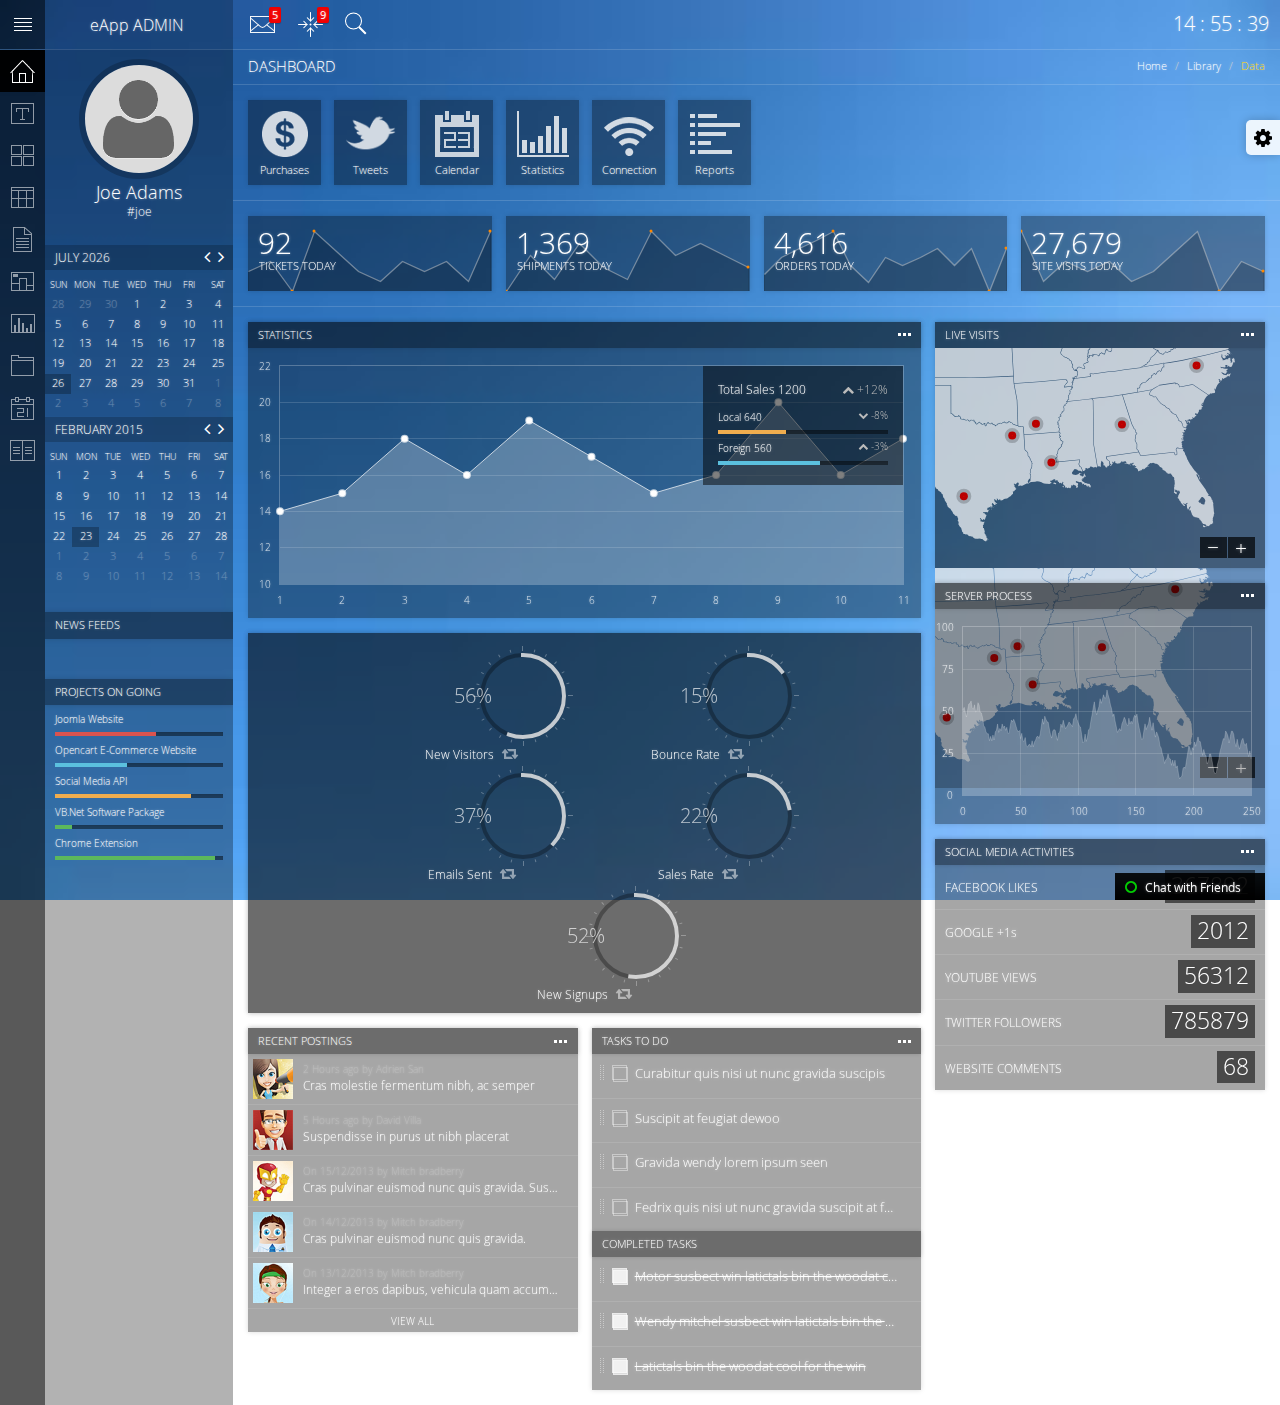
==== eApp.html @ 40629771 "adding all eApp files" ====
<!DOCTYPE html>
<html lang="en-us">

<head>
    <meta http-equiv="Content-Type" content="text/html; charset=UTF-8">
    <meta name="viewport" content="width=device-width, initial-scale=1.0, maximum-scale=1.0">
    <meta name="format-detection" content="telephone=no">
    <meta charset="UTF-8">
    <title>eInsurance</title>
    <link rel="shortcut icon" href="./favicon/favicon.ico">
    <!-- CSS -->
    <link href="css/bootstrap.min.css" rel="stylesheet">
    <link href="css/animate.min.css" rel="stylesheet">
    <link href="css/font-awesome.min.css" rel="stylesheet">
    <link href="css/form.css" rel="stylesheet">
    <link href="css/calendar.css" rel="stylesheet">
    <link href="css/style.css" rel="stylesheet">
    <link href="css/icons.css" rel="stylesheet">
    <link href="css/generics.css" rel="stylesheet">
</head>

<body id="skin-blur-blue2" gram_dict="true" style="">

    <header id="header" class="media">
        <a href="" id="menu-toggle"></a>
        <a class="logo pull-left" href="eApp.html">eApp ADMIN </a>

        <div class="media-body">
            <div class="media" id="top-menu">
                <div class="pull-left tm-icon">
                    <a data-drawer="messages" class="drawer-toggle" href="">
                        <i class="sa-top-message"></i>
                        <i class="n-count animated">5</i>
                        <span>Messages</span>
                    </a>
                </div>
                <div class="pull-left tm-icon">
                    <a data-drawer="notifications" class="drawer-toggle" href="">
                        <i class="sa-top-updates"></i>
                        <i class="n-count animated">9</i>
                        <span>Updates</span>
                    </a>
                </div>



                <div id="time" class="pull-right">
                    <span id="hours">14</span> :
                    <span id="min">55</span> :
                    <span id="sec">39</span>
                </div>

                <div class="media-body">
                    <input type="text" class="main-search">
                </div>
            </div>
        </div>
    </header>

    <div class="clearfix"></div>

    <section id="main" class="p-relative" role="main">
        <!-- a id="settings" href="index.html#changeSkin" data-toggle="modal"><i class="fa fa-gear"></i> Change Skin</a>
        <div class="modal fade" id="changeSkin" tabindex="-1" role="dialog" aria-hidden="true">
            <div class="modal-dialog modal-lg">
                <div class="modal-content">
                    <div class="modal-header">
                        <button type="button" class="close" data-dismiss="modal" aria-hidden="true">×</button>
                        <h4 class="modal-title">Change Template Skin</h4></div>
                    <div class="modal-body">
                        <div class="row template-skins">
                            <a data-skin="skin-blur-violate" class="col-sm-2 col-xs-4" href=""><img src="skin-violate.jpg" alt=""></a>
                            <a data-skin="skin-blur-lights" class="col-sm-2 col-xs-4" href=""><img src="skin-lights.jpg" alt=""></a>
                            <a data-skin="skin-blur-city" class="col-sm-2 col-xs-4" href=""><img src="skin-city.jpg" alt=""></a>
                            <a data-skin="skin-blur-greenish" class="col-sm-2 col-xs-4" href=""><img src="skin-greenish.jpg" alt=""></a>
                            <a data-skin="skin-blur-night" class="col-sm-2 col-xs-4" href=""><img src="skin-night.jpg" alt=""></a>
                            <a data-skin="skin-blur-blue" class="col-sm-2 col-xs-4" href=""><img src="skin-blue.jpg" alt=""></a>
                            <a data-skin="skin-blur-sunny" class="col-sm-2 col-xs-4" href=""><img src="skin-sunny.jpg" alt=""></a>
                            <a data-skin="skin-cloth" class="col-sm-2 col-xs-4" href=""><img src="skin-cloth.jpg" alt=""></a>
                            <a data-skin="skin-tectile" class="col-sm-2 col-xs-4" href=""><img src="skin-tectile.jpg" alt=""></a>
                            <a data-skin="skin-blur-chrome" class="col-sm-2 col-xs-4" href=""><img src="skin-chrome.jpg" alt=""></a>
                            <a data-skin="skin-blur-ocean" class="col-sm-2 col-xs-4" href=""><img src="skin-ocean.jpg" alt=""></a>
                            <a data-skin="skin-blur-sunset" class="col-sm-2 col-xs-4" href=""><img src="skin-sunset.jpg" alt=""></a>
                            <a data-skin="skin-blur-yellow" class="col-sm-2 col-xs-4" href=""><img src="skin-yellow.jpg" alt=""></a>
                            <a data-skin="skin-blur-kiwi" class="col-sm-2 col-xs-4" href=""><img src="skin-kiwi.jpg" alt=""></a>
                            <a data-skin="skin-blur-nexus" class="col-sm-2 col-xs-4" href=""><img src="skin-nexus.jpg" alt=""></a>
                            <a data-skin="skin-blur-hd" class="col-sm-2 col-xs-4" href=""><img src="skin-hd.jpg" alt=""></a>
                            <a data-skin="skin-blur-blue2" class="col-sm-2 col-xs-4" href=""><img src="skin-blue2.jpg" alt=""></a>
                            <a data-skin="skin-blur-multi" class="col-sm-2 col-xs-4" href=""><img src="skin-multi.jpg" alt=""></a>
                        </div>
                    </div>
                </div>
            </div>
        </div -->

        <!-- Sidebar -->
        <aside id="sidebar">

            <!-- Sidbar Widgets -->
            <div class="side-widgets overflow" tabindex="5000" style="overflow: hidden; outline: none;">
                <!-- Profile Menu -->
                <div class="text-center s-widget m-b-25 dropdown" id="profile-menu">
                    <a href="" data-toggle="dropdown">
                        <img class="profile-pic animated" src="./img/GenericUser.png" alt="">
                    </a>
                    <ul class="dropdown-menu profile-menu">
                        <li><a href="">My Profile</a> <i class="icon left"></i><i class="icon right"></i></li>
                        <li><a href="">Messages</a> <i class="icon left"></i><i class="icon right"></i></li>
                        <li><a href="">Settings</a> <i class="icon left"></i><i class="icon right"></i></li>
                        <li><a href="">Sign Out</a> <i class="icon left"></i><i class="icon right"></i></li>
                    </ul>
                    <h4 class="m-0">Joe Adams</h4> #joe
                </div>

                <!-- Calendar -->
                <div class="s-widget m-b-25">
                    <div id="sidebar-calendar" class="fc fc-ltr">
                        <table class="fc-header" style="width:100%">
                            <tbody>
                                <tr>
                                    <td class="fc-header-left"><span class="fc-header-title"><h2>February 2015</h2></span></td>
                                    <td class="fc-header-center"></td>
                                    <td class="fc-header-right"><span class="fc-button fc-button-prev fc-state-default fc-corner-left" unselectable="on"><span class="fc-text-arrow"><i class="fa fa-angle-left"></i></span></span><span class="fc-button fc-button-today fc-state-default fc-state-disabled" unselectable="on">Today</span><span class="fc-button fc-button-next fc-state-default fc-corner-right" unselectable="on"><span class="fc-text-arrow"><i class="fa fa-angle-right"></i></span></span>
                                    </td>
                                </tr>
                            </tbody>
                        </table>
                        <div class="fc-content" style="position: relative;">
                            <div class="fc-view block fc-view-month fc-grid" style="position:relative" unselectable="on">
                                <div class="fc-event-container" style="position:absolute;z-index:8;top:0;left:0"></div>
                                <table class="fc-border-separate" cellspacing="0">
                                    <thead>
                                        <tr class="fc-first fc-last">
                                            <th class="fc-day-header fc-sun fc-widget-header fc-first" style="width: 27px;">Sun</th>
                                            <th class="fc-day-header fc-mon fc-widget-header" style="width: 27px;">Mon</th>
                                            <th class="fc-day-header fc-tue fc-widget-header" style="width: 27px;">Tue</th>
                                            <th class="fc-day-header fc-wed fc-widget-header" style="width: 27px;">Wed</th>
                                            <th class="fc-day-header fc-thu fc-widget-header" style="width: 27px;">Thu</th>
                                            <th class="fc-day-header fc-fri fc-widget-header" style="width: 27px;">Fri</th>
                                            <th class="fc-day-header fc-sat fc-widget-header fc-last">Sat</th>
                                        </tr>
                                    </thead>
                                    <tbody>
                                        <tr class="fc-week fc-first">
                                            <td class="fc-day fc-sun fc-widget-content fc-past fc-first" data-date="2015-02-01">
                                                <div style="min-height: 20px;">
                                                    <div class="fc-day-number">1</div>
                                                    <div class="fc-day-content">
                                                        <div style="position: relative; height: 0px;">&nbsp;</div>
                                                    </div>
                                                </div>
                                            </td>
                                            <td class="fc-day fc-mon fc-widget-content fc-past" data-date="2015-02-02">
                                                <div>
                                                    <div class="fc-day-number">2</div>
                                                    <div class="fc-day-content">
                                                        <div style="position: relative; height: 0px;">&nbsp;</div>
                                                    </div>
                                                </div>
                                            </td>
                                            <td class="fc-day fc-tue fc-widget-content fc-past" data-date="2015-02-03">
                                                <div>
                                                    <div class="fc-day-number">3</div>
                                                    <div class="fc-day-content">
                                                        <div style="position: relative; height: 0px;">&nbsp;</div>
                                                    </div>
                                                </div>
                                            </td>
                                            <td class="fc-day fc-wed fc-widget-content fc-past" data-date="2015-02-04">
                                                <div>
                                                    <div class="fc-day-number">4</div>
                                                    <div class="fc-day-content">
                                                        <div style="position: relative; height: 0px;">&nbsp;</div>
                                                    </div>
                                                </div>
                                            </td>
                                            <td class="fc-day fc-thu fc-widget-content fc-past" data-date="2015-02-05">
                                                <div>
                                                    <div class="fc-day-number">5</div>
                                                    <div class="fc-day-content">
                                                        <div style="position: relative; height: 0px;">&nbsp;</div>
                                                    </div>
                                                </div>
                                            </td>
                                            <td class="fc-day fc-fri fc-widget-content fc-past" data-date="2015-02-06">
                                                <div>
                                                    <div class="fc-day-number">6</div>
                                                    <div class="fc-day-content">
                                                        <div style="position: relative; height: 0px;">&nbsp;</div>
                                                    </div>
                                                </div>
                                            </td>
                                            <td class="fc-day fc-sat fc-widget-content fc-past fc-last" data-date="2015-02-07">
                                                <div>
                                                    <div class="fc-day-number">7</div>
                                                    <div class="fc-day-content">
                                                        <div style="position: relative; height: 0px;">&nbsp;</div>
                                                    </div>
                                                </div>
                                            </td>
                                        </tr>
                                        <tr class="fc-week">
                                            <td class="fc-day fc-sun fc-widget-content fc-past fc-first" data-date="2015-02-08">
                                                <div style="min-height: 19px;">
                                                    <div class="fc-day-number">8</div>
                                                    <div class="fc-day-content">
                                                        <div style="position: relative; height: 0px;">&nbsp;</div>
                                                    </div>
                                                </div>
                                            </td>
                                            <td class="fc-day fc-mon fc-widget-content fc-past" data-date="2015-02-09">
                                                <div>
                                                    <div class="fc-day-number">9</div>
                                                    <div class="fc-day-content">
                                                        <div style="position: relative; height: 0px;">&nbsp;</div>
                                                    </div>
                                                </div>
                                            </td>
                                            <td class="fc-day fc-tue fc-widget-content fc-past" data-date="2015-02-10">
                                                <div>
                                                    <div class="fc-day-number">10</div>
                                                    <div class="fc-day-content">
                                                        <div style="position: relative; height: 0px;">&nbsp;</div>
                                                    </div>
                                                </div>
                                            </td>
                                            <td class="fc-day fc-wed fc-widget-content fc-past" data-date="2015-02-11">
                                                <div>
                                                    <div class="fc-day-number">11</div>
                                                    <div class="fc-day-content">
                                                        <div style="position: relative; height: 0px;">&nbsp;</div>
                                                    </div>
                                                </div>
                                            </td>
                                            <td class="fc-day fc-thu fc-widget-content fc-past" data-date="2015-02-12">
                                                <div>
                                                    <div class="fc-day-number">12</div>
                                                    <div class="fc-day-content">
                                                        <div style="position: relative; height: 0px;">&nbsp;</div>
                                                    </div>
                                                </div>
                                            </td>
                                            <td class="fc-day fc-fri fc-widget-content fc-past" data-date="2015-02-13">
                                                <div>
                                                    <div class="fc-day-number">13</div>
                                                    <div class="fc-day-content">
                                                        <div style="position: relative; height: 0px;">&nbsp;</div>
                                                    </div>
                                                </div>
                                            </td>
                                            <td class="fc-day fc-sat fc-widget-content fc-past fc-last" data-date="2015-02-14">
                                                <div>
                                                    <div class="fc-day-number">14</div>
                                                    <div class="fc-day-content">
                                                        <div style="position: relative; height: 0px;">&nbsp;</div>
                                                    </div>
                                                </div>
                                            </td>
                                        </tr>
                                        <tr class="fc-week">
                                            <td class="fc-day fc-sun fc-widget-content fc-past fc-first" data-date="2015-02-15">
                                                <div style="min-height: 19px;">
                                                    <div class="fc-day-number">15</div>
                                                    <div class="fc-day-content">
                                                        <div style="position: relative; height: 0px;">&nbsp;</div>
                                                    </div>
                                                </div>
                                            </td>
                                            <td class="fc-day fc-mon fc-widget-content fc-past" data-date="2015-02-16">
                                                <div>
                                                    <div class="fc-day-number">16</div>
                                                    <div class="fc-day-content">
                                                        <div style="position: relative; height: 0px;">&nbsp;</div>
                                                    </div>
                                                </div>
                                            </td>
                                            <td class="fc-day fc-tue fc-widget-content fc-past" data-date="2015-02-17">
                                                <div>
                                                    <div class="fc-day-number">17</div>
                                                    <div class="fc-day-content">
                                                        <div style="position: relative; height: 0px;">&nbsp;</div>
                                                    </div>
                                                </div>
                                            </td>
                                            <td class="fc-day fc-wed fc-widget-content fc-past" data-date="2015-02-18">
                                                <div>
                                                    <div class="fc-day-number">18</div>
                                                    <div class="fc-day-content">
                                                        <div style="position: relative; height: 0px;">&nbsp;</div>
                                                    </div>
                                                </div>
                                            </td>
                                            <td class="fc-day fc-thu fc-widget-content fc-past" data-date="2015-02-19">
                                                <div>
                                                    <div class="fc-day-number">19</div>
                                                    <div class="fc-day-content">
                                                        <div style="position: relative; height: 0px;">&nbsp;</div>
                                                    </div>
                                                </div>
                                            </td>
                                            <td class="fc-day fc-fri fc-widget-content fc-past" data-date="2015-02-20">
                                                <div>
                                                    <div class="fc-day-number">20</div>
                                                    <div class="fc-day-content">
                                                        <div style="position: relative; height: 0px;">&nbsp;</div>
                                                    </div>
                                                </div>
                                            </td>
                                            <td class="fc-day fc-sat fc-widget-content fc-past fc-last" data-date="2015-02-21">
                                                <div>
                                                    <div class="fc-day-number">21</div>
                                                    <div class="fc-day-content">
                                                        <div style="position: relative; height: 0px;">&nbsp;</div>
                                                    </div>
                                                </div>
                                            </td>
                                        </tr>
                                        <tr class="fc-week">
                                            <td class="fc-day fc-sun fc-widget-content fc-past fc-first" data-date="2015-02-22">
                                                <div style="min-height: 19px;">
                                                    <div class="fc-day-number">22</div>
                                                    <div class="fc-day-content">
                                                        <div style="position: relative; height: 0px;">&nbsp;</div>
                                                    </div>
                                                </div>
                                            </td>
                                            <td class="fc-day fc-mon fc-widget-content fc-today fc-state-highlight" data-date="2015-02-23">
                                                <div>
                                                    <div class="fc-day-number">23</div>
                                                    <div class="fc-day-content">
                                                        <div style="position: relative; height: 0px;">&nbsp;</div>
                                                    </div>
                                                </div>
                                            </td>
                                            <td class="fc-day fc-tue fc-widget-content fc-future" data-date="2015-02-24">
                                                <div>
                                                    <div class="fc-day-number">24</div>
                                                    <div class="fc-day-content">
                                                        <div style="position: relative; height: 0px;">&nbsp;</div>
                                                    </div>
                                                </div>
                                            </td>
                                            <td class="fc-day fc-wed fc-widget-content fc-future" data-date="2015-02-25">
                                                <div>
                                                    <div class="fc-day-number">25</div>
                                                    <div class="fc-day-content">
                                                        <div style="position: relative; height: 0px;">&nbsp;</div>
                                                    </div>
                                                </div>
                                            </td>
                                            <td class="fc-day fc-thu fc-widget-content fc-future" data-date="2015-02-26">
                                                <div>
                                                    <div class="fc-day-number">26</div>
                                                    <div class="fc-day-content">
                                                        <div style="position: relative; height: 0px;">&nbsp;</div>
                                                    </div>
                                                </div>
                                            </td>
                                            <td class="fc-day fc-fri fc-widget-content fc-future" data-date="2015-02-27">
                                                <div>
                                                    <div class="fc-day-number">27</div>
                                                    <div class="fc-day-content">
                                                        <div style="position: relative; height: 0px;">&nbsp;</div>
                                                    </div>
                                                </div>
                                            </td>
                                            <td class="fc-day fc-sat fc-widget-content fc-future fc-last" data-date="2015-02-28">
                                                <div>
                                                    <div class="fc-day-number">28</div>
                                                    <div class="fc-day-content">
                                                        <div style="position: relative; height: 0px;">&nbsp;</div>
                                                    </div>
                                                </div>
                                            </td>
                                        </tr>
                                        <tr class="fc-week">
                                            <td class="fc-day fc-sun fc-widget-content fc-other-month fc-future fc-first" data-date="2015-03-01">
                                                <div style="min-height: 19px;">
                                                    <div class="fc-day-number">1</div>
                                                    <div class="fc-day-content">
                                                        <div style="position: relative; height: 0px;">&nbsp;</div>
                                                    </div>
                                                </div>
                                            </td>
                                            <td class="fc-day fc-mon fc-widget-content fc-other-month fc-future" data-date="2015-03-02">
                                                <div>
                                                    <div class="fc-day-number">2</div>
                                                    <div class="fc-day-content">
                                                        <div style="position: relative; height: 0px;">&nbsp;</div>
                                                    </div>
                                                </div>
                                            </td>
                                            <td class="fc-day fc-tue fc-widget-content fc-other-month fc-future" data-date="2015-03-03">
                                                <div>
                                                    <div class="fc-day-number">3</div>
                                                    <div class="fc-day-content">
                                                        <div style="position: relative; height: 0px;">&nbsp;</div>
                                                    </div>
                                                </div>
                                            </td>
                                            <td class="fc-day fc-wed fc-widget-content fc-other-month fc-future" data-date="2015-03-04">
                                                <div>
                                                    <div class="fc-day-number">4</div>
                                                    <div class="fc-day-content">
                                                        <div style="position: relative; height: 0px;">&nbsp;</div>
                                                    </div>
                                                </div>
                                            </td>
                                            <td class="fc-day fc-thu fc-widget-content fc-other-month fc-future" data-date="2015-03-05">
                                                <div>
                                                    <div class="fc-day-number">5</div>
                                                    <div class="fc-day-content">
                                                        <div style="position: relative; height: 0px;">&nbsp;</div>
                                                    </div>
                                                </div>
                                            </td>
                                            <td class="fc-day fc-fri fc-widget-content fc-other-month fc-future" data-date="2015-03-06">
                                                <div>
                                                    <div class="fc-day-number">6</div>
                                                    <div class="fc-day-content">
                                                        <div style="position: relative; height: 0px;">&nbsp;</div>
                                                    </div>
                                                </div>
                                            </td>
                                            <td class="fc-day fc-sat fc-widget-content fc-other-month fc-future fc-last" data-date="2015-03-07">
                                                <div>
                                                    <div class="fc-day-number">7</div>
                                                    <div class="fc-day-content">
                                                        <div style="position: relative; height: 0px;">&nbsp;</div>
                                                    </div>
                                                </div>
                                            </td>
                                        </tr>
                                        <tr class="fc-week fc-last">
                                            <td class="fc-day fc-sun fc-widget-content fc-other-month fc-future fc-first" data-date="2015-03-08">
                                                <div style="min-height: 19px;">
                                                    <div class="fc-day-number">8</div>
                                                    <div class="fc-day-content">
                                                        <div style="position: relative; height: 0px;">&nbsp;</div>
                                                    </div>
                                                </div>
                                            </td>
                                            <td class="fc-day fc-mon fc-widget-content fc-other-month fc-future" data-date="2015-03-09">
                                                <div>
                                                    <div class="fc-day-number">9</div>
                                                    <div class="fc-day-content">
                                                        <div style="position: relative; height: 0px;">&nbsp;</div>
                                                    </div>
                                                </div>
                                            </td>
                                            <td class="fc-day fc-tue fc-widget-content fc-other-month fc-future" data-date="2015-03-10">
                                                <div>
                                                    <div class="fc-day-number">10</div>
                                                    <div class="fc-day-content">
                                                        <div style="position: relative; height: 0px;">&nbsp;</div>
                                                    </div>
                                                </div>
                                            </td>
                                            <td class="fc-day fc-wed fc-widget-content fc-other-month fc-future" data-date="2015-03-11">
                                                <div>
                                                    <div class="fc-day-number">11</div>
                                                    <div class="fc-day-content">
                                                        <div style="position: relative; height: 0px;">&nbsp;</div>
                                                    </div>
                                                </div>
                                            </td>
                                            <td class="fc-day fc-thu fc-widget-content fc-other-month fc-future" data-date="2015-03-12">
                                                <div>
                                                    <div class="fc-day-number">12</div>
                                                    <div class="fc-day-content">
                                                        <div style="position: relative; height: 0px;">&nbsp;</div>
                                                    </div>
                                                </div>
                                            </td>
                                            <td class="fc-day fc-fri fc-widget-content fc-other-month fc-future" data-date="2015-03-13">
                                                <div>
                                                    <div class="fc-day-number">13</div>
                                                    <div class="fc-day-content">
                                                        <div style="position: relative; height: 0px;">&nbsp;</div>
                                                    </div>
                                                </div>
                                            </td>
                                            <td class="fc-day fc-sat fc-widget-content fc-other-month fc-future fc-last" data-date="2015-03-14">
                                                <div>
                                                    <div class="fc-day-number">14</div>
                                                    <div class="fc-day-content">
                                                        <div style="position: relative; height: 0px;">&nbsp;</div>
                                                    </div>
                                                </div>
                                            </td>
                                        </tr>
                                    </tbody>
                                </table>
                            </div>
                        </div>
                    </div>
                </div>

                <!-- Feeds -->
                <div class="s-widget m-b-25">
                    <h2 class="tile-title">
                           News Feeds
                        </h2>

                    <div class="s-widget-body">
                        <div id="news-feed">
                            <ul class="feedEkList list-unstyled">
                                <li class="m-b-10"><span class="itemTitle"><a href="#" target="_blank">Human rights official insists he is not racist</a></span><small class="itemDate text-muted m-l-10">2/23/2015</small></li>
                                <li class="m-b-10"><span class="itemTitle"><a href="http://edition.cnn.com/2015/02/19/opinion/oneill-soccer-fans-bad-rap/index.html" target="_blank">Opinion: Not all soccer fans are racist</a></span><small class="itemDate text-muted m-l-10">2/23/2015</small></li>
                                <li class="m-b-10"><span class="itemTitle"><a href="http://edition.cnn.com/2015/02/23/europe/uk-syria-missing-girls/index.html" target="_blank">Police fear UK girls are on way to join ISIS</a></span><small class="itemDate text-muted m-l-10">2/23/2015</small></li>
                                <li class="m-b-10"><span class="itemTitle"><a href="http://edition.cnn.com/2015/02/23/middleeast/isis-crisis/index.html" target="_blank">El-Sisi: We need an Arab coalition against ISIS</a></span><small class="itemDate text-muted m-l-10">2/23/2015</small></li>
                            </ul>
                        </div>
                    </div>
                </div>

                <!-- Projects -->
                <div class="s-widget m-b-25">
                    <h2 class="tile-title">
                            Projects on going
                        </h2>

                    <div class="s-widget-body">
                        <div class="side-border">
                            <small>Joomla Website</small>
                            <div class="progress progress-small">
                                <a href="index.html#" data-toggle="tooltip" title="" class="progress-bar tooltips progress-bar-danger" style="width: 60%;" data-original-title="60%">
                                    <span class="sr-only">60% Complete</span>
                                </a>
                            </div>
                        </div>
                        <div class="side-border">
                            <small>Opencart E-Commerce Website</small>
                            <div class="progress progress-small">
                                <a href="index.html#" data-toggle="tooltip" title="" class="tooltips progress-bar progress-bar-info" style="width: 43%;" data-original-title="43%">
                                    <span class="sr-only">43% Complete</span>
                                </a>
                            </div>
                        </div>
                        <div class="side-border">
                            <small>Social Media API</small>
                            <div class="progress progress-small">
                                <a href="index.html#" data-toggle="tooltip" title="" class="tooltips progress-bar progress-bar-warning" style="width: 81%;" data-original-title="81%">
                                    <span class="sr-only">81% Complete</span>
                                </a>
                            </div>
                        </div>
                        <div class="side-border">
                            <small>VB.Net Software Package</small>
                            <div class="progress progress-small">
                                <a href="index.html#" data-toggle="tooltip" title="" class="tooltips progress-bar progress-bar-success" style="width: 10%;" data-original-title="10%">
                                    <span class="sr-only">10% Complete</span>
                                </a>
                            </div>
                        </div>
                        <div class="side-border">
                            <small>Chrome Extension</small>
                            <div class="progress progress-small">
                                <a href="index.html#" data-toggle="tooltip" title="" class="tooltips progress-bar progress-bar-success" style="width: 95%;" data-original-title="95%">
                                    <span class="sr-only">95% Complete</span>
                                </a>
                            </div>
                        </div>
                    </div>
                </div>
            </div>

            <!-- Side Menu -->
            <ul class="list-unstyled side-menu">
                <li class="active">
                    <a class="sa-side-home" href="eApp.html">
                        <span class="menu-item">Dashboard</span>
                    </a>
                </li>
                <li>
                    <a class="sa-side-typography" href="#">
                        <span class="menu-item">Typography</span>
                    </a>
                </li>
                <li>
                    <a class="sa-side-widget" href="#">
                        <span class="menu-item">Widgets</span>
                    </a>
                </li>
                <li>
                    <a class="sa-side-table" href="#">
                        <span class="menu-item">Tables</span>
                    </a>
                </li>
                <li class="dropdown">
                    <a class="sa-side-form" href="">
                        <span class="menu-item">Form</span>
                    </a>
                    <ul class="list-unstyled menu-item">
                        <li><a href="#">Basic Form Elements</a></li>
                        <li><a href="#">Form Components</a></li>
                        <li><a href="#">Form Examples</a></li>
                        <li><a href="#">Form Validation</a></li>
                    </ul>
                </li>

                <li class="dropdown">
                    <a class="sa-side-photos" href="">
                        <span class="menu-item">PHOTO GALLERY</span>
                    </a>
                    <ul class="list-unstyled menu-item">

                        <li><a href="#">Photo Gallery</a></li>
                    </ul>
                </li>
                <li>
                    <a class="sa-side-chart" href="#">
                        <span class="menu-item">Charts</span>
                    </a>
                </li>
                <li>
                    <a class="sa-side-folder" href="#">
                        <span class="menu-item">File Manager</span>
                    </a>
                </li>
                <li>
                    <a class="sa-side-calendar" href="#">
                        <span class="menu-item">Calendar</span>
                    </a>
                </li>
                <li class="dropdown">
                    <a class="sa-side-page" href="">
                        <span class="menu-item">Pages</span>
                    </a>
                    <ul class="list-unstyled menu-item">
                        <li><a href="interview.html">Interview Page</a></li>
                        <li><a href="login.html">Login</a></li>
                        <li><a href="404.html">404 Error</a></li>
                    </ul>
                </li>
            </ul>

        </aside>

        <!-- Content -->
        <section id="content" class="container">

            <!-- Messages Drawer -->
            <div id="messages" class="tile drawer animated">
                <div class="listview narrow">
                    <div class="media">
                        <a href="">Send a New Message</a>
                        <span class="drawer-close">×</span>

                    </div>
                    <div class="overflow" style="height: 254px; overflow: hidden; outline: none;" tabindex="5001">
                        <div class="media">
                            <div class="pull-left">
                                <img width="40" src="./img/1.jpg" alt="">
                            </div>
                            <div class="media-body">
                                <small class="text-muted">Nadin Jackson - 2 Hours ago</small>
                                <br>
                                <a class="t-overflow" href="">Mauris consectetur urna nec tempor adipiscing. Proin sit amet nisi ligula. Sed eu adipiscing lectus</a>
                            </div>
                        </div>
                        <div class="media">
                            <div class="pull-left">
                                <img width="40" src="./img/2.jpg" alt="">
                            </div>
                            <div class="media-body">
                                <small class="text-muted">David Villa - 5 Hours ago</small>
                                <br>
                                <a class="t-overflow" href="">Suspendisse in purus ut nibh placerat Cras pulvinar euismod nunc quis gravida. Suspendisse pharetra</a>
                            </div>
                        </div>
                        <div class="media">
                            <div class="pull-left">
                                <img width="40" src="./img/3.jpg" alt="">
                            </div>
                            <div class="media-body">
                                <small class="text-muted">Harris worgon - On 15/12/2013</small>
                                <br>
                                <a class="t-overflow" href="">Maecenas venenatis enim condimentum ultrices fringilla. Nulla eget libero rhoncus, bibendum diam eleifend, vulputate mi. Fusce non nibh pulvinar, ornare turpis id</a>
                            </div>
                        </div>
                        <div class="media">
                            <div class="pull-left">
                                <img width="40" src="./img/4.jpg" alt="">
                            </div>
                            <div class="media-body">
                                <small class="text-muted">Mitch Bradberry - On 14/12/2013</small>
                                <br>
                                <a class="t-overflow" href="">Phasellus interdum felis enim, eu bibendum ipsum tristique vitae. Phasellus feugiat massa orci, sed viverra felis aliquet quis. Curabitur vel blandit odio. Vestibulum sagittis quis sem sit amet tristique.</a>
                            </div>
                        </div>
                        <div class="media">
                            <div class="pull-left">
                                <img width="40" src="./img/1.jpg" alt="">
                            </div>
                            <div class="media-body">
                                <small class="text-muted">Nadin Jackson - On 15/12/2013</small>
                                <br>
                                <a class="t-overflow" href="">Ipsum wintoo consectetur urna nec tempor adipiscing. Proin sit amet nisi ligula. Sed eu adipiscing lectus</a>
                            </div>
                        </div>
                        <div class="media">
                            <div class="pull-left">
                                <img width="40" src="./img/2.jpg" alt="">
                            </div>
                            <div class="media-body">
                                <small class="text-muted">David Villa - On 16/12/2013</small>
                                <br>
                                <a class="t-overflow" href="">Suspendisse in purus ut nibh placerat Cras pulvinar euismod nunc quis gravida. Suspendisse pharetra</a>
                            </div>
                        </div>
                        <div class="media">
                            <div class="pull-left">
                                <img width="40" src="./img/3.jpg" alt="">
                            </div>
                            <div class="media-body">
                                <small class="text-muted">Harris worgon - On 17/12/2013</small>
                                <br>
                                <a class="t-overflow" href="">Maecenas venenatis enim condimentum ultrices fringilla. Nulla eget libero rhoncus, bibendum diam eleifend, vulputate mi. Fusce non nibh pulvinar, ornare turpis id</a>
                            </div>
                        </div>
                        <div class="media">
                            <div class="pull-left">
                                <img width="40" src="./img/4.jpg" alt="">
                            </div>
                            <div class="media-body">
                                <small class="text-muted">Mitch Bradberry - On 18/12/2013</small>
                                <br>
                                <a class="t-overflow" href="">Phasellus interdum felis enim, eu bibendum ipsum tristique vitae. Phasellus feugiat massa orci, sed viverra felis aliquet quis. Curabitur vel blandit odio. Vestibulum sagittis quis sem sit amet tristique.</a>
                            </div>
                        </div>
                        <div class="media">
                            <div class="pull-left">
                                <img width="40" src="./img/5.jpg" alt="">
                            </div>
                            <div class="media-body">
                                <small class="text-muted">Wendy Mitchell - On 19/12/2013</small>
                                <br>
                                <a class="t-overflow" href="">Integer a eros dapibus, vehicula quam accumsan, tincidunt purus</a>
                            </div>
                        </div>
                    </div>
                    <div class="media text-center whiter l-100">
                        <a href=""><small>VIEW ALL</small></a>
                    </div>
                </div>
            </div>

            <!-- Notification Drawer -->
            <div id="notifications" class="tile drawer animated">
                <div class="listview narrow">
                    <div class="media">
                        <a href="">Notification Settings</a>
                        <span class="drawer-close">×</span>
                    </div>
                    <div class="overflow" style="height: 254px; overflow: hidden; outline: none;" tabindex="5002">
                        <div class="media">
                            <div class="pull-left">
                                <img width="40" src="./img/1.jpg" alt="">
                            </div>
                            <div class="media-body">
                                <small class="text-muted">Nadin Jackson - 2 Hours ago</small>
                                <br>
                                <a class="t-overflow" href="">Mauris consectetur urna nec tempor adipiscing. Proin sit amet nisi ligula. Sed eu adipiscing lectus</a>
                            </div>
                        </div>
                        <div class="media">
                            <div class="pull-left">
                                <img width="40" src="./img/2.jpg" alt="">
                            </div>
                            <div class="media-body">
                                <small class="text-muted">David Villa - 5 Hours ago</small>
                                <br>
                                <a class="t-overflow" href="">Suspendisse in purus ut nibh placerat Cras pulvinar euismod nunc quis gravida. Suspendisse pharetra</a>
                            </div>
                        </div>
                        <div class="media">
                            <div class="pull-left">
                                <img width="40" src="./img/3.jpg" alt="">
                            </div>
                            <div class="media-body">
                                <small class="text-muted">Harris worgon - On 15/12/2013</small>
                                <br>
                                <a class="t-overflow" href="">Maecenas venenatis enim condimentum ultrices fringilla. Nulla eget libero rhoncus, bibendum diam eleifend, vulputate mi. Fusce non nibh pulvinar, ornare turpis id</a>
                            </div>
                        </div>
                        <div class="media">
                            <div class="pull-left">
                                <img width="40" src="./img/4.jpg" alt="">
                            </div>
                            <div class="media-body">
                                <small class="text-muted">Mitch Bradberry - On 14/12/2013</small>
                                <br>
                                <a class="t-overflow" href="">Phasellus interdum felis enim, eu bibendum ipsum tristique vitae. Phasellus feugiat massa orci, sed viverra felis aliquet quis. Curabitur vel blandit odio. Vestibulum sagittis quis sem sit amet tristique.</a>
                            </div>
                        </div>
                        <div class="media">
                            <div class="pull-left">
                                <img width="40" src="./img/1.jpg" alt="">
                            </div>
                            <div class="media-body">
                                <small class="text-muted">Nadin Jackson - On 15/12/2013</small>
                                <br>
                                <a class="t-overflow" href="">Ipsum wintoo consectetur urna nec tempor adipiscing. Proin sit amet nisi ligula. Sed eu adipiscing lectus</a>
                            </div>
                        </div>
                        <div class="media">
                            <div class="pull-left">
                                <img width="40" src="./img/2.jpg" alt="">
                            </div>
                            <div class="media-body">
                                <small class="text-muted">David Villa - On 16/12/2013</small>
                                <br>
                                <a class="t-overflow" href="">Suspendisse in purus ut nibh placerat Cras pulvinar euismod nunc quis gravida. Suspendisse pharetra</a>
                            </div>
                        </div>
                    </div>
                    <div class="media text-center whiter l-100">
                        <a href=""><small>VIEW ALL</small></a>
                    </div>
                </div>
            </div>

            <!-- Breadcrumb -->
            <ol class="breadcrumb hidden-xs">
                <li><a href="eApp.html#">Home</a></li>
                <li><a href="eApp.html#">Library</a></li>
                <li class="active">Data</li>
            </ol>

            <h4 class="page-title">DASHBOARD</h4>

            <!-- Shortcuts -->
            <div class="block-area shortcut-area">
                <a class="shortcut tile" href="">
                    <img src="./img/money.png" alt="">
                    <small class="t-overflow">Purchases</small>
                </a>
                <a class="shortcut tile" href="">
                    <img src="./img/twitter.png" alt="">
                    <small class="t-overflow">Tweets</small>
                </a>
                <a class="shortcut tile" href="">
                    <img src="./img/calendar1.png" alt="">
                    <small class="t-overflow">Calendar</small>
                </a>
                <a class="shortcut tile" href="">
                    <img src="./img/stats.png" alt="">
                    <small class="t-overflow">Statistics</small>
                </a>
                <a class="shortcut tile" href="">
                    <img src="./img/connections.png" alt="">
                    <small class="t-overflow">Connection</small>
                </a>
                <a class="shortcut tile" href="">
                    <img src="./img/reports.png" alt="">
                    <small class="t-overflow">Reports</small>
                </a>
            </div>

            <hr class="whiter">

            <!-- Quick Stats -->
            <div class="block-area">
                <div class="row">
                    <div class="col-md-3 col-xs-6">
                        <div class="tile quick-stats">
                            <div id="stats-line-2" class="pull-left">
                                <canvas width="264" height="65" style="display: inline-block; width: 264px; height: 65px; vertical-align: top;"></canvas>
                            </div>
                            <div class="data">
                                <h2 data-value="98">98</h2>
                                <small>Tickets Today</small>
                            </div>
                        </div>
                    </div>

                    <div class="col-md-3 col-xs-6">
                        <div class="tile quick-stats media">
                            <div id="stats-line-3" class="pull-left">
                                <canvas width="264" height="65" style="display: inline-block; width: 264px; height: 65px; vertical-align: top;"></canvas>
                            </div>
                            <div class="media-body">
                                <h2 data-value="1452">1,451</h2>
                                <small>Shipments today</small>
                            </div>
                        </div>
                    </div>

                    <div class="col-md-3 col-xs-6">
                        <div class="tile quick-stats media">

                            <div id="stats-line-4" class="pull-left">
                                <canvas width="264" height="65" style="display: inline-block; width: 264px; height: 65px; vertical-align: top;"></canvas>
                            </div>

                            <div class="media-body">
                                <h2 data-value="4896">4,894</h2>
                                <small>Orders today</small>
                            </div>
                        </div>
                    </div>

                    <div class="col-md-3 col-xs-6">
                        <div class="tile quick-stats media">
                            <div id="stats-line" class="pull-left">
                                <canvas width="264" height="65" style="display: inline-block; width: 264px; height: 65px; vertical-align: top;"></canvas>
                            </div>
                            <div class="media-body">
                                <h2 data-value="29356">29,342</h2>
                                <small>Site visits today</small>
                            </div>
                        </div>
                    </div>

                </div>

            </div>

            <hr class="whiter">

            <!-- Main Widgets -->

            <div class="block-area">
                <div class="row">
                    <div class="col-md-8">
                        <!-- Main Chart -->
                        <div class="tile">
                            <h2 class="tile-title">Statistics</h2>
                            <div class="tile-config dropdown">
                                <a data-toggle="dropdown" href="" class="tile-menu"></a>
                                <ul class="dropdown-menu pull-right text-right">
                                    <li><a class="tile-info-toggle" href="">Chart Information</a></li>
                                    <li><a href="">Refresh</a></li>
                                    <li><a href="">Settings</a></li>
                                </ul>
                            </div>
                            <div class="p-10">
                                <div id="line-chart" class="main-chart" style="height: 250px; padding: 0px; position: relative;">
                                    <canvas class="flot-base" width="699" height="250" style="direction: ltr; position: absolute; left: 0px; top: 0px; width: 699px; height: 250px;"></canvas>
                                    <div class="flot-text" style="position: absolute; top: 0px; left: 0px; bottom: 0px; right: 0px; font-size: smaller; color: rgb(84, 84, 84);">
                                        <div class="flot-x-axis flot-x1-axis xAxis x1Axis" style="position: absolute; top: 0px; left: 0px; bottom: 0px; right: 0px; display: block;">
                                            <div style="position: absolute; max-width: 63px; top: 236px; font-style: normal; font-variant: normal; font-weight: 400; font-stretch: normal; font-size: 10px; line-height: 13px; font-family: open-sans-light, sans-serif; color: rgba(255, 255, 255, 0.8); left: 19px; text-align: center;">1</div>
                                            <div style="position: absolute; max-width: 63px; top: 236px; font-style: normal; font-variant: normal; font-weight: 400; font-stretch: normal; font-size: 10px; line-height: 13px; font-family: open-sans-light, sans-serif; color: rgba(255, 255, 255, 0.8); left: 86px; text-align: center;">2</div>
                                            <div style="position: absolute; max-width: 63px; top: 236px; font-style: normal; font-variant: normal; font-weight: 400; font-stretch: normal; font-size: 10px; line-height: 13px; font-family: open-sans-light, sans-serif; color: rgba(255, 255, 255, 0.8); left: 153px; text-align: center;">3</div>
                                            <div style="position: absolute; max-width: 63px; top: 236px; font-style: normal; font-variant: normal; font-weight: 400; font-stretch: normal; font-size: 10px; line-height: 13px; font-family: open-sans-light, sans-serif; color: rgba(255, 255, 255, 0.8); left: 220px; text-align: center;">4</div>
                                            <div style="position: absolute; max-width: 63px; top: 236px; font-style: normal; font-variant: normal; font-weight: 400; font-stretch: normal; font-size: 10px; line-height: 13px; font-family: open-sans-light, sans-serif; color: rgba(255, 255, 255, 0.8); left: 287px; text-align: center;">5</div>
                                            <div style="position: absolute; max-width: 63px; top: 236px; font-style: normal; font-variant: normal; font-weight: 400; font-stretch: normal; font-size: 10px; line-height: 13px; font-family: open-sans-light, sans-serif; color: rgba(255, 255, 255, 0.8); left: 354px; text-align: center;">6</div>
                                            <div style="position: absolute; max-width: 63px; top: 236px; font-style: normal; font-variant: normal; font-weight: 400; font-stretch: normal; font-size: 10px; line-height: 13px; font-family: open-sans-light, sans-serif; color: rgba(255, 255, 255, 0.8); left: 420px; text-align: center;">7</div>
                                            <div style="position: absolute; max-width: 63px; top: 236px; font-style: normal; font-variant: normal; font-weight: 400; font-stretch: normal; font-size: 10px; line-height: 13px; font-family: open-sans-light, sans-serif; color: rgba(255, 255, 255, 0.8); left: 487px; text-align: center;">8</div>
                                            <div style="position: absolute; max-width: 63px; top: 236px; font-style: normal; font-variant: normal; font-weight: 400; font-stretch: normal; font-size: 10px; line-height: 13px; font-family: open-sans-light, sans-serif; color: rgba(255, 255, 255, 0.8); left: 554px; text-align: center;">9</div>
                                            <div style="position: absolute; max-width: 63px; top: 236px; font-style: normal; font-variant: normal; font-weight: 400; font-stretch: normal; font-size: 10px; line-height: 13px; font-family: open-sans-light, sans-serif; color: rgba(255, 255, 255, 0.8); left: 619px; text-align: center;">10</div>
                                            <div style="position: absolute; max-width: 63px; top: 236px; font-style: normal; font-variant: normal; font-weight: 400; font-stretch: normal; font-size: 10px; line-height: 13px; font-family: open-sans-light, sans-serif; color: rgba(255, 255, 255, 0.8); left: 686px; text-align: center;">11</div>
                                        </div>
                                        <div class="flot-y-axis flot-y1-axis yAxis y1Axis" style="position: absolute; top: 0px; left: 0px; bottom: 0px; right: 0px; display: block;">
                                            <div style="position: absolute; top: 220px; font-style: normal; font-variant: normal; font-weight: 400; font-stretch: normal; font-size: 10px; line-height: 13px; font-family: open-sans-light, sans-serif; color: rgba(255, 255, 255, 0.8); left: 1px; text-align: right;">10</div>
                                            <div style="position: absolute; top: 183px; font-style: normal; font-variant: normal; font-weight: 400; font-stretch: normal; font-size: 10px; line-height: 13px; font-family: open-sans-light, sans-serif; color: rgba(255, 255, 255, 0.8); left: 1px; text-align: right;">12</div>
                                            <div style="position: absolute; top: 147px; font-style: normal; font-variant: normal; font-weight: 400; font-stretch: normal; font-size: 10px; line-height: 13px; font-family: open-sans-light, sans-serif; color: rgba(255, 255, 255, 0.8); left: 1px; text-align: right;">14</div>
                                            <div style="position: absolute; top: 111px; font-style: normal; font-variant: normal; font-weight: 400; font-stretch: normal; font-size: 10px; line-height: 13px; font-family: open-sans-light, sans-serif; color: rgba(255, 255, 255, 0.8); left: 1px; text-align: right;">16</div>
                                            <div style="position: absolute; top: 74px; font-style: normal; font-variant: normal; font-weight: 400; font-stretch: normal; font-size: 10px; line-height: 13px; font-family: open-sans-light, sans-serif; color: rgba(255, 255, 255, 0.8); left: 1px; text-align: right;">18</div>
                                            <div style="position: absolute; top: 38px; font-style: normal; font-variant: normal; font-weight: 400; font-stretch: normal; font-size: 10px; line-height: 13px; font-family: open-sans-light, sans-serif; color: rgba(255, 255, 255, 0.8); left: 1px; text-align: right;">20</div>
                                            <div style="position: absolute; top: 2px; font-style: normal; font-variant: normal; font-weight: 400; font-stretch: normal; font-size: 10px; line-height: 13px; font-family: open-sans-light, sans-serif; color: rgba(255, 255, 255, 0.8); left: 1px; text-align: right;">22</div>
                                        </div>
                                    </div>
                                    <canvas class="flot-overlay" width="699" height="250" style="direction: ltr; position: absolute; left: 0px; top: 0px; width: 699px; height: 250px;"></canvas>
                                </div>

                                <div class="chart-info">
                                    <ul class="list-unstyled">
                                        <li class="m-b-10">
                                            Total Sales 1200
                                            <span class="pull-right text-muted t-s-0">
                                                    <i class="fa fa-chevron-up"></i>
                                                    +12%
                                                </span>
                                        </li>
                                        <li>
                                            <small>
                                                    Local 640
                                                    <span class="pull-right text-muted t-s-0"><i class="fa m-l-15 fa-chevron-down"></i> -8%</span>
                                                </small>
                                            <div class="progress progress-small">
                                                <div class="progress-bar progress-bar-warning" role="progressbar" aria-valuenow="40" aria-valuemin="0" aria-valuemax="100" style="width: 40%"></div>
                                            </div>
                                        </li>
                                        <li>
                                            <small>
                                                    Foreign 560
                                                    <span class="pull-right text-muted t-s-0">
                                                        <i class="fa m-l-15 fa-chevron-up"></i>
                                                        -3%
                                                    </span>
                                                </small>
                                            <div class="progress progress-small">
                                                <div class="progress-bar progress-bar-info" role="progressbar" aria-valuenow="40" aria-valuemin="0" aria-valuemax="100" style="width: 60%"></div>
                                            </div>
                                        </li>
                                    </ul>
                                </div>
                            </div>
                        </div>

                        <!-- Pies -->
                        <div class="tile text-center">
                            <div class="tile-dark p-10">
                                <div class="pie-chart-tiny" data-percent="86">
                                    <span class="percent">86</span>
                                    <span class="pie-title">New Visitors <i class="m-l-5 fa fa-retweet"></i></span>
                                    <canvas height="100" width="100"></canvas>
                                </div>
                                <div class="pie-chart-tiny" data-percent="23">
                                    <span class="percent">23</span>
                                    <span class="pie-title">Bounce Rate <i class="m-l-5 fa fa-retweet"></i></span>
                                    <canvas height="100" width="100"></canvas>
                                </div>
                                <div class="pie-chart-tiny" data-percent="57">
                                    <span class="percent">57</span>
                                    <span class="pie-title">Emails Sent <i class="m-l-5 fa fa-retweet"></i></span>
                                    <canvas height="100" width="100"></canvas>
                                </div>
                                <div class="pie-chart-tiny" data-percent="34">
                                    <span class="percent">34</span>
                                    <span class="pie-title">Sales Rate <i class="m-l-5 fa fa-retweet"></i></span>
                                    <canvas height="100" width="100"></canvas>
                                </div>
                                <div class="pie-chart-tiny" data-percent="81">
                                    <span class="percent">81</span>
                                    <span class="pie-title">New Signups <i class="m-l-5 fa fa-retweet"></i></span>
                                    <canvas height="100" width="100"></canvas>
                                </div>
                            </div>
                        </div>

                        <!--  Recent Postings -->
                        <div class="row">
                            <div class="col-md-6">
                                <div class="tile">
                                    <h2 class="tile-title">Recent Postings</h2>
                                    <div class="tile-config dropdown">
                                        <a data-toggle="dropdown" href="" class="tile-menu"></a>
                                        <ul class="dropdown-menu animated pull-right text-right">
                                            <li><a href="">Refresh</a></li>
                                            <li><a href="">Settings</a></li>
                                        </ul>
                                    </div>

                                    <div class="listview narrow">
                                        <div class="media p-l-5">
                                            <div class="pull-left">
                                                <img width="40" src="./img/1.jpg" alt="">
                                            </div>
                                            <div class="media-body">
                                                <small class="text-muted">2 Hours ago by Adrien San</small>
                                                <br>
                                                <a class="t-overflow" href="">Cras molestie fermentum nibh, ac semper</a>

                                            </div>
                                        </div>
                                        <div class="media p-l-5">
                                            <div class="pull-left">
                                                <img width="40" src="./img/2.jpg" alt="">
                                            </div>
                                            <div class="media-body">
                                                <small class="text-muted">5 Hours ago by David Villa</small>
                                                <br>
                                                <a class="t-overflow" href="">Suspendisse in purus ut nibh placerat</a>

                                            </div>
                                        </div>
                                        <div class="media p-l-5">
                                            <div class="pull-left">
                                                <img width="40" src="./img/3.jpg" alt="">
                                            </div>
                                            <div class="media-body">
                                                <small class="text-muted">On 15/12/2013 by Mitch bradberry</small>
                                                <br>
                                                <a class="t-overflow" href="">Cras pulvinar euismod nunc quis gravida. Suspendisse pharetra</a>

                                            </div>
                                        </div>
                                        <div class="media p-l-5">
                                            <div class="pull-left">
                                                <img width="40" src="./img/4.jpg" alt="">
                                            </div>
                                            <div class="media-body">
                                                <small class="text-muted">On 14/12/2013 by Mitch bradberry</small>
                                                <br>
                                                <a class="t-overflow" href="">Cras pulvinar euismod nunc quis gravida. </a>

                                            </div>
                                        </div>
                                        <div class="media p-l-5">
                                            <div class="pull-left">
                                                <img width="40" src="./img/5.jpg" alt="">
                                            </div>
                                            <div class="media-body">
                                                <small class="text-muted">On 13/12/2013 by Mitch bradberry</small>
                                                <br>
                                                <a class="t-overflow" href="">Integer a eros dapibus, vehicula quam accumsan, tincidunt purus</a>

                                            </div>
                                        </div>
                                        <div class="media p-5 text-center l-100">
                                            <a href=""><small>VIEW ALL</small></a>
                                        </div>
                                    </div>
                                </div>
                            </div>

                            <!-- Tasks to do -->
                            <div class="col-md-6">
                                <div class="tile">
                                    <h2 class="tile-title">Tasks to do</h2>
                                    <div class="tile-config dropdown">
                                        <a data-toggle="dropdown" href="" class="tile-menu"></a>
                                        <ul class="dropdown-menu pull-right text-right">
                                            <li id="todo-add"><a href="">Add New</a></li>
                                            <li id="todo-refresh"><a href="">Refresh</a></li>
                                            <li id="todo-clear"><a href="">Clear All</a></li>
                                        </ul>
                                    </div>

                                    <div class="listview todo-list sortable ui-sortable">
                                        <div class="media">
                                            <div class="checkbox m-0">
                                                <label class="t-overflow">
                                                    <div class="icheckbox_minimal" aria-checked="false" aria-disabled="false" style="position: relative;">
                                                        <input type="checkbox" style="position: absolute; top: -20%; left: -20%; display: block; width: 140%; height: 140%; margin: 0px; padding: 0px; border: 0px; opacity: 0; background: rgb(255, 255, 255);"><ins class="iCheck-helper" style="position: absolute; top: -20%; left: -20%; display: block; width: 140%; height: 140%; margin: 0px; padding: 0px; border: 0px; opacity: 0; background: rgb(255, 255, 255);"></ins></div>
                                                    Curabitur quis nisi ut nunc gravida suscipis
                                                </label>
                                            </div>
                                        </div>
                                        <div class="media">
                                            <div class="checkbox m-0">
                                                <label class="t-overflow">
                                                    <div class="icheckbox_minimal" aria-checked="false" aria-disabled="false" style="position: relative;">
                                                        <input type="checkbox" style="position: absolute; top: -20%; left: -20%; display: block; width: 140%; height: 140%; margin: 0px; padding: 0px; border: 0px; opacity: 0; background: rgb(255, 255, 255);"><ins class="iCheck-helper" style="position: absolute; top: -20%; left: -20%; display: block; width: 140%; height: 140%; margin: 0px; padding: 0px; border: 0px; opacity: 0; background: rgb(255, 255, 255);"></ins></div>
                                                    Suscipit at feugiat dewoo
                                                </label>
                                            </div>

                                        </div>
                                        <div class="media">
                                            <div class="checkbox m-0">
                                                <label class="t-overflow">
                                                    <div class="icheckbox_minimal" aria-checked="false" aria-disabled="false" style="position: relative;">
                                                        <input type="checkbox" style="position: absolute; top: -20%; left: -20%; display: block; width: 140%; height: 140%; margin: 0px; padding: 0px; border: 0px; opacity: 0; background: rgb(255, 255, 255);"><ins class="iCheck-helper" style="position: absolute; top: -20%; left: -20%; display: block; width: 140%; height: 140%; margin: 0px; padding: 0px; border: 0px; opacity: 0; background: rgb(255, 255, 255);"></ins></div>
                                                    Gravida wendy lorem ipsum seen
                                                </label>
                                            </div>

                                        </div>
                                        <div class="media">
                                            <div class="checkbox m-0">
                                                <label class="t-overflow">
                                                    <div class="icheckbox_minimal" aria-checked="false" aria-disabled="false" style="position: relative;">
                                                        <input type="checkbox" style="position: absolute; top: -20%; left: -20%; display: block; width: 140%; height: 140%; margin: 0px; padding: 0px; border: 0px; opacity: 0; background: rgb(255, 255, 255);"><ins class="iCheck-helper" style="position: absolute; top: -20%; left: -20%; display: block; width: 140%; height: 140%; margin: 0px; padding: 0px; border: 0px; opacity: 0; background: rgb(255, 255, 255);"></ins></div>
                                                    Fedrix quis nisi ut nunc gravida suscipit at feugiat purus
                                                </label>
                                            </div>

                                        </div>
                                    </div>

                                    <h2 class="tile-title">Completed Tasks</h2>

                                    <div class="listview todo-list sortable ui-sortable">
                                        <div class="media">
                                            <div class="checkbox m-0">
                                                <label class="t-overflow" style="text-decoration: line-through;">
                                                    <div class="icheckbox_minimal checked" aria-checked="false" aria-disabled="false" style="position: relative;">
                                                        <input type="checkbox" checked="checked" style="position: absolute; top: -20%; left: -20%; display: block; width: 140%; height: 140%; margin: 0px; padding: 0px; border: 0px; opacity: 0; background: rgb(255, 255, 255);"><ins class="iCheck-helper" style="position: absolute; top: -20%; left: -20%; display: block; width: 140%; height: 140%; margin: 0px; padding: 0px; border: 0px; opacity: 0; background: rgb(255, 255, 255);"></ins></div>
                                                    Motor susbect win latictals bin the woodat cool
                                                </label>
                                            </div>

                                        </div>
                                        <div class="media">
                                            <div class="checkbox m-0">
                                                <label class="t-overflow" style="text-decoration: line-through;">
                                                    <div class="icheckbox_minimal checked" aria-checked="false" aria-disabled="false" style="position: relative;">
                                                        <input type="checkbox" checked="checked" style="position: absolute; top: -20%; left: -20%; display: block; width: 140%; height: 140%; margin: 0px; padding: 0px; border: 0px; opacity: 0; background: rgb(255, 255, 255);"><ins class="iCheck-helper" style="position: absolute; top: -20%; left: -20%; display: block; width: 140%; height: 140%; margin: 0px; padding: 0px; border: 0px; opacity: 0; background: rgb(255, 255, 255);"></ins></div>
                                                    Wendy mitchel susbect win latictals bin the woodat cool
                                                </label>
                                            </div>

                                        </div>
                                        <div class="media">
                                            <div class="checkbox m-0">
                                                <label class="t-overflow" style="text-decoration: line-through;">
                                                    <div class="icheckbox_minimal checked" aria-checked="false" aria-disabled="false" style="position: relative;">
                                                        <input type="checkbox" checked="checked" style="position: absolute; top: -20%; left: -20%; display: block; width: 140%; height: 140%; margin: 0px; padding: 0px; border: 0px; opacity: 0; background: rgb(255, 255, 255);"><ins class="iCheck-helper" style="position: absolute; top: -20%; left: -20%; display: block; width: 140%; height: 140%; margin: 0px; padding: 0px; border: 0px; opacity: 0; background: rgb(255, 255, 255);"></ins></div>
                                                    Latictals bin the woodat cool for the win
                                                </label>
                                            </div>

                                        </div>
                                    </div>
                                </div>
                            </div>
                        </div>
                        <div class="clearfix"></div>
                    </div>

                    <div class="col-md-4">
                        <!-- USA Map -->
                        <div class="tile">
                            <h2 class="tile-title">Live Visits</h2>
                            <div class="tile-config dropdown">
                                <a data-toggle="dropdown" href="" class="tile-menu"></a>
                                <ul class="dropdown-menu pull-right text-right">
                                    <li><a href="">Refresh</a></li>
                                    <li><a href="">Settings</a></li>
                                </ul>
                            </div>

                            <div id="usa-map">
                                <div class="jvectormap-container" style="width: 100%; height: 100%; position: relative; overflow: hidden; background-color: rgba(0, 0, 0, 0.247059);">
                                    <svg width="353" height="220">
                                        <g transform="scale(0.6722606256727391) translate(-374.9060312036739, -261.8032252355621)">
                                            <path d="M682.42,290.04l1.61,-0.93l1.65,-0.48l1.12,-0.95l3.57,-1.69l0.74,-2.33l0.82,-0.19l2.32,-1.54l0.05,-1.81l2.04,-1.86l-0.13,-1.58l0.26,-0.42l5.0,-4.09l4.76,-6.0l0.09,0.63l0.96,0.54l0.33,1.37l1.32,0.74l0.71,0.81l1.46,0.09l0.79,0.65l1.3,0.48l1.41,-0.09l0.79,-0.41l0.76,-1.22l1.17,-0.57l0.53,-1.38l2.72,1.49l1.42,-1.1l2.25,-0.99l0.76,0.06l1.08,-0.97l0.33,-0.82l-0.48,-0.96l0.23,-0.42l1.9,0.58l3.26,-2.62l0.3,-0.1l0.51,0.73l0.66,-0.07l2.38,-2.34l0.17,-0.85l-0.49,-0.51l0.99,-1.12l0.1,-0.6l-0.28,-0.51l-1.0,-0.46l0.71,-3.03l2.6,-4.8l0.55,-2.15l-0.01,-1.91l1.61,-2.55l-0.22,-0.94l0.24,-0.84l0.5,-0.48l0.39,-1.7l-0.0,-3.18l1.23,0.19l1.18,1.73l3.8,0.43l0.59,-0.28l1.05,-2.52l0.2,-2.36l0.71,-1.05l-0.04,-1.61l0.76,-2.31l1.78,0.75l0.65,-0.17l1.3,-3.3l0.57,0.05l0.59,-0.39l0.52,-1.2l0.81,-0.68l0.44,-1.8l1.38,-2.43l-0.35,-2.57l0.54,-1.76l-0.3,-2.01l9.18,4.58l0.59,-0.29l0.63,-4.0l2.6,-0.07l0.63,0.57l1.05,0.23l-0.5,1.74l0.6,0.88l1.61,0.85l2.52,-0.04l1.03,1.18l1.64,0.12l1.94,1.52l0.57,2.53l-0.94,0.78l-0.45,0.02l-0.3,0.43l0.13,0.71l-0.61,-0.05l-0.49,0.59l-0.37,2.5l0.07,2.29l-0.43,0.25l0.01,0.6l1.05,0.77l-0.36,0.14l-0.17,0.6l0.44,0.3l1.64,-0.08l1.38,-0.61l1.77,-1.61l0.39,0.58l-0.58,0.35l0.02,0.58l1.9,1.07l0.64,1.08l1.69,0.35l1.37,-0.11l0.95,0.49l0.82,-0.65l1.05,-0.08l0.33,0.56l1.26,0.63l-0.1,0.55l0.36,0.55l0.94,-0.23l0.41,0.56l3.96,0.88l0.25,1.12l-0.85,-0.41l-0.57,0.44l0.89,1.74l-0.35,0.57l0.62,0.78l-0.44,0.89l0.24,0.59l-1.36,-0.36l-0.59,-0.72l-0.67,0.18l-0.1,0.43l-2.44,-2.3l-0.56,0.05l-0.38,-0.56l-0.52,0.32l-1.36,-1.51l-1.23,-0.43l-2.86,-2.72l-1.34,-0.12l-1.11,-0.81l-1.17,0.05l-0.39,0.52l0.47,0.71l1.1,-0.01l0.63,0.68l1.33,0.07l0.6,0.43l0.62,1.4l1.46,1.11l1.13,0.34l1.53,1.8l2.55,0.94l1.4,1.89l2.14,-0.02l0.56,0.41l0.72,0.06l-0.61,0.7l0.3,0.49l2.03,0.34l0.26,0.72l0.55,0.1l0.13,1.67l-1.0,-0.75l-0.39,0.21l-1.13,-1.0l-0.58,0.29l0.1,0.82l-0.31,0.68l0.7,0.7l-0.18,0.6l1.12,0.32l-0.86,0.44l-2.12,-0.73l-1.39,-1.38l-0.83,-0.32l-2.23,-1.87l-0.58,0.11l-0.22,0.53l0.26,0.81l0.64,0.21l3.81,3.15l2.69,1.12l1.28,-0.33l0.45,1.07l1.27,0.26l-0.44,0.67l0.3,0.56l0.93,-0.19l0.0,1.24l-0.92,0.41l-0.57,0.73l-0.71,-0.93l-3.2,-1.58l-0.29,-1.16l-0.59,-0.59l-0.87,-0.11l-1.2,0.67l-1.71,-0.44l-0.36,-1.15l-0.71,-0.05l-0.05,1.32l-0.33,0.41l-1.43,-1.32l-0.51,0.09l-0.48,0.57l-0.65,-0.4l-0.99,0.45l-2.23,-0.1l-0.37,0.94l0.34,0.46l1.9,0.22l1.4,-0.31l0.85,0.24l0.56,-0.69l0.63,0.88l1.34,0.43l1.95,-0.31l1.5,0.71l0.67,-0.63l0.94,2.47l3.16,1.23l0.37,0.91l-0.57,1.03l0.56,0.44l1.72,-1.32l0.88,-0.02l0.83,0.65l0.8,-0.26l-0.61,-0.9l-0.2,-1.17l3.78,0.08l1.13,-0.44l1.89,3.23l-0.46,0.71l0.65,3.09l-1.19,-0.58l-0.02,0.88l-30.95,7.83l-37.19,8.41l-19.52,3.35l-7.08,0.85l-0.46,-0.26l-4.24,0.64l-0.82,0.62l-28.2,5.01ZM781.15,223.32l0.14,0.09l-0.06,0.07l-0.01,-0.03l-0.07,-0.12ZM808.05,244.59l0.53,-1.14l-0.26,-0.54l-0.36,-0.08l0.58,-0.98l-0.39,-0.71l-0.03,-0.49l0.44,-0.35l-0.17,-0.73l0.62,-0.3l0.23,-0.6l0.14,-2.33l1.01,-0.39l-0.12,-0.9l0.48,-0.14l-0.26,-1.53l-0.79,-0.4l0.87,-0.57l0.1,-1.03l2.69,-1.11l0.36,2.48l-1.08,4.2l-0.22,2.38l0.33,1.09l-0.34,0.97l-0.6,-0.79l-0.81,0.15l-0.39,0.95l0.27,0.37l-0.65,0.46l-0.3,0.85l0.17,1.05l-0.31,1.46l0.38,2.47l-0.6,0.6l0.07,1.33l-1.37,-1.9l0.23,-0.94l-0.33,-1.57l0.28,-0.97l-0.38,-0.3Z" data-code="US-VA" fill="rgba(255,2552,255,0.7)" fill-opacity="1" stroke="none" stroke-width="0" stroke-opacity="1" fill-rule="evenodd" class="jvectormap-region jvectormap-element"></path>
                                            <path d="M716.46,159.99l0.63,-0.19l4.3,-3.73l1.13,5.2l0.48,0.31l34.84,-7.93l34.28,-8.64l1.42,0.58l0.71,1.39l0.64,0.13l0.77,-0.33l1.24,0.59l0.14,0.85l0.81,0.41l-0.16,0.58l0.89,2.69l1.9,2.07l2.12,0.75l2.21,-0.2l0.72,0.79l-0.89,0.87l-0.73,1.49l-0.17,2.25l-1.41,3.35l-1.37,1.58l0.04,0.79l1.79,1.72l-0.31,1.65l-0.84,0.43l-0.22,0.66l0.14,1.48l1.04,2.87l0.52,0.25l1.2,-0.18l1.18,2.39l0.95,0.58l0.66,-0.26l0.6,0.9l4.23,2.75l0.12,0.41l-1.29,0.93l-3.71,4.22l-0.23,0.76l0.17,0.9l-1.36,1.13l-0.84,0.15l-1.33,1.08l-0.33,0.66l-1.72,-0.12l-2.03,0.84l-1.15,1.37l-0.41,1.39l-37.23,9.21l-39.1,8.66l-10.03,-48.21l1.92,-1.22l3.08,-3.04Z" data-code="US-PA" fill="rgba(255,2552,255,0.7)" fill-opacity="1" stroke="none" stroke-width="0" stroke-opacity="1" fill-rule="evenodd" class="jvectormap-region jvectormap-element"></path>
                                            <path d="M571.72,341.09l0.86,-0.84l0.29,-1.37l1.0,0.04l0.65,-0.79l-0.99,-4.89l1.41,-1.93l0.06,-1.32l1.18,-0.46l0.36,-0.48l-0.63,-1.31l0.53,-0.65l0.05,-0.56l-0.89,-1.33l2.55,-1.57l1.09,-1.13l-0.14,-0.84l-0.85,-0.53l0.14,-0.19l0.34,-0.16l0.85,0.37l0.46,-0.33l-0.27,-1.31l-0.85,-0.9l0.06,-0.71l0.51,-1.43l1.0,-1.11l-1.35,-2.06l1.37,-0.21l0.61,-0.55l-0.13,-0.64l-1.17,-0.82l0.82,-0.15l0.58,-0.54l0.13,-0.69l-0.59,-1.38l0.02,-0.36l0.37,0.53l0.47,0.08l0.58,-0.29l0.6,-0.86l23.67,-2.81l0.35,-0.41l-0.1,-1.35l-0.84,-2.39l2.98,-0.08l0.82,0.58l22.79,-3.55l7.64,-0.46l7.5,-0.86l8.82,-1.42l24.01,-3.1l1.11,-0.6l29.3,-5.2l0.73,-0.6l3.56,-0.54l-0.4,1.44l0.43,0.85l-0.4,2.0l0.36,0.82l-1.15,-0.03l-1.71,1.79l-1.21,3.89l-0.55,0.7l-0.56,0.08l-0.63,-0.74l-1.44,-0.02l-2.66,1.73l-1.42,2.73l-0.96,0.89l-0.34,-0.34l-0.13,-1.05l-0.73,-0.54l-0.53,0.15l-2.3,1.81l-0.29,1.32l-0.93,-0.24l-0.9,0.48l-0.16,0.77l0.32,0.73l-0.85,2.18l-1.29,0.06l-1.75,1.14l-1.28,1.24l-0.61,1.06l-0.78,0.27l-2.28,2.46l-4.04,0.78l-2.58,1.7l-0.49,1.09l-0.88,0.55l-0.55,0.81l-0.18,2.88l-0.35,0.6l-1.65,0.52l-0.89,-0.16l-1.06,1.14l0.21,5.24l-20.21,3.32l-21.62,3.04l-25.56,2.95l-0.34,0.31l-7.39,0.9l-28.73,3.17Z" data-code="US-TN" fill="rgba(255,2552,255,0.7)" fill-opacity="1" stroke="none" stroke-width="0" stroke-opacity="1" fill-rule="evenodd" class="jvectormap-region jvectormap-element"></path>
                                            <path d="M132.38,121.39l-0.34,-0.44l0.08,-1.99l0.53,-1.74l1.42,-1.22l2.11,-3.59l1.68,-0.92l1.39,-1.53l1.08,-2.15l0.05,-1.22l2.21,-2.41l1.43,-2.7l0.37,-1.37l2.04,-2.26l1.89,-2.81l0.03,-1.01l-0.79,-2.95l-2.13,-1.94l-0.87,-0.36l-0.85,-1.61l-0.41,-3.02l-0.59,-1.19l0.94,-1.19l-0.12,-2.35l-1.04,-2.69l0.46,-0.98l9.67,-54.45l13.39,2.35l-3.54,20.72l1.29,2.89l1.0,1.27l0.27,1.55l1.17,1.76l-0.12,0.83l0.39,1.14l-0.99,0.95l0.83,1.76l-0.83,0.11l-0.28,0.71l1.93,1.68l1.03,2.04l2.24,1.22l0.54,1.58l1.09,1.33l1.49,2.79l0.08,0.68l1.64,1.81l0.01,1.88l1.79,1.71l-0.07,1.35l0.74,0.19l0.9,-0.58l0.36,0.46l-0.36,0.55l0.07,0.54l1.11,0.96l1.61,0.15l1.81,-0.36l-0.63,2.61l-0.99,0.54l0.25,1.14l-1.83,3.73l0.06,1.72l-0.81,0.07l-0.37,0.54l0.6,1.33l-0.62,0.9l-0.03,1.16l0.97,0.93l-0.37,0.81l0.28,1.01l-1.57,0.43l-1.21,1.41l0.1,1.11l0.46,0.77l-0.13,0.74l-0.83,0.77l-0.2,1.52l1.48,0.63l1.38,1.79l0.78,0.27l1.08,-0.35l0.56,-0.8l1.85,-0.41l1.21,-1.28l0.81,-0.29l0.15,-0.76l0.78,0.81l0.23,0.71l1.06,0.64l-0.42,1.23l0.73,0.95l-0.34,1.38l0.57,1.34l-0.21,1.61l1.54,2.64l0.31,1.73l0.82,0.37l0.67,2.08l-0.18,0.98l-0.76,0.64l0.51,1.9l1.24,1.16l0.3,0.79l0.81,0.08l0.86,-0.37l1.04,0.93l1.06,2.79l-0.5,0.81l0.89,1.83l-0.28,0.6l0.11,0.98l2.29,2.41l0.97,-0.14l-0.01,-1.14l1.07,-0.89l0.93,-0.22l4.53,1.62l0.69,-0.32l0.67,-1.35l1.19,-0.39l2.25,0.93l3.3,-0.1l0.96,0.88l2.29,-0.58l3.23,0.78l0.45,-0.49l-0.67,-0.76l0.26,-1.06l0.74,-0.48l-0.07,-0.96l1.23,-0.51l0.48,0.37l1.07,2.11l0.12,1.11l1.36,1.95l0.73,0.45l-6.27,53.86l-47.48,-6.32l-46.97,-7.73l6.88,-39.17l1.12,-1.18l1.07,-2.67l-0.21,-1.75l0.74,-0.15l0.77,-1.62l-0.9,-1.27l-0.18,-1.2l-1.24,-0.08l-0.64,-0.81l-0.88,0.29Z" data-code="US-ID" fill="rgba(255,2552,255,0.7)" fill-opacity="1" stroke="none" stroke-width="0" stroke-opacity="1" fill-rule="evenodd" class="jvectormap-region jvectormap-element"></path>
                                            <path d="M139.36,329.2l-12.7,-16.93l-36.59,-51.1l-25.35,-34.52l13.7,-64.19l46.89,9.24l46.99,7.74l-18.72,125.83l-0.9,1.16l-0.99,2.19l-0.44,0.17l-1.34,-0.22l-0.98,-2.24l-0.7,-0.63l-1.41,0.22l-1.95,-1.02l-1.6,0.23l-1.78,0.96l-0.76,2.48l0.88,2.59l-0.6,0.97l-0.24,1.31l0.38,3.12l-0.76,2.54l0.77,3.71l-0.13,3.07l-0.3,1.07l-1.04,0.31l-0.12,0.51l0.32,0.8l-0.52,0.62Z" data-code="US-NV" fill="rgba(255,2552,255,0.7)" fill-opacity="1" stroke="none" stroke-width="0" stroke-opacity="1" fill-rule="evenodd" class="jvectormap-region jvectormap-element"></path>
                                            <path d="M276.16,412.59l33.07,1.99l32.79,1.35l0.41,-0.39l3.6,-98.71l25.86,0.61l26.29,0.22l0.05,42.09l0.44,0.4l1.02,-0.13l0.78,0.28l3.74,3.82l1.66,0.21l0.88,-0.58l2.49,0.64l0.6,-0.68l0.11,-1.05l0.6,0.76l0.92,0.22l0.38,0.93l0.77,0.78l-0.01,1.64l0.52,0.83l2.85,0.42l1.25,-0.2l1.38,0.89l2.78,0.69l1.82,-0.56l0.63,0.1l1.89,1.8l1.4,-0.11l1.25,-1.43l2.43,0.26l1.67,-0.46l0.1,2.28l0.91,0.67l1.62,0.4l-0.04,2.09l1.56,0.79l1.82,-0.66l1.57,-1.68l1.02,-0.65l0.41,0.19l0.45,1.64l2.01,0.2l0.24,1.05l0.72,0.48l1.47,-0.21l0.88,-0.93l0.39,0.33l0.59,-0.08l0.61,-0.99l0.26,0.41l-0.45,1.23l0.14,0.76l0.67,1.14l0.78,0.42l0.57,-0.04l0.6,-0.5l0.68,-2.36l0.91,-0.65l0.35,-1.54l0.57,-0.14l0.4,0.14l0.29,0.99l0.57,0.64l1.21,0.02l0.83,0.5l1.26,-0.2l0.68,-1.34l0.48,0.15l-0.13,0.7l0.49,0.69l1.21,0.45l0.49,0.72l1.52,-0.05l1.49,1.74l0.52,0.02l0.63,-0.62l0.08,-0.71l1.49,-0.1l0.93,-1.43l1.88,-0.41l1.66,-1.13l1.52,0.83l1.51,-0.22l0.29,-0.83l2.29,-0.73l0.53,-0.55l0.5,0.32l0.38,0.88l1.82,0.42l1.69,-0.06l1.86,-1.14l0.41,-1.05l1.06,0.31l2.24,1.56l1.16,0.17l1.79,2.08l2.14,0.41l1.04,0.92l0.76,-0.11l2.48,0.85l1.04,0.04l0.37,0.79l1.38,0.97l1.45,-0.12l0.39,-0.72l0.8,0.36l0.88,-0.4l0.92,0.35l0.76,-0.15l0.64,0.36l2.23,34.03l1.51,1.67l1.3,0.82l1.25,1.87l0.57,1.63l-0.1,2.64l1.0,1.21l0.85,0.4l-0.12,0.85l0.75,0.54l0.28,0.87l0.65,0.7l-0.19,1.17l1.0,1.02l0.59,1.63l0.5,0.34l0.55,-0.1l-0.16,1.71l0.81,1.22l-0.64,0.25l-0.35,0.68l0.77,1.27l-0.55,0.89l0.19,1.39l-0.75,2.69l-0.74,0.85l-0.36,1.54l-0.79,1.13l0.64,2.0l-0.83,2.28l0.17,1.07l0.83,1.2l-0.19,1.01l0.49,1.6l-0.24,1.41l-1.13,1.67l-1.02,0.2l-1.76,3.37l-0.04,1.06l1.79,2.37l-3.43,0.08l-7.37,3.78l-0.02,-0.43l-2.19,-0.46l-3.24,1.07l1.09,-3.51l-0.3,-1.21l-0.8,-0.76l-0.62,-0.07l-1.52,0.85l-0.99,2.0l-1.56,-0.96l-1.64,0.12l-0.07,0.63l0.89,0.62l0.0,1.06l0.56,0.39l-0.47,0.69l0.07,1.02l1.63,0.64l-0.62,0.71l0.49,0.97l0.91,0.23l0.28,0.37l-0.4,1.25l-0.45,-0.12l-0.97,0.81l-1.72,2.25l-1.18,-0.4l-0.49,0.12l0.32,1.0l0.08,2.55l-1.85,1.49l-1.91,2.11l-0.96,0.37l-4.1,2.9l-3.3,0.45l-2.54,1.06l-0.2,1.12l-0.75,-0.34l-2.04,0.89l-0.33,-0.34l-1.11,0.18l0.43,-0.87l-0.52,-0.6l-1.43,0.22l-1.22,1.08l-0.6,-0.62l-0.11,-1.2l-1.38,-0.81l-0.5,0.44l0.65,1.44l0.01,1.12l-0.71,0.09l-0.54,-0.44l-0.75,-0.0l-0.55,-1.34l-1.46,-0.37l-0.58,0.39l0.04,0.54l0.94,1.7l0.03,1.24l0.58,0.37l0.36,-0.16l1.13,0.78l-0.75,0.37l-0.27,0.54l0.15,0.36l0.7,0.23l1.08,-0.54l0.96,0.6l-4.27,2.42l-0.57,-0.13l-0.37,-1.44l-0.5,-0.18l-1.13,-1.46l-0.49,-0.03l-0.48,0.51l0.1,0.63l-0.62,0.34l-0.05,0.51l1.18,1.61l-0.31,1.04l0.33,0.85l-1.66,1.79l-0.37,0.2l0.37,-0.64l-0.18,-0.72l0.25,-0.73l-0.46,-0.67l-0.52,0.17l-0.71,1.1l0.26,0.72l-0.39,0.95l-0.07,-1.13l-0.52,-0.55l-1.95,1.29l-0.78,-0.33l-0.7,0.52l0.07,0.75l-0.81,0.99l0.02,0.49l1.25,0.64l0.03,0.56l0.78,0.28l0.7,-1.41l0.86,-0.41l0.01,0.62l-2.82,4.36l-1.23,-1.0l-1.36,0.38l-0.32,-0.34l-2.4,0.39l-0.46,-0.31l-0.65,0.16l-0.18,0.58l0.41,0.61l0.55,0.38l1.53,0.03l-0.01,0.91l0.55,0.64l2.07,1.03l-2.7,7.63l-0.2,0.1l-0.38,-0.54l-0.34,0.1l0.18,-0.76l-0.57,-0.43l-2.35,1.95l-1.72,-2.36l-1.19,-0.91l-0.61,0.4l0.09,0.52l1.44,2.0l-0.11,0.82l-0.93,-0.09l-0.33,0.63l0.51,0.56l1.88,0.07l2.14,0.72l2.08,-0.72l-0.43,1.75l0.24,0.77l-0.98,0.7l0.37,1.59l-1.12,0.14l-0.43,0.41l0.4,2.11l-0.33,1.6l0.45,0.64l0.84,0.24l0.87,2.86l0.71,2.81l-0.91,0.82l0.62,0.49l-0.08,1.28l0.72,0.3l0.18,0.61l0.58,0.29l0.4,1.79l0.68,0.31l0.45,3.22l1.46,0.62l-0.52,1.1l0.31,1.07l-0.63,0.77l-0.84,-0.05l-0.53,0.44l0.08,1.31l-0.49,-0.33l-0.49,0.25l-0.39,-0.67l-1.49,-0.45l-2.92,-2.53l-2.2,-0.18l-0.81,-0.51l-4.2,0.09l-0.9,0.42l-0.78,-0.63l-1.06,0.25l-1.25,-0.2l-1.45,-0.7l-0.72,-0.97l-0.6,-0.14l-0.21,-0.72l-1.17,-0.49l-0.99,-0.02l-1.98,-0.87l-1.45,0.39l-0.83,-1.09l-0.6,-0.21l-1.43,-1.38l-1.96,0.01l-1.47,-0.64l-0.86,0.12l-1.62,-0.41l0.28,-1.26l-0.54,-1.01l-0.96,-0.35l-1.65,-6.03l-2.77,-3.02l-0.29,-1.12l-1.08,-0.75l0.35,-0.77l-0.24,-0.76l0.34,-2.18l-0.45,-0.96l-1.04,-1.01l0.65,-1.99l0.05,-1.19l-0.18,-0.7l-0.54,-0.33l-0.15,-1.81l-1.85,-1.44l-0.85,0.21l-0.29,-0.41l-0.81,-0.11l-0.74,-1.31l-2.22,-1.71l0.01,-0.69l-0.51,-0.58l0.12,-0.86l-0.97,-0.92l-0.08,-0.75l-1.12,-0.61l-1.3,-2.88l-2.66,-1.48l-0.38,-0.91l-1.13,-0.59l-0.06,-1.16l-0.82,-1.19l-0.59,-1.95l0.41,-0.22l-0.04,-0.73l-1.03,-0.49l-0.26,-1.29l-0.81,-0.57l-0.94,-1.74l-0.61,-2.38l-1.85,-2.36l-0.87,-4.24l-1.81,-1.34l0.05,-0.7l-0.75,-1.21l-3.96,-2.67l-0.71,-1.86l-1.82,-0.62l-1.44,-0.99l-0.01,-1.63l-0.6,-0.39l-0.88,0.24l-0.12,-0.77l-0.98,-0.33l-0.8,-2.08l-0.57,-0.47l-0.46,0.12l-0.46,-0.44l-0.86,0.27l-0.14,-0.6l-0.44,-0.31l-0.47,0.15l-0.25,0.61l-1.05,0.16l-2.89,-0.47l-0.39,-0.38l-1.48,-0.03l-0.79,0.29l-0.77,-0.44l-2.67,0.27l-3.92,-2.08l-1.35,0.86l-0.64,1.61l-1.98,-0.17l-0.52,0.44l-0.49,-0.17l-1.05,0.49l-1.33,0.14l-3.22,6.4l-0.18,1.77l-0.76,0.67l-0.38,1.8l0.35,0.59l-1.99,1.01l-0.72,1.3l-1.11,0.65l-1.12,2.0l-2.67,-0.46l-1.04,-0.87l-0.55,0.3l-1.69,-1.21l-1.31,-1.63l-2.9,-0.85l-1.15,-0.95l-0.02,-0.67l-0.42,-0.41l-2.75,-0.51l-2.28,-1.03l-1.89,-1.75l-0.91,-1.53l-0.96,-0.91l-1.53,-0.29l-1.77,-1.26l-0.22,-0.56l-1.31,-1.18l-0.65,-2.68l-0.86,-1.01l-0.24,-1.1l-0.76,-1.28l-0.26,-2.34l0.52,-3.05l-3.01,-5.07l-0.06,-1.94l-1.26,-2.51l-0.99,-0.44l-0.43,-1.24l-1.43,-0.81l-2.15,-2.18l-1.02,-0.1l-2.01,-1.25l-3.18,-3.35l-0.59,-1.55l-3.13,-2.55l-1.59,-2.45l-1.19,-0.95l-0.61,-1.05l-4.42,-2.6l-1.19,-2.19l-1.21,-3.23l-1.37,-1.08l-1.12,-0.08l-1.75,-1.67l-0.79,-3.05ZM502.09,468.18l-0.33,0.17l0.18,-0.16l0.15,-0.02ZM498.69,470.85l-0.09,0.12l-0.04,0.02l0.13,-0.14ZM497.79,472.33l0.15,0.05l-0.2,0.18l0.04,-0.11l0.01,-0.12ZM497.02,473.23l-0.13,0.12l0.03,-0.09l0.09,-0.03ZM467.54,489.19l0.03,0.02l-0.02,0.01l-0.0,-0.03ZM453.94,547.19l0.75,-0.5l0.25,-0.68l0.11,1.08l-1.1,0.1ZM460.89,499.8l-0.14,-0.59l1.22,-0.36l-0.28,0.33l-0.79,0.63ZM463.51,497.84l0.1,-0.23l1.27,-0.88l-0.92,0.85l-0.45,0.26ZM465.8,496.12l0.28,-0.24l0.47,-0.04l-0.25,0.13l-0.5,0.15ZM457.96,502.92l0.71,-1.64l0.64,-0.71l-0.02,0.75l-1.33,1.6ZM451.06,515.13l0.06,-0.22l0.07,-0.15l-0.13,0.37ZM451.5,513.91l0.16,-0.35l0.02,-0.02l-0.18,0.37ZM452.44,511.95l-0.01,-0.04l0.05,-0.04l-0.04,0.08Z" data-code="US-TX" fill="rgba(255,2552,255,0.7)" fill-opacity="1" stroke="none" stroke-width="0" stroke-opacity="1" fill-rule="evenodd" class="jvectormap-region jvectormap-element"></path>
                                            <path d="M829.94,105.42l0.2,-1.33l-1.43,-5.38l0.53,-1.45l-0.28,-2.22l1.0,-1.86l-0.13,-2.3l0.64,-2.28l-0.44,-0.62l0.29,-2.31l-0.93,-3.8l0.08,-0.7l0.3,-0.45l1.83,-0.8l0.7,-1.39l1.43,-1.62l0.74,-1.8l-0.25,-1.13l0.52,-0.62l-2.34,-3.49l0.87,-3.26l-0.11,-0.78l-0.81,-1.29l0.27,-0.59l-0.23,-0.7l0.48,-3.2l-0.36,-0.82l0.91,-1.49l2.44,0.33l0.65,-0.88l13.0,34.89l0.84,3.65l2.6,2.21l0.88,0.34l0.36,1.6l1.72,1.31l0.0,0.35l0.77,0.23l-0.06,0.58l-0.46,3.09l-1.57,0.24l-1.32,1.19l-0.51,0.94l-0.96,0.37l-0.5,1.68l-1.1,1.44l-17.61,4.74l-1.7,-1.43l-0.41,-0.89l-0.1,-2.0l0.54,-0.59l0.03,-0.52l-1.02,-5.18Z" data-code="US-NH" fill="rgba(255,2552,255,0.7)" fill-opacity="1" stroke="none" stroke-width="0" stroke-opacity="1" fill-rule="evenodd" class="jvectormap-region jvectormap-element"></path>
                                            <path d="M821.38,166.44l0.69,-2.05l0.62,-0.02l0.55,-0.75l0.76,0.15l0.54,-0.41l-0.04,-0.31l0.57,-0.03l0.28,-0.66l0.66,-0.02l0.2,-0.55l-0.42,-0.83l0.22,-0.53l0.61,-0.37l1.34,0.22l0.54,-0.59l1.45,-0.18l0.21,-0.8l1.85,0.02l1.08,-0.91l0.11,-0.78l0.62,0.24l0.43,-0.61l4.83,-1.29l2.26,-1.3l1.99,-2.91l-0.2,1.16l-0.98,0.86l-1.22,2.31l0.55,0.46l1.6,-0.35l0.28,0.63l-0.43,0.49l-1.37,0.87l-0.51,-0.07l-2.26,0.92l-0.08,0.93l-0.87,-0.0l-2.73,1.72l-1.01,0.15l-0.17,0.8l-1.24,0.09l-2.24,1.91l-4.44,2.17l-0.2,0.71l-0.29,0.08l-0.45,-0.83l-1.41,-0.06l-0.73,0.42l-0.42,0.8l0.23,0.32l-0.92,0.69l-0.76,-0.84l0.32,-1.05ZM828.05,159.06l-0.02,-0.01l0.02,-0.06l-0.01,0.08ZM845.16,149.05l0.06,-0.06l0.18,-0.06l-0.11,0.19l-0.13,-0.07ZM844.3,154.94l0.1,-0.89l0.74,-1.16l1.65,-1.52l1.01,0.31l0.05,-0.82l0.79,0.67l-3.36,3.21l-0.67,0.45l-0.31,-0.25ZM850.39,150.14l0.02,-0.03l0.07,-0.07l-0.09,0.1ZM722.09,155.56l3.76,-3.85l1.27,-2.19l1.76,-1.86l1.16,-0.78l1.28,-3.35l1.56,-1.3l0.53,-0.83l-0.21,-1.83l-1.61,-2.42l0.43,-1.13l-0.17,-0.78l-0.83,-0.53l-2.11,-0.0l0.04,-0.99l-0.57,-2.22l4.99,-2.94l4.49,-1.8l2.38,-0.19l1.84,-0.74l5.64,-0.24l3.13,1.25l3.16,-1.68l5.49,-1.06l0.58,0.45l0.68,-0.2l0.12,-0.98l1.45,-0.72l1.03,-0.93l0.75,-0.2l0.69,-2.05l1.87,-1.76l0.79,-1.26l1.12,0.03l1.13,-0.52l1.07,-1.63l-0.46,-0.7l0.36,-1.2l-0.25,-0.51l-0.64,0.02l-0.17,-1.17l-0.94,-1.59l-1.01,-0.62l0.12,-0.18l0.59,0.39l0.53,-0.27l0.75,-1.44l-0.01,-0.91l0.81,-0.65l-0.01,-0.97l-0.93,-0.19l-0.6,0.7l-0.28,0.12l0.56,-1.3l-0.81,-0.62l-1.26,0.05l-0.87,0.77l-0.92,-0.41l-0.06,-0.29l2.05,-2.5l1.78,-1.47l1.67,-2.64l0.7,-0.56l0.11,-0.59l0.78,-0.95l0.07,-0.56l-0.5,-0.95l0.78,-1.89l4.82,-7.61l4.77,-4.5l2.84,-0.51l19.67,-5.66l0.41,0.88l-0.08,2.01l1.02,1.22l0.43,3.8l2.29,3.25l-0.09,1.89l0.85,2.42l-0.59,1.07l-0.0,3.41l0.71,0.9l1.32,2.76l0.19,1.09l0.62,0.84l0.12,3.92l0.55,0.85l0.54,0.07l0.53,-0.61l0.06,-0.87l0.33,-0.07l1.05,1.12l3.97,15.58l0.74,1.2l0.22,15.32l0.6,0.62l3.57,16.23l1.26,1.34l-2.82,3.18l0.03,0.54l1.52,1.31l0.19,0.6l-0.78,0.88l-0.64,1.8l-0.41,0.39l0.15,0.69l-1.25,0.64l0.04,-4.02l-0.57,-2.28l-0.74,-1.62l-1.46,-1.1l-0.17,-1.13l-0.7,-0.1l-0.42,1.33l0.68,1.27l1.05,0.83l0.97,2.85l-13.75,-4.06l-1.28,-1.47l-2.39,0.24l-0.63,-0.43l-1.06,-0.15l-1.74,-1.91l-0.75,-2.33l0.12,-0.72l-0.36,-0.63l-0.56,-0.21l0.09,-0.46l-0.35,-0.42l-1.64,-0.68l-1.08,0.32l-0.53,-1.22l-1.92,-0.93l-34.6,8.73l-34.44,7.84l-1.11,-5.15ZM818.84,168.69l1.08,-0.48l0.14,0.63l-1.17,1.53l-0.05,-1.68ZM730.07,136.63l0.03,-0.69l0.78,-0.07l-0.38,1.09l-0.43,-0.33Z" data-code="US-NY" fill="rgba(255,2552,255,0.7)" fill-opacity="1" stroke="none" stroke-width="0" stroke-opacity="1" fill-rule="evenodd" class="jvectormap-region jvectormap-element"></path>
                                            <path d="M295.5,583.17l0.06,-1.75l4.12,-4.97l1.03,-3.4l-0.33,-0.64l0.94,-2.43l-0.05,-3.52l0.39,-0.78l2.47,-0.7l1.55,0.23l4.45,-1.4l0.51,-0.7l-0.17,-2.69l0.4,-1.66l1.78,-1.16l1.74,2.15l-0.15,0.94l1.88,3.6l0.94,0.35l5.13,7.65l0.86,3.93l-1.52,3.14l0.22,0.58l1.47,0.95l-0.68,2.07l0.35,1.51l1.6,3.0l-1.39,0.86l-2.28,-0.2l-3.27,0.51l-4.56,-1.32l-2.15,-1.34l-6.66,-0.15l-1.59,0.26l-1.56,1.19l-1.63,0.58l-1.14,0.02l-0.7,-2.54l-2.09,-2.18ZM306.33,530.7l1.6,0.08l0.51,2.07l-0.3,2.25l0.37,0.59l2.33,0.88l1.38,0.1l1.55,1.39l0.27,1.55l0.93,0.97l-0.13,1.05l1.83,2.52l-0.13,0.66l-0.61,0.48l-1.82,0.38l-1.84,-0.18l-1.47,-1.19l-2.21,-0.24l-2.69,-1.48l0.01,-1.23l1.15,-1.86l0.41,-2.07l-1.76,-1.28l-1.08,-1.75l-0.1,-2.61l1.79,-1.08ZM297.2,518.01l0.71,0.31l0.38,1.05l2.64,2.0l0.9,1.11l0.92,0.08l0.8,1.67l1.56,1.05l0.72,0.06l1.07,1.11l-1.31,0.41l-2.75,-0.66l-3.23,-3.93l-3.16,-2.01l-1.39,-0.44l-0.05,-0.7l1.58,-0.43l0.62,-0.67ZM301.59,541.55l-2.09,-0.98l-0.28,-0.51l2.92,0.34l-0.56,1.15ZM298.23,532.36l-0.92,-0.29l-0.72,-0.89l0.92,-2.06l-0.49,-1.73l2.6,1.38l0.61,2.08l0.14,1.06l-2.15,0.45ZM281.13,503.64l0.57,-1.85l-0.38,-0.9l-0.16,-2.84l0.75,-0.92l-0.12,-1.22l2.74,1.9l2.9,-0.62l1.56,0.15l0.38,1.01l-0.33,2.17l0.29,1.5l-0.69,0.6l-0.19,1.55l0.38,1.54l0.86,0.51l0.29,1.07l-0.52,1.14l0.53,1.28l-1.18,-0.0l-0.2,-0.48l-2.04,-0.86l-0.77,-2.83l-1.27,-0.38l0.8,-0.11l0.32,-0.46l-0.08,-0.66l-0.63,-0.68l-1.75,-0.32l0.23,1.82l-2.28,-1.1ZM259.66,469.47l-0.24,-2.03l-0.91,-0.69l-0.68,-1.23l0.08,-1.2l0.08,-0.34l2.39,-0.81l4.6,0.53l0.67,1.04l2.51,1.09l0.69,1.25l-0.15,1.9l-2.3,1.32l-0.74,1.3l-0.79,0.34l-2.78,0.09l-0.92,-1.53l-1.52,-1.0ZM245.78,462.61l-0.23,-0.74l1.03,-0.75l4.32,-0.72l0.43,0.3l-0.92,0.4l-0.68,0.94l-1.66,-0.5l-1.36,0.34l-0.94,0.72Z" data-code="US-HI" fill="rgba(255,2552,255,0.7)" fill-opacity="1" stroke="none" stroke-width="0" stroke-opacity="1" fill-rule="evenodd" class="jvectormap-region jvectormap-element"></path>
                                            <path d="M805.56,72.69l26.03,-7.97l0.89,1.85l-0.74,2.37l-0.03,1.54l2.22,2.75l-0.51,0.58l0.26,1.13l-0.67,1.6l-1.35,1.49l-0.64,1.32l-1.72,0.7l-0.62,0.92l-0.1,0.98l0.93,3.74l-0.29,2.44l0.4,0.54l-0.6,2.11l0.15,2.19l-1.0,1.87l0.27,2.36l-0.53,1.54l1.43,5.44l-0.22,1.22l1.05,5.3l-0.58,0.85l0.11,2.31l0.6,1.26l1.51,1.1l-11.44,2.89l-0.57,-0.85l-4.02,-15.75l-1.72,-1.59l-0.91,0.25l-0.3,1.19l-0.12,-0.26l-0.11,-3.91l-0.68,-1.0l-0.14,-0.98l-1.37,-2.85l-0.63,-0.68l0.01,-3.15l0.6,-1.15l-0.86,-2.57l0.08,-1.93l-0.39,-0.91l-1.55,-1.63l-0.38,-0.81l-0.41,-3.71l-1.03,-1.27l0.11,-1.87l-0.43,-1.01Z" data-code="US-VT" fill="rgba(255,2552,255,0.7)" fill-opacity="1" stroke="none" stroke-width="0" stroke-opacity="1" fill-rule="evenodd" class="jvectormap-region jvectormap-element"></path>
                                            <path d="M230.86,422.88l11.82,-123.66l25.67,2.24l26.1,1.86l26.12,1.45l25.74,1.02l-0.31,10.24l-0.74,0.39l-3.59,98.69l-32.38,-1.34l-33.53,-2.02l-0.44,0.76l0.54,2.31l0.44,1.26l0.99,0.76l-30.55,-2.46l-0.43,0.36l-0.82,9.46l-14.63,-1.33Z" data-code="US-NM" fill="rgba(255,2552,255,0.7)" fill-opacity="1" stroke="none" stroke-width="0" stroke-opacity="1" fill-rule="evenodd" class="jvectormap-region jvectormap-element"></path>
                                            <path d="M826.87,289.49l0.07,-0.05l-0.02,0.03l-0.04,0.02ZM819.58,272.4l0.2,0.23l-0.05,0.01l-0.16,-0.24ZM821.84,276.68l0.19,0.15l-0.02,0.18l-0.05,-0.08l-0.12,-0.25ZM676.72,321.77l0.92,0.17l1.52,-0.39l0.42,-0.39l0.52,-0.97l0.13,-2.7l1.34,-1.19l0.47,-1.05l2.24,-1.47l2.12,-0.52l0.76,0.18l1.32,-0.52l2.36,-2.52l0.78,-0.25l1.84,-2.29l1.48,-1.0l1.55,-0.19l1.15,-2.65l-0.28,-1.22l1.66,0.06l0.51,-1.65l0.93,-0.77l1.08,-0.77l0.51,1.52l1.07,0.33l1.34,-1.17l1.35,-2.64l2.49,-1.59l0.79,0.08l0.82,0.8l1.06,-0.21l0.84,-1.07l1.47,-4.18l1.08,-1.1l1.47,0.09l0.44,-0.31l-0.69,-1.26l0.4,-2.0l-0.42,-0.9l0.38,-1.25l7.42,-0.86l19.54,-3.36l37.22,-8.42l31.12,-7.87l0.4,1.21l3.54,3.24l1.0,1.53l-1.21,-1.0l-0.16,-0.63l-0.92,-0.4l-0.52,0.05l-0.24,0.65l0.66,0.54l0.59,1.56l-0.53,0.01l-0.91,-0.75l-2.31,-0.8l-0.4,-0.48l-0.55,0.13l-0.31,0.69l0.14,0.64l1.37,0.44l1.69,1.38l-1.11,0.66l-2.48,-1.2l-0.36,0.51l0.14,0.42l1.6,1.18l-1.84,-0.33l-2.23,-0.87l-0.46,0.14l0.01,0.48l0.6,0.7l1.71,0.83l-0.97,0.58l0.0,0.6l-0.43,0.53l-1.48,0.74l-0.89,-0.77l-0.61,0.22l-0.1,0.35l-0.2,-0.13l-1.32,-2.32l0.21,-2.63l-0.42,-0.48l-0.89,-0.22l-0.37,0.64l0.62,0.71l-0.43,0.99l-0.02,1.04l0.49,1.73l1.6,2.2l-0.31,1.28l0.48,0.29l2.97,-0.59l2.1,-1.49l0.27,0.01l0.37,0.79l0.76,-0.34l1.56,0.05l0.16,-0.71l-0.57,-0.32l1.29,-0.76l2.04,-0.46l-0.1,1.19l0.64,0.29l-0.6,0.88l0.89,1.19l-0.84,0.1l-0.19,0.66l1.38,0.46l0.26,0.94l-1.21,0.05l-0.19,0.66l0.66,0.59l1.25,-0.16l0.52,0.26l0.4,-0.38l0.18,-1.95l-0.75,-3.33l0.41,-0.48l0.56,0.43l0.94,0.06l0.28,-0.57l-0.29,-0.44l0.48,-0.57l1.71,1.84l-0.0,1.41l0.62,0.9l-0.53,0.18l-0.25,0.47l0.9,1.14l-0.08,0.37l-0.42,0.55l-0.78,0.09l-0.91,-0.86l-0.32,0.33l0.13,1.26l-1.08,1.61l0.2,0.57l-0.32,0.22l-0.15,0.98l-0.74,0.55l0.1,0.91l-0.9,0.96l-1.06,0.21l-0.59,-0.37l-0.52,0.52l-0.93,-0.81l-0.86,0.1l-0.4,-0.82l-0.59,-0.21l-0.52,0.38l0.08,0.94l-0.52,0.22l-1.42,-1.25l1.31,-0.4l0.23,-0.88l-0.57,-0.42l-2.02,0.31l-1.14,1.01l0.29,0.67l0.44,0.16l0.09,0.82l0.35,0.25l-0.03,0.12l-0.57,-0.34l-1.69,0.83l-1.12,-0.43l-1.45,0.06l-3.32,-0.7l0.42,1.08l0.97,0.45l0.36,0.64l0.63,0.11l0.87,-0.32l1.68,0.63l2.35,0.39l3.51,0.11l0.47,0.42l-0.06,0.52l-0.99,0.05l-0.38,0.5l0.13,0.23l-1.62,1.44l0.32,0.58l1.85,0.01l-2.55,3.5l-1.67,0.04l-1.59,-0.98l-0.9,-0.19l-1.21,-1.02l-1.12,0.07l0.07,0.47l1.04,1.14l2.32,2.09l2.68,0.26l1.31,0.49l1.71,-2.16l0.51,0.47l1.17,0.33l0.4,-0.57l-0.55,-0.9l0.87,0.16l0.19,0.57l0.66,0.24l1.63,-1.2l-0.18,0.61l0.29,0.57l-0.29,0.38l-0.43,-0.2l-0.41,0.37l0.03,0.9l-0.97,1.72l0.01,0.78l-0.71,-0.07l-0.06,-0.74l-1.12,-0.61l-0.42,0.47l0.27,1.45l-0.52,-1.1l-0.65,-0.16l-1.22,1.08l-0.21,0.52l0.25,0.27l-2.03,0.32l-2.75,1.84l-0.67,-1.04l-0.75,-0.29l-0.37,0.49l0.43,1.26l-0.57,-0.01l-0.09,0.82l-0.94,1.73l-0.91,0.85l-0.59,-0.26l0.49,-0.69l-0.02,-0.77l-1.06,-0.93l-0.08,-0.52l-1.69,-0.41l-0.16,0.47l0.43,1.16l0.2,0.33l0.58,0.07l0.3,0.61l-0.88,0.37l-0.08,0.71l0.65,0.64l0.77,0.18l-0.01,0.37l-2.12,1.67l-1.92,2.65l-2.0,4.31l-0.34,2.13l0.12,1.34l-0.15,-1.03l-1.01,-1.59l-0.55,-0.17l-0.3,0.48l1.17,3.95l-0.63,2.27l-3.9,0.19l-1.43,0.65l-0.35,-0.52l-0.58,-0.18l-0.54,1.07l-1.9,1.14l-0.61,-0.02l-23.25,-15.36l-1.05,-0.02l-18.68,3.49l-0.65,-2.77l-3.25,-2.84l-0.47,0.08l-1.23,1.31l-0.01,-1.29l-0.82,-0.54l-22.82,3.35l-0.64,-0.27l-0.62,0.46l-0.25,0.65l-3.98,1.93l-0.89,1.23l-1.01,0.08l-4.78,2.66l-20.95,3.93l-0.34,-4.55l0.7,-0.95ZM817.0,271.48l0.19,0.35l0.24,0.39l-0.45,-0.41l0.02,-0.32ZM807.53,290.29l0.2,0.32l-0.16,-0.09l-0.03,-0.23ZM815.31,299.15l0.16,-0.36l0.16,0.07l-0.13,0.29l-0.19,0.01ZM812.76,299.11l-0.06,-0.28l-0.03,-0.11l0.3,0.26l-0.21,0.13ZM812.97,264.02l0.37,-0.24l0.15,0.42l-0.42,0.07l-0.1,-0.25ZM791.92,329.4l0.04,-0.08l0.22,0.03l-0.0,0.09l-0.26,-0.05Z" data-code="US-NC" fill="rgba(255,2552,255,0.7)" fill-opacity="1" stroke="none" stroke-width="0" stroke-opacity="1" fill-rule="evenodd" class="jvectormap-region jvectormap-element"></path>
                                            <path d="M438.54,42.78l2.06,6.9l-0.73,2.53l0.57,2.36l-0.27,1.17l0.47,1.99l0.01,3.26l1.42,3.95l0.45,0.54l-0.08,0.97l0.39,1.52l0.62,0.74l1.48,3.74l-0.06,3.9l0.42,0.7l0.5,8.35l0.51,1.54l0.51,0.25l-0.47,2.64l0.36,1.63l-0.14,1.75l0.69,1.1l0.2,2.16l0.49,1.13l1.8,2.56l0.15,2.2l0.51,1.08l0.17,1.39l-0.24,1.36l0.28,1.74l-27.89,0.73l-28.38,0.19l-28.38,-0.37l-28.49,-0.93l2.75,-65.47l23.08,0.78l25.57,0.42l25.57,-0.06l24.11,-0.49Z" data-code="US-ND" fill="rgba(255,2552,255,0.7)" fill-opacity="1" stroke="none" stroke-width="0" stroke-opacity="1" fill-rule="evenodd" class="jvectormap-region jvectormap-element"></path>
                                            <path d="M422.58,174.02l3.92,2.71l3.93,1.9l1.34,-0.22l0.51,-0.47l0.36,-1.08l0.48,-0.2l2.49,0.34l1.32,-0.47l1.58,0.25l3.45,-0.65l2.37,1.98l1.4,0.14l1.55,0.77l1.45,0.08l0.88,1.1l1.49,0.17l-0.06,0.98l1.68,2.08l3.32,0.6l0.19,0.68l-0.22,1.87l1.13,1.94l0.01,2.29l1.15,1.08l0.34,1.72l1.73,1.46l0.07,1.88l1.5,2.11l-0.49,2.33l0.44,3.09l0.52,0.54l0.94,-0.2l-0.04,1.25l1.21,0.5l-0.41,2.36l0.21,0.44l1.12,0.4l-0.6,0.77l-0.09,1.01l0.13,0.59l0.82,0.5l0.16,1.45l-0.26,0.92l0.26,1.27l0.55,0.61l0.3,1.93l-0.22,1.33l0.23,0.72l-0.57,0.92l0.02,0.79l0.45,0.88l1.23,0.63l0.25,2.5l1.1,0.51l0.03,0.79l1.18,2.75l-0.23,0.96l1.16,0.21l0.8,0.99l1.1,0.24l-0.15,0.96l1.31,1.68l-0.21,1.12l0.51,0.91l-26.15,1.05l-27.83,0.63l-27.84,0.14l-27.89,-0.35l0.46,-21.66l-0.39,-0.41l-32.36,-1.04l1.85,-43.24l43.36,1.22l44.67,-0.04Z" data-code="US-NE" fill="rgba(255,2552,255,0.7)" fill-opacity="1" stroke="none" stroke-width="0" stroke-opacity="1" fill-rule="evenodd" class="jvectormap-region jvectormap-element"></path>
                                            <path d="M508.97,412.97l-1.33,-21.76l51.44,-4.07l0.34,0.83l1.48,0.66l-0.92,1.35l-0.25,2.13l0.49,0.72l1.18,0.31l-1.21,0.47l-0.45,0.78l0.45,1.36l1.05,0.84l0.08,2.15l0.46,0.54l1.51,0.74l0.45,1.05l1.42,0.44l-0.87,1.22l-0.85,2.34l-0.75,0.04l-0.52,0.51l-0.02,0.73l0.63,0.72l-0.22,1.16l-1.35,0.96l-1.08,1.89l-1.37,0.67l-0.68,0.83l-0.79,2.42l-0.25,3.52l-1.55,1.74l0.13,1.21l0.62,0.96l-0.35,2.38l-1.61,0.29l-0.6,0.57l0.28,0.97l0.64,0.59l-0.26,1.41l0.98,1.51l-1.18,1.18l-0.08,0.45l0.4,0.23l6.18,-0.55l29.23,-2.92l-0.68,3.47l-0.52,1.02l-0.2,2.24l0.69,0.98l-0.09,0.66l0.6,1.0l1.31,0.7l1.22,1.42l0.14,0.88l0.89,1.39l0.14,1.05l1.11,1.84l-1.85,0.39l-0.38,-0.08l-0.01,-0.56l-0.53,-0.57l-1.28,0.28l-1.18,-0.59l-1.51,0.17l-0.61,-0.98l-1.24,-0.86l-2.84,-0.47l-1.24,0.63l-1.39,2.3l-1.3,1.42l-0.42,0.91l0.07,1.2l0.55,0.89l0.82,0.57l4.25,0.82l3.35,-1.0l1.32,-1.19l0.68,-1.19l0.34,0.59l1.08,0.43l0.59,-0.4l0.81,0.03l0.51,-0.46l-0.76,1.21l-1.12,-0.12l-0.57,0.32l-0.38,0.62l0.0,0.83l0.77,1.22l1.48,-0.02l0.65,0.89l1.1,0.48l0.94,-0.21l0.51,-0.45l0.46,-1.11l-0.02,-1.37l0.93,-0.58l0.42,-0.99l0.23,0.05l0.1,1.16l-0.24,0.25l0.18,0.57l0.43,0.15l-0.07,0.75l1.34,1.08l0.34,-0.16l-0.48,0.59l0.18,0.63l-0.35,0.13l-0.52,-0.57l-0.92,-0.19l-1.0,1.89l-0.85,0.14l-0.46,0.53l0.16,1.19l-1.6,-0.61l-0.43,0.19l0.04,0.46l1.14,1.06l-1.17,-0.14l-0.92,0.61l0.68,0.43l1.26,2.04l2.74,0.97l-0.08,1.2l0.34,0.41l2.07,-0.32l0.77,0.17l0.17,0.53l0.73,0.32l1.35,-0.34l0.53,0.78l1.08,-0.46l1.13,0.74l0.14,0.3l-0.4,0.62l1.54,0.86l-0.39,0.65l0.39,0.58l-0.18,0.62l-0.95,1.49l-1.3,-1.56l-0.68,0.34l0.1,0.66l-0.38,0.12l0.41,-1.88l-1.33,-0.76l-0.5,0.5l0.2,1.18l-0.54,0.45l-0.27,-1.02l-0.57,-0.25l-0.89,-1.27l0.03,-0.77l-0.96,-0.14l-0.47,0.5l-1.41,-0.17l-0.41,-0.61l0.14,-0.63l-0.39,-0.46l-0.45,-0.02l-0.81,0.73l-1.18,0.02l0.12,-1.23l-0.46,-0.88l-0.91,0.04l0.09,-0.96l-0.37,-0.36l-0.91,-0.03l-0.22,0.58l-0.85,-0.38l-0.48,0.27l-2.61,-1.26l-1.24,-0.03l-0.67,-0.64l-0.61,0.19l-0.3,0.56l-0.05,1.25l1.72,0.94l1.67,0.35l-0.16,0.92l0.28,0.39l-0.34,0.35l0.23,0.68l-0.76,0.95l-0.02,0.66l0.81,0.97l-0.95,1.43l-1.33,0.94l-0.76,-1.15l0.22,-1.5l-0.35,-0.92l-0.49,-0.18l-0.4,0.36l-1.15,-1.08l-0.59,0.42l-0.76,-1.05l-0.62,-0.2l-0.64,1.33l-0.85,0.26l-0.88,-0.53l-0.86,0.53l-0.1,0.62l0.48,0.41l-0.68,0.56l-0.13,1.44l-0.46,0.13l-0.39,0.83l-0.92,0.08l-0.11,-0.68l-1.6,-0.4l-0.77,0.97l-1.92,-0.93l-0.3,-0.54l-0.99,0.01l-0.35,0.6l-1.16,-0.51l0.42,-0.4l0.01,-1.46l-0.38,-0.57l-1.9,-1.19l-0.08,-0.54l-0.83,-0.72l-0.09,-0.91l0.73,-1.15l-0.34,-1.14l-0.87,-0.19l-0.34,0.57l0.16,0.43l-0.59,0.81l0.04,0.91l-1.8,-0.4l0.07,-0.39l-0.47,-0.54l-1.97,0.76l-0.7,-2.22l-1.32,0.23l-0.18,-2.12l-1.31,-0.35l-1.89,0.3l-1.09,0.65l-0.21,-0.71l0.84,-0.26l-0.05,-0.8l-0.6,-0.58l-1.03,-0.1l-0.85,0.42l-0.95,-0.15l-0.4,0.8l-2.0,1.11l-0.63,-0.31l-1.29,0.71l0.54,1.37l0.8,0.31l0.97,1.51l-1.39,0.19l-1.83,1.03l-3.69,-0.4l-1.24,0.21l-3.09,-0.45l-1.99,-0.68l-1.81,-1.07l-3.7,-1.1l-3.19,-0.48l-2.53,0.58l-5.62,0.45l-1.0,0.26l-1.82,1.25l-0.59,-0.63l-0.26,-1.08l1.59,-0.47l0.7,-1.76l-0.02,-1.55l-0.39,-0.56l1.11,-1.54l0.23,-1.59l-0.5,-1.83l0.07,-1.46l-0.66,-0.7l-0.21,-1.04l0.83,-2.22l-0.64,-1.95l0.76,-0.84l0.3,-1.49l0.78,-0.94l0.79,-2.83l-0.18,-1.42l0.58,-0.97l-0.75,-1.33l0.84,-0.39l0.2,-0.44l-0.89,-1.36l0.03,-2.13l-1.07,-0.23l-0.57,-1.57l-0.92,-0.84l0.28,-1.27l-0.81,-0.76l-0.33,-0.95l-0.64,-0.34l0.22,-0.98l-1.16,-0.58l-0.81,-0.93l0.16,-2.46l-0.68,-1.93l-1.33,-1.98l-2.63,-2.21ZM607.49,467.45l-0.03,-0.03l-0.07,-0.04l0.13,-0.01l-0.03,0.08ZM607.51,465.85l-0.02,-0.01l0.03,-0.01l-0.02,0.02ZM567.04,468.98l-2.0,-0.42l-0.66,-0.5l0.73,-0.43l0.35,-0.76l0.39,0.49l0.83,0.21l-0.15,0.61l0.5,0.81ZM550.39,463.0l1.73,-1.05l3.34,1.07l-0.69,0.56l-0.17,0.81l-0.68,0.17l-3.53,-1.57Z" data-code="US-LA" fill="rgba(255,2552,255,0.7)" fill-opacity="1" stroke="none" stroke-width="0" stroke-opacity="1" fill-rule="evenodd" class="jvectormap-region jvectormap-element"></path>
                                            <path d="M336.37,128.84l0.3,-0.53l0.75,-19.93l28.5,0.93l28.4,0.37l28.4,-0.19l27.78,-0.73l-0.18,1.71l-0.73,1.71l-2.9,2.46l-0.42,1.27l1.59,2.13l1.06,2.06l0.55,0.36l1.74,0.24l1.01,0.84l0.57,1.02l1.45,38.83l-1.84,0.09l-0.42,0.56l0.24,1.44l0.88,1.14l0.01,1.45l-0.65,0.36l0.17,1.48l0.48,0.43l1.09,0.04l0.34,1.68l-0.16,0.91l-0.62,0.83l0.02,1.73l-0.68,2.45l-0.49,0.44l-0.67,1.88l0.5,1.1l1.33,1.08l-0.16,0.62l0.64,0.66l0.35,1.15l-1.65,-0.28l-0.34,-0.94l-0.85,-0.73l0.19,-0.61l-0.28,-0.59l-1.58,-0.23l-1.03,-1.18l-1.57,-0.11l-1.51,-0.75l-1.34,-0.12l-2.38,-1.99l-3.78,0.6l-1.65,-0.25l-1.19,0.46l-2.62,-0.33l-0.98,0.48l-0.76,1.45l-0.72,0.05l-3.67,-1.82l-4.13,-2.8l-44.83,0.05l-43.33,-1.22l1.79,-43.2Z" data-code="US-SD" fill="rgba(255,2552,255,0.7)" fill-opacity="1" stroke="none" stroke-width="0" stroke-opacity="1" fill-rule="evenodd" class="jvectormap-region jvectormap-element"></path>
                                            <path d="M781.25,216.97l0.45,-0.77l2.04,1.26l-0.66,1.14l-0.55,-1.05l-1.28,-0.58Z" data-code="US-DC" fill="rgba(255,2552,255,0.7)" fill-opacity="1" stroke="none" stroke-width="0" stroke-opacity="1" fill-rule="evenodd" class="jvectormap-region jvectormap-element"></path>
                                            <path d="M798.52,195.11l0.42,-1.51l0.92,-1.11l1.72,-0.71l1.12,0.06l-0.33,0.56l-0.08,1.38l-1.13,1.92l0.1,1.09l1.11,1.1l-0.07,1.52l2.29,2.48l1.25,0.6l0.93,1.52l0.99,3.35l1.72,1.57l0.57,1.32l3.06,1.99l1.44,-0.09l0.45,1.25l-1.06,0.56l0.16,1.32l0.36,0.19l-0.83,0.57l-0.08,1.21l0.66,0.21l0.85,-0.73l0.71,0.34l0.3,-0.21l0.75,1.55l-10.19,2.82l-8.12,-26.12Z" data-code="US-DE" fill="rgba(255,2552,255,0.7)" fill-opacity="1" stroke="none" stroke-width="0" stroke-opacity="1" fill-rule="evenodd" class="jvectormap-region jvectormap-element"></path>
                                            <path d="M630.28,423.69l47.19,-6.86l1.53,1.91l0.87,2.72l1.47,1.0l48.79,-5.11l1.03,1.38l0.03,1.09l0.55,1.05l1.04,0.48l1.64,-0.28l0.85,-0.75l-0.14,-4.57l-0.98,-1.49l-0.22,-1.77l0.28,-0.74l0.62,-0.3l0.12,-0.7l5.6,0.96l4.03,-0.16l0.14,1.24l-0.75,-0.12l-0.33,0.43l0.25,1.54l2.11,1.81l0.22,1.01l0.42,0.38l0.29,1.92l1.87,3.29l1.7,4.87l0.73,0.84l0.51,1.5l1.64,2.46l0.64,1.57l2.79,3.71l1.93,3.18l2.29,2.77l0.16,0.6l0.63,0.36l6.82,7.53l-0.48,-0.03l-0.27,0.61l-1.35,-0.02l-0.34,-0.65l0.38,-1.38l-0.16,-0.56l-2.3,-0.92l-0.46,0.53l1.0,2.8l0.78,0.97l2.14,4.77l9.92,13.71l1.37,3.11l3.66,5.34l-1.38,-0.35l-0.43,0.74l0.8,0.65l0.85,0.24l0.56,-0.22l1.46,0.94l2.05,3.05l-0.5,0.34l-0.12,0.53l1.16,0.53l0.89,1.83l-0.08,1.06l0.59,0.95l0.61,2.64l-0.27,0.75l0.93,8.98l-0.31,1.07l0.46,0.67l0.5,3.1l-0.81,1.46l0.07,2.23l-0.84,0.74l-0.22,1.8l-0.48,0.85l0.21,1.47l-0.3,1.75l0.54,1.74l0.45,0.23l-1.15,1.8l-0.39,1.28l-0.94,0.24l-0.53,-0.22l-1.37,0.45l-0.35,1.06l-0.89,0.3l-0.18,0.58l-0.85,0.67l-1.44,0.14l-0.27,-0.32l-1.23,-0.1l-0.9,1.05l-3.17,1.13l-1.06,-0.59l-0.7,-1.04l0.06,-1.79l1.0,0.84l1.64,0.47l0.26,0.63l0.52,0.07l1.35,-0.72l0.2,-0.69l-0.26,-0.64l-1.58,-1.11l-2.4,-0.26l-0.91,-0.46l-0.85,-1.67l-0.89,-0.72l0.22,-0.98l-0.48,-0.28l-0.53,0.15l-1.38,-2.51l-0.44,-0.3l-0.64,0.07l-0.44,-0.61l0.22,-0.89l-0.7,-0.65l-1.21,-0.6l-1.06,-0.08l-0.75,-0.54l-0.57,0.18l-2.8,-0.59l-0.5,0.64l0.25,-0.91l-0.46,-0.42l-0.87,0.12l-0.26,-0.72l-0.88,-0.65l-0.61,-1.41l-0.55,-0.11l-0.72,-2.94l-0.77,-1.0l-0.16,-1.52l-0.44,-0.83l-0.71,-0.89l-0.49,-0.15l-0.12,0.93l-1.29,-0.26l1.06,-1.3l0.3,-0.75l-0.12,-0.63l0.86,-1.46l0.65,-0.34l0.28,-0.83l-0.61,-0.38l-1.42,0.93l-0.89,1.29l-0.42,2.17l-1.37,0.35l-0.21,-1.33l-0.79,-1.33l-0.27,-4.04l-0.86,-0.6l1.63,-1.33l0.22,-0.97l-0.58,-0.42l-3.06,1.92l-0.75,-0.66l-0.4,0.26l-1.27,-0.89l-0.37,0.74l1.13,1.09l0.52,0.1l1.26,2.0l-1.04,0.23l-1.42,-0.38l-0.84,-1.6l-1.13,-0.6l-1.94,-2.55l-1.04,-2.28l-1.28,-0.87l0.1,-0.87l-0.97,-1.8l-1.77,-0.98l0.09,-0.67l0.99,-0.41l-0.35,-0.49l0.44,-0.73l-0.39,-0.35l0.4,-1.21l2.47,-4.47l-1.05,-2.41l-0.68,-0.46l-0.92,0.42l-0.28,0.93l0.29,1.2l-0.24,0.03l-0.73,-2.44l-0.99,-0.28l-1.19,-0.87l-1.52,-0.31l0.29,1.95l-0.48,0.61l0.27,0.59l2.21,0.56l0.25,0.97l-0.37,2.46l-0.31,-0.58l-0.8,-0.22l-2.13,-1.53l-0.41,0.2l-0.29,-0.63l0.59,-2.11l0.07,-2.97l-0.66,-1.97l0.42,-0.51l0.48,-1.91l-0.24,-0.54l0.66,-3.04l-0.35,-5.26l-0.71,-1.7l0.35,-0.47l-0.47,-2.18l-2.1,-1.33l-0.05,-0.52l-0.55,-0.43l-0.1,-1.01l-0.92,-0.73l-0.55,-1.51l-0.64,-0.25l-1.44,0.32l-1.03,-0.2l-1.57,0.54l-1.14,-1.74l-1.51,-0.48l-0.19,-0.6l-1.35,-1.51l-0.87,-0.59l-0.62,0.07l-1.52,-1.16l-0.8,-0.21l-0.51,-2.75l-3.06,-1.13l-0.65,-0.59l-0.52,-1.23l-2.15,-1.93l-2.19,-1.09l-1.45,-0.12l-3.44,-1.68l-2.85,0.98l-1.0,-0.4l-1.05,0.42l-0.35,0.68l-1.33,0.68l-0.5,0.7l0.03,0.64l-0.73,-0.22l-0.59,0.6l0.67,0.94l1.51,0.08l0.41,0.21l-3.03,0.23l-1.58,1.51l-0.91,0.45l-1.3,1.56l-1.56,1.03l-0.32,0.13l0.2,-0.48l-0.26,-0.54l-0.66,-0.04l-0.96,0.75l-1.12,1.5l-2.2,0.23l-2.11,1.06l-0.78,0.03l-0.27,-2.03l-1.71,-2.23l-2.21,-1.0l-0.18,-0.41l-2.51,-1.5l2.79,1.33l1.21,-0.74l0.0,-0.74l-1.32,-0.34l-0.36,0.55l-0.21,-1.01l-0.34,-0.1l0.13,-0.52l-0.49,-0.33l-1.39,0.61l-2.3,-0.76l0.65,-1.08l0.83,-0.1l1.03,-1.45l-0.91,-0.95l-0.46,0.12l-0.49,1.02l-0.44,-0.04l-0.81,0.56l-0.72,-0.9l-0.7,0.09l-0.17,0.38l-1.34,0.73l-0.14,0.68l0.29,0.46l-3.95,-1.35l-5.05,-0.71l0.12,-0.24l1.27,0.29l0.61,-0.53l2.1,0.39l0.23,-0.78l-0.94,-1.02l0.09,-0.7l-0.63,-0.28l-0.5,0.32l-0.28,-0.47l-1.9,0.19l-2.25,1.1l0.3,-0.63l-0.41,-0.58l-0.96,0.35l-0.58,-0.25l-0.23,0.44l0.2,0.71l-1.45,0.8l-0.4,0.63l-5.18,0.97l0.32,-0.52l-0.4,-0.52l-1.35,-0.28l-0.72,-0.53l0.69,-0.53l0.01,-0.78l-0.68,-0.13l-0.81,-0.66l-0.46,0.11l0.14,0.76l-0.42,1.77l-1.05,-1.39l-0.69,-0.45l-0.55,0.07l-0.3,0.71l0.82,1.77l-0.25,0.79l-1.39,0.99l-0.05,1.04l-0.6,0.22l-0.17,0.57l-1.48,0.56l0.28,-0.65l-0.21,-0.46l1.14,-1.03l0.07,-0.74l-0.4,-0.58l-1.19,-0.24l-0.41,-0.84l0.3,-1.7l-0.18,-1.61l-2.17,-1.12l-2.39,-2.46l0.32,-1.44l-0.15,-1.04ZM767.29,490.44l0.48,1.07l0.9,0.39l0.78,-0.15l1.41,1.67l0.91,0.58l1.86,0.69l1.61,0.07l0.55,-0.44l-0.08,-0.87l0.55,-0.65l-0.16,-1.21l0.76,-1.36l0.09,-1.81l-0.64,-1.62l-1.46,-2.01l-1.74,-1.32l-1.19,-0.13l-1.12,0.83l-1.83,3.16l-2.12,1.94l-0.13,0.77l0.57,0.41ZM644.36,434.13l-0.94,0.26l0.41,-0.44l0.53,0.18ZM665.13,435.7l0.98,-0.28l0.35,0.32l0.09,0.72l-1.42,-0.75ZM770.56,455.01l0.42,0.56l-0.43,0.75l0.0,-1.31ZM788.88,525.23l0.01,-0.07l0.01,0.03l-0.03,0.04ZM789.47,522.87l-0.22,-0.23l0.49,-0.32l-0.27,0.55ZM768.83,453.61l0.21,0.76l-0.31,2.33l0.28,1.79l-1.38,-3.23l1.19,-1.65ZM679.81,445.61l0.22,-0.2l0.36,0.02l-0.11,0.42l-0.47,-0.25Z" data-code="US-FL" fill="rgba(255,2552,255,0.7)" fill-opacity="1" stroke="none" stroke-width="0" stroke-opacity="1" fill-rule="evenodd" class="jvectormap-region jvectormap-element"></path>
                                            <path d="M38.52,55.26l0.46,-1.32l0.18,0.45l0.65,0.3l1.04,-0.74l0.43,0.59l0.7,-0.03l0.17,-0.77l-0.92,-1.56l0.79,-0.74l-0.09,-1.36l0.49,-0.39l-0.1,-1.03l0.81,-0.27l0.05,0.5l0.48,0.41l0.95,-0.31l-0.09,-0.68l-1.35,-1.65l-0.9,0.15l-1.88,-0.56l0.17,-1.98l0.66,0.53l0.52,-0.07l0.29,-0.56l-0.16,-0.67l3.3,-0.52l0.26,-0.69l-1.7,-0.96l-0.86,-0.14l-0.37,-1.51l-0.7,-0.42l-0.81,-0.02l0.32,-4.73l-0.49,-1.28l0.1,-0.69l-0.4,-0.34l0.76,-5.74l-0.13,-2.46l-0.45,-0.62l-0.16,-1.36l-0.65,-1.33l-0.73,-0.57l-0.32,-2.45l0.35,-2.27l-0.15,-1.11l1.74,-3.3l-0.52,-1.23l4.59,3.9l1.19,0.38l0.92,0.75l0.81,1.3l1.86,1.08l3.24,0.91l0.84,0.77l1.42,0.11l1.73,1.02l2.33,0.73l1.46,-0.47l0.52,0.29l0.55,0.69l-0.03,1.09l0.55,0.74l0.31,0.11l0.49,-0.35l0.07,-0.75l0.45,0.03l0.63,1.39l-0.4,0.58l0.34,0.49l0.56,-0.04l0.72,-0.84l-0.38,-1.7l1.03,-0.24l-0.44,0.23l-0.21,0.69l1.27,4.41l-0.46,0.1l-1.67,1.73l0.22,-1.29l-0.22,-0.41l-1.31,0.31l-0.38,0.81l0.09,0.95l-1.37,1.7l-1.98,1.38l-1.06,1.41l-0.96,0.69l-1.1,1.67l-0.06,0.71l0.62,0.6l0.96,0.12l2.77,-0.48l1.22,-0.58l-0.03,-0.7l-0.64,-0.23l-2.94,0.79l-0.35,-0.3l3.23,-3.42l3.06,-0.88l0.89,-1.51l1.73,-1.54l0.53,0.57l0.54,-0.19l0.22,-1.81l-0.06,2.25l0.26,0.91l-0.99,-0.21l-0.64,0.77l-0.41,-0.73l-0.52,-0.19l-0.39,0.64l0.3,0.71l0.02,1.63l-0.21,-1.07l-0.67,-0.21l-0.47,0.69l-0.07,0.75l0.46,0.66l-0.63,0.58l-0.0,0.45l0.42,0.17l1.68,-0.57l0.25,1.09l-1.08,1.79l-0.08,1.05l-0.83,0.7l0.13,1.0l-0.85,-0.68l1.12,-1.44l-0.23,-0.96l-1.96,1.08l-0.38,0.64l-0.05,-2.11l-0.52,0.02l-1.03,1.59l-1.26,0.53l-1.14,1.87l-1.51,0.3l-0.46,0.43l-0.21,1.18l1.11,-0.03l-0.25,0.36l0.27,0.37l0.93,0.02l0.06,0.68l0.53,0.47l0.52,-0.27l0.35,-1.76l0.14,0.42l0.83,-0.15l1.11,1.48l1.31,-0.61l1.65,-1.48l0.98,-1.56l0.63,0.78l0.73,0.14l0.44,-0.23l-0.06,-0.86l1.56,-0.55l0.35,-0.94l-0.33,-1.27l0.22,-1.19l-0.18,-1.36l0.83,0.2l0.3,-0.92l-0.19,-0.75l-0.72,-0.63l0.89,-1.13l0.07,-1.75l1.24,-1.24l0.61,-1.37l1.61,-0.49l0.78,-1.16l-0.45,-0.66l-0.51,-0.02l-0.86,-1.3l0.16,-2.09l-0.26,-0.87l0.49,-0.79l0.06,-0.84l-1.15,-1.73l-0.63,-0.4l-0.17,-0.64l0.18,-0.5l0.59,0.23l0.53,-0.33l0.24,-1.8l0.79,-0.24l0.3,-1.0l-0.61,-2.32l0.44,-0.53l-0.03,-0.86l-0.96,-0.88l-0.95,0.3l-1.09,-2.66l0.93,-1.83l41.31,9.4l38.96,7.65l-9.66,54.39l-0.47,1.02l1.04,3.0l0.13,2.0l-1.0,1.3l0.73,1.88l-31.18,-5.92l-1.67,0.79l-7.24,-1.02l-1.68,0.92l-4.19,-0.12l-3.18,0.45l-1.64,0.75l-0.88,-0.26l-1.2,0.3l-1.51,-0.23l-2.43,-0.94l-0.91,0.46l-3.45,0.51l-2.11,-0.71l-1.65,0.3l-0.31,-1.36l-1.09,-0.88l-4.34,-1.46l-2.32,-0.11l-1.15,-0.51l-1.27,0.21l-1.89,0.86l-4.5,0.58l-1.11,-0.71l-1.15,-0.3l-1.61,-1.15l-1.84,-0.51l-0.63,-0.81l0.64,-6.82l-0.47,-0.95l-0.22,-1.9l-0.98,-1.35l-1.96,-1.67l-2.82,-0.11l-1.03,-1.31l-0.15,-1.05l-0.56,-0.63l-2.36,-0.31l-0.56,-0.3l-0.24,-0.79l-0.5,-0.18l-0.97,0.35l-0.84,-0.26l-1.1,0.4l-0.97,-1.47l-0.89,-0.22ZM61.85,39.78l0.16,0.74l-0.42,0.49l0.0,-0.91l0.26,-0.31ZM71.27,20.38l-0.61,0.87l-0.15,0.52l0.11,-1.01l0.65,-0.38ZM71.14,15.62l-0.09,-0.05l0.05,-0.04l0.04,0.1ZM70.37,15.48l-0.77,0.39l0.37,-0.68l-0.07,-0.6l0.22,-0.07l0.25,0.97ZM57.56,42.45l0.05,-0.02l-0.01,0.01l-0.04,0.02ZM67.75,19.23l1.73,-2.1l0.47,-0.02l0.53,1.71l-0.35,-0.55l-0.51,-0.12l-0.55,0.44l-0.35,-0.09l-0.35,0.73l-0.63,-0.01ZM67.87,20.4l0.44,0.0l0.61,0.5l0.08,0.35l-0.79,-0.2l-0.33,-0.65ZM68.84,23.16l-0.1,0.51l-0.0,0.0l-0.02,-0.24l0.12,-0.28ZM69.15,25.42l0.08,0.04l0.12,-0.04l-0.16,0.11l-0.05,-0.1ZM69.52,25.33l0.48,-0.93l1.02,1.21l0.11,1.12l-0.34,0.36l-0.34,-0.09l-0.27,-1.55l-0.67,-0.12ZM66.34,9.97l0.48,-0.34l0.18,1.51l-0.22,-0.05l-0.44,-1.12ZM68.04,9.66l0.83,0.8l-0.65,0.31l-0.18,-1.11ZM66.69,38.03l0.34,-1.07l0.21,-0.25l-0.03,1.07l-0.52,0.26ZM66.99,33.31l0.1,-1.04l0.35,-0.34l-0.23,1.56l-0.22,-0.18ZM66.51,14.27l-0.41,-0.4l0.6,-0.75l-0.18,0.61l-0.01,0.55ZM66.68,14.62l0.4,0.2l-0.08,0.12l-0.29,-0.12l-0.03,-0.2ZM66.74,12.96l-0.01,-0.1l0.05,-0.12l-0.04,0.23ZM64.36,13.12l-1.06,-0.82l0.19,-1.81l1.33,1.92l-0.35,0.18l-0.11,0.54ZM62.18,42.55l0.23,-0.25l0.02,0.01l-0.13,0.31l-0.12,-0.07ZM60.04,40.3l-0.09,-0.19l0.04,-0.07l0.0,0.13l0.05,0.14Z" data-code="US-WA" fill="rgba(255,2552,255,0.7)" fill-opacity="1" stroke="none" stroke-width="0" stroke-opacity="1" fill-rule="evenodd" class="jvectormap-region jvectormap-element"></path>
                                            <path d="M477.9,239.67l0.44,0.63l0.76,0.18l1.04,0.8l2.19,-1.08l-0.0,0.75l1.08,0.79l0.23,1.44l-0.95,-0.15l-0.6,0.31l-0.17,0.97l-1.14,1.37l-0.06,1.14l-0.79,0.5l0.04,0.64l1.56,2.1l2.0,1.49l0.2,1.13l0.42,0.86l0.74,0.56l0.32,1.11l1.89,0.91l1.54,0.26l2.67,46.82l-31.55,1.48l-31.97,0.88l-31.98,0.26l-32.05,-0.37l1.21,-65.47l27.9,0.35l27.86,-0.14l27.85,-0.64l27.68,-1.12l1.65,1.23Z" data-code="US-KS" fill="rgba(255,2552,255,0.7)" fill-opacity="1" stroke="none" stroke-width="0" stroke-opacity="1" fill-rule="evenodd" class="jvectormap-region jvectormap-element"></path>
                                            <path d="M598.7,107.43l0.83,-0.15l-0.13,0.81l-0.56,0.01l-0.14,-0.68ZM594.22,116.05l0.47,-0.41l0.26,-2.36l0.95,-0.25l0.64,-0.69l0.22,-1.4l0.41,-0.63l0.63,-0.03l0.06,0.38l-0.76,0.06l-0.18,0.51l0.17,1.27l-0.38,0.17l-0.11,0.58l0.56,0.57l-0.24,0.65l-0.5,0.33l-0.69,1.91l0.07,1.23l-1.05,2.28l-0.41,0.15l-0.86,-0.97l-0.19,-0.72l0.31,-1.57l0.62,-1.05ZM510.06,124.08l0.41,-0.27l0.28,-0.9l-0.45,-1.48l0.04,-1.91l0.7,-1.16l0.53,-2.25l-1.61,-2.91l-0.83,-0.36l-1.28,-0.01l-0.21,-2.31l1.67,-2.26l-0.05,-0.77l0.77,-1.55l1.95,-1.09l0.48,-0.75l0.97,-0.25l0.45,-0.75l1.16,-0.14l1.04,-1.56l-0.97,-12.11l1.03,-0.35l0.22,-1.1l0.73,-0.97l0.78,0.69l1.68,0.64l2.61,-0.56l3.28,-1.57l2.65,-0.82l2.21,-2.12l0.31,0.29l1.39,-0.11l1.25,-1.48l0.79,-0.58l1.04,-0.1l0.4,-0.52l1.07,0.99l-0.48,1.68l-0.67,1.01l0.23,1.61l-1.21,2.21l0.64,0.66l2.5,-1.09l0.72,-0.86l2.16,1.22l2.34,0.47l0.44,0.54l0.86,-0.13l1.6,0.7l2.23,3.54l15.48,2.52l4.65,1.96l1.68,-0.17l1.63,0.42l1.33,-0.59l3.17,0.71l2.18,0.09l0.85,0.41l0.56,0.89l-0.42,1.09l0.41,0.77l3.4,0.63l1.41,1.13l-0.16,0.71l0.59,1.11l-0.36,0.81l0.43,1.25l-0.78,1.25l-0.03,1.76l0.91,0.63l1.38,-0.26l1.02,-0.72l0.2,0.26l-0.79,2.44l0.04,1.31l1.32,1.46l0.84,0.35l-0.24,2.02l-2.42,1.2l-0.51,0.79l0.04,1.26l-1.61,3.49l-0.4,3.5l1.11,0.82l0.92,-0.04l0.5,-0.36l0.49,-1.37l1.82,-1.47l0.66,-2.53l1.06,-1.7l0.14,0.25l0.45,-0.07l0.57,-0.7l0.88,-0.4l1.12,1.12l0.59,0.19l-0.29,2.21l-1.18,2.82l-0.56,5.58l0.23,1.11l0.8,0.93l0.07,0.52l-0.51,0.98l-1.3,1.34l-0.86,3.89l0.15,2.57l0.72,1.2l0.06,1.24l-1.07,3.22l0.12,2.12l-0.73,2.11l-0.28,2.47l0.59,2.02l-0.04,1.32l0.49,0.54l-0.21,1.7l0.92,0.78l0.54,2.43l1.2,1.54l0.08,1.69l-0.33,1.45l0.47,2.95l-44.2,4.6l-0.19,-0.79l-1.56,-2.19l-4.94,-0.84l-1.06,-1.35l-0.36,-1.69l-0.9,-1.21l-0.86,-4.9l1.04,-2.62l-0.09,-0.99l-0.71,-0.79l-1.44,-0.48l-0.71,-1.76l-0.47,-6.02l-0.7,-1.4l-0.52,-2.56l-1.15,-0.6l-1.1,-1.56l-0.93,-0.11l-1.17,-0.75l-1.71,0.09l-2.67,-1.79l-2.3,-3.5l-2.64,-2.1l-2.94,-0.53l-0.73,-1.24l-1.12,-1.0l-3.12,-0.45l-3.53,-2.74l0.45,-1.24l-0.12,-1.61l0.25,-0.81l-0.88,-3.11ZM541.58,78.25l0.05,-0.28l0.03,0.16l-0.08,0.12ZM537.91,83.72l0.28,-0.21l0.05,0.08l-0.33,0.12Z" data-code="US-WI" fill="rgba(255,2552,255,0.7)" fill-opacity="1" stroke="none" stroke-width="0" stroke-opacity="1" fill-rule="evenodd" class="jvectormap-region jvectormap-element"></path>
                                            <path d="M10.69,140.12l0.01,-1.77l0.5,-0.84l0.32,-1.95l1.12,-1.91l0.24,-1.9l-0.72,-2.57l-0.33,-0.15l-0.12,-1.81l3.04,-3.82l2.5,-5.98l0.01,0.77l0.52,0.52l0.49,-0.28l0.6,-1.6l0.47,-0.48l0.31,0.98l1.12,0.41l0.33,-0.54l-0.45,-1.76l0.27,-0.87l-0.45,-0.14l-0.79,0.32l1.74,-3.16l1.13,-0.96l0.89,0.3l0.49,-0.29l-0.47,-1.08l-0.81,-0.4l1.77,-4.63l0.47,-0.57l0.02,-0.99l1.08,-2.67l0.62,-2.6l1.04,-1.92l0.33,0.28l0.66,-0.33l-0.04,-0.6l-0.76,-0.62l1.06,-2.6l0.32,0.22l0.59,-0.19l0.13,-0.35l-0.04,-0.51l-0.57,-0.32l0.85,-3.84l1.23,-1.8l0.83,-3.04l1.14,-1.76l0.83,-2.45l0.26,-1.21l-0.18,-0.5l1.19,-1.08l-0.32,-1.64l0.96,0.57l0.78,-0.63l-0.39,-0.75l0.2,-0.65l-0.77,-0.77l0.51,-1.07l1.3,-0.86l0.06,-0.46l-0.93,-0.34l-0.33,-1.25l0.97,-2.14l-0.04,-1.48l0.86,-0.53l0.58,-1.33l0.18,-1.96l-0.21,-1.45l0.83,1.17l0.6,0.18l-0.11,0.89l0.55,0.53l0.83,-0.96l-0.27,-0.99l0.21,-0.07l0.24,0.56l0.69,0.32l1.51,0.04l0.37,-0.36l1.37,-0.19l0.99,2.08l2.43,0.92l1.25,-0.64l0.78,0.04l1.72,1.51l0.77,1.04l0.21,1.9l0.43,0.78l-0.03,2.05l-0.39,1.24l0.19,0.93l-0.43,1.74l0.26,1.45l0.79,0.85l1.94,0.56l1.44,1.05l1.36,0.41l1.04,0.69l4.98,-0.53l2.9,-1.06l1.14,0.51l2.23,0.09l4.24,1.43l0.69,0.54l0.19,1.15l0.57,0.58l1.86,-0.27l2.11,0.71l3.79,-0.55l0.69,-0.42l2.19,0.93l1.64,0.24l1.2,-0.3l0.88,0.26l1.89,-0.78l3.07,-0.43l4.16,0.13l1.61,-0.91l7.17,1.02l0.96,-0.19l0.79,-0.58l31.27,5.93l0.23,1.81l0.93,1.82l1.16,0.63l1.96,1.86l0.57,2.45l-0.16,1.0l-3.69,4.55l-0.4,1.41l-1.39,2.63l-2.21,2.42l-0.65,2.68l-1.49,1.84l-2.23,1.5l-1.92,3.35l-1.49,1.27l-0.62,2.02l-0.12,1.87l0.28,0.92l0.56,0.61l0.54,0.04l0.39,-0.35l0.63,0.76l0.89,-0.05l0.07,0.88l0.81,0.95l-0.46,1.0l-0.65,0.06l-0.33,0.4l0.21,1.8l-1.03,2.56l-1.22,1.41l-6.86,39.16l-26.21,-4.99l-28.9,-6.05l-28.8,-6.61l-28.95,-7.24l-1.48,-2.59l0.2,-2.36l-0.23,-0.89Z" data-code="US-OR" fill="rgba(255,2552,255,0.7)" fill-opacity="1" stroke="none" stroke-width="0" stroke-opacity="1" fill-rule="evenodd" class="jvectormap-region jvectormap-element"></path>
                                            <path d="M583.02,306.59l0.35,-2.18l1.13,0.96l0.72,0.2l0.75,-0.36l0.46,-0.88l0.87,-3.55l-0.54,-1.75l0.38,-0.86l-0.1,-1.88l-1.27,-2.04l1.79,-3.21l1.24,-0.51l0.73,0.06l7.03,2.56l0.81,-0.2l0.65,-0.72l0.24,-1.93l-1.49,-2.14l-0.24,-1.44l0.2,-0.87l0.4,-0.52l1.1,-0.18l1.24,-0.83l3.0,-0.95l0.64,-0.51l0.15,-1.13l-1.53,-2.05l-0.08,-0.68l1.33,-1.97l0.14,-1.16l1.25,0.42l1.12,-1.33l-0.68,-2.0l1.92,0.9l1.72,-0.84l0.03,1.18l1.0,0.46l0.99,-0.94l0.02,-1.36l0.51,0.16l1.9,-0.96l4.41,1.52l0.64,0.94l0.86,0.18l0.59,-0.59l0.73,-2.53l1.38,-0.55l1.39,-1.34l0.86,1.29l0.77,0.42l1.16,-0.13l0.11,0.75l0.95,0.19l0.67,-0.62l0.03,-1.01l0.84,-0.38l0.26,-0.48l-0.25,-2.09l0.84,-0.4l0.34,-0.56l-0.06,-0.69l1.25,-0.56l0.34,-0.72l0.38,1.47l0.61,0.6l1.46,0.64l1.25,-0.0l1.11,0.81l0.53,-0.11l0.26,-0.55l1.1,-0.46l0.53,-0.69l0.04,-3.48l0.85,-2.18l1.02,0.18l1.55,-1.19l0.75,-3.46l1.04,-0.37l1.65,-2.23l0.0,-0.81l-1.18,-2.88l2.78,-0.59l1.54,0.81l3.85,-2.82l2.23,-0.46l-0.18,-1.07l0.36,-1.47l-0.32,-0.36l-1.22,-0.04l0.58,-1.39l-1.09,-1.54l1.65,-1.83l1.81,1.18l0.92,-0.11l1.93,-1.01l0.78,0.88l1.76,0.54l0.57,1.28l0.94,0.92l0.79,1.84l2.6,0.67l1.87,-0.57l1.63,0.27l2.18,1.85l0.96,0.43l1.28,-0.18l0.61,-1.31l0.99,-0.54l1.35,0.5l1.34,0.04l1.33,1.09l1.26,-0.69l1.41,-0.15l1.81,-2.55l1.72,-1.03l0.92,2.35l0.7,0.83l2.45,0.81l1.35,0.97l0.75,1.05l0.93,3.35l-0.37,0.45l0.09,0.72l-0.44,0.61l0.02,0.53l2.24,2.62l1.35,0.92l-0.08,0.89l1.34,0.97l0.58,1.36l1.55,1.2l0.98,1.62l2.14,0.84l1.09,1.12l2.14,0.25l-4.86,6.13l-5.06,4.16l-0.42,0.86l0.22,1.25l-2.07,1.93l0.04,1.64l-3.06,1.63l-0.8,2.38l-1.71,0.6l-2.7,1.83l-1.66,0.48l-3.39,2.42l-23.95,3.09l-8.8,1.42l-7.47,0.86l-7.68,0.46l-22.71,3.52l-0.64,-0.56l-3.63,0.09l-0.41,0.6l1.03,3.57l-23.0,2.73ZM580.9,306.78l-0.59,0.08l-0.06,-0.55l0.47,-0.01l0.18,0.49Z" data-code="US-KY" fill="rgba(255,2552,255,0.7)" fill-opacity="1" stroke="none" stroke-width="0" stroke-opacity="1" fill-rule="evenodd" class="jvectormap-region jvectormap-element"></path>
                                            <path d="M364.18,239.57l-1.22,65.87l-29.29,-0.9l-29.38,-1.43l-29.35,-1.95l-32.17,-2.75l8.33,-87.15l27.79,2.4l28.23,1.92l29.58,1.46l27.95,0.87l-0.46,21.66Z" data-code="US-CO" fill="rgba(255,2552,255,0.7)" fill-opacity="1" stroke="none" stroke-width="0" stroke-opacity="1" fill-rule="evenodd" class="jvectormap-region jvectormap-element"></path>
                                            <path d="M664.99,178.81l1.67,0.47l1.04,-0.3l1.74,1.07l2.07,0.26l1.47,1.18l1.71,0.23l-2.19,1.18l-0.12,0.47l0.42,0.24l2.46,0.19l1.39,-1.1l1.77,-0.25l3.39,0.96l0.92,-0.08l1.48,-1.29l1.74,-0.6l1.15,-0.96l1.91,-0.97l2.62,-0.03l1.09,-0.62l1.24,-0.06l1.07,-0.8l4.24,-5.46l4.53,-3.47l6.92,-4.36l5.83,28.05l-0.51,0.54l-1.28,0.43l-0.41,0.95l1.65,2.24l0.02,2.11l0.41,0.26l0.31,0.94l-0.04,0.76l-0.54,0.83l-0.5,4.08l0.18,3.21l-0.58,0.41l0.34,1.11l-0.35,1.74l-0.39,0.54l0.76,1.23l-0.25,1.87l-2.41,2.65l-0.82,1.86l-1.37,1.5l-1.24,0.67l-0.6,0.7l-0.87,-0.92l-1.18,0.14l-1.32,1.74l-0.09,1.32l-1.78,0.85l-0.78,2.25l0.28,1.58l-0.94,0.85l0.3,0.67l0.63,0.41l0.27,1.3l-0.8,0.17l-0.5,1.6l0.06,-0.93l-0.91,-1.26l-1.53,-0.55l-1.07,0.71l-0.82,1.98l-0.34,2.69l-0.53,0.82l1.22,3.58l-1.27,0.39l-0.28,0.42l-0.25,3.12l-2.66,1.2l-1.0,0.05l-0.76,-1.06l-1.51,-1.1l-2.34,-0.73l-1.17,-1.92l-0.31,-1.14l-0.42,-0.33l-0.73,0.13l-1.84,1.17l-1.1,1.29l-0.4,1.05l-1.43,0.15l-0.87,0.61l-1.11,-1.0l-3.14,-0.59l-1.37,0.72l-0.53,1.25l-0.71,0.05l-3.04,-2.26l-1.93,-0.29l-1.77,0.56l-2.14,-0.52l-0.55,-1.54l-0.96,-0.97l-0.63,-1.38l-2.03,-0.76l-1.14,-1.01l-0.97,0.26l-1.31,0.89l-0.46,0.03l-1.79,-1.23l-0.61,0.2l-0.6,0.71l-8.53,-55.69l20.43,-4.26ZM675.61,181.34l0.53,-0.79l0.67,0.41l-0.48,0.35l-0.72,0.03ZM677.31,180.77l0.01,-0.0l0.01,-0.0l-0.02,0.0Z" data-code="US-OH" fill="rgba(255,2552,255,0.7)" fill-opacity="1" stroke="none" stroke-width="0" stroke-opacity="1" fill-rule="evenodd" class="jvectormap-region jvectormap-element"></path>
                                            <path d="M399.06,359.31l-0.05,-42.03l-0.39,-0.4l-26.69,-0.22l-25.13,-0.6l0.31,-10.23l36.7,0.74l36.0,-0.07l35.99,-0.86l35.56,-1.62l0.6,10.68l4.55,24.34l1.41,37.88l-1.2,-0.22l-0.29,-0.36l-2.13,-0.21l-0.82,-0.79l-2.11,-0.39l-1.77,-2.05l-1.23,-0.22l-2.25,-1.57l-1.5,-0.4l-0.8,0.46l-0.23,0.88l-0.82,0.24l-0.46,0.62l-2.47,-0.14l-0.47,-0.19l-0.27,-0.68l-1.05,-0.61l-2.3,1.29l-1.17,0.2l-0.19,0.56l-0.63,0.28l-2.12,-0.77l-1.7,1.18l-1.17,0.08l-0.89,0.42l-0.83,1.37l-1.48,0.06l-0.57,1.25l-1.26,-1.55l-1.7,-0.1l-0.32,-0.58l-1.21,-0.46l-0.02,-0.96l-0.44,-0.5l-1.24,-0.18l-0.73,1.38l-0.66,0.11l-0.84,-0.5l-0.97,0.07l-0.71,-1.51l-1.09,-0.35l-1.17,0.57l-0.45,1.7l-0.7,-0.08l-0.49,0.43l0.29,0.73l-0.51,1.68l-0.43,0.19l-0.55,-0.55l-0.3,-0.91l0.39,-1.65l-0.75,-0.86l-0.8,0.18l-0.49,0.76l-0.84,-0.18l-0.92,0.98l-1.07,0.13l-0.53,-1.36l-1.99,-0.19l-0.3,-1.48l-1.19,-0.53l-0.82,0.33l-2.12,2.15l-1.21,0.51l-0.97,-0.38l0.19,-1.25l-0.28,-1.13l-2.33,-0.68l-0.07,-2.18l-0.43,-0.55l-2.11,0.39l-2.52,-0.25l-0.64,0.26l-0.81,1.21l-0.95,0.06l-1.77,-1.77l-0.97,-0.12l-1.5,0.56l-2.68,-0.63l-1.86,-1.0l-1.05,0.25l-2.46,-0.3l-0.17,-2.12l-0.85,-0.87l-0.44,-1.02l-1.16,-0.41l-0.7,-0.83l-0.83,0.08l-0.44,1.64l-2.22,-0.68l-1.07,0.6l-0.96,-0.09l-3.79,-3.78l-1.12,-0.43l-0.8,0.08Z" data-code="US-OK" fill="rgba(255,2552,255,0.7)" fill-opacity="1" stroke="none" stroke-width="0" stroke-opacity="1" fill-rule="evenodd" class="jvectormap-region jvectormap-element"></path>
                                            <path d="M693.03,248.42l3.95,-1.54l0.35,-0.71l0.12,-2.77l1.15,-0.22l0.4,-0.61l-0.57,-2.49l-0.61,-1.24l0.49,-0.64l0.36,-2.77l0.68,-1.66l0.45,-0.39l1.24,0.55l0.41,0.71l-0.14,1.13l0.71,0.46l0.78,-0.44l0.48,-1.42l0.49,0.21l0.57,-0.2l0.2,-0.44l-0.63,-2.09l-0.75,-0.55l0.81,-0.79l-0.26,-1.71l0.74,-2.0l1.65,-0.51l0.17,-1.6l1.02,-1.42l0.43,-0.08l0.65,0.79l0.67,0.19l2.28,-1.59l1.5,-1.64l0.79,-1.83l2.45,-2.67l0.37,-2.41l-0.73,-1.0l0.71,-2.33l-0.25,-0.76l0.59,-0.58l-0.27,-3.43l0.47,-3.93l0.53,-0.8l0.08,-1.11l-0.38,-1.21l-0.39,-0.33l-0.04,-2.01l-1.57,-1.91l0.44,-0.54l0.85,-0.1l0.3,-0.33l4.03,19.34l0.47,0.31l16.6,-3.55l2.17,10.68l0.5,0.37l2.06,-2.5l0.97,-0.56l0.34,-1.03l1.63,-1.99l0.25,-1.05l0.52,-0.4l1.19,0.45l0.74,-0.32l1.32,-2.6l0.6,-0.46l-0.04,-0.85l0.42,0.59l1.81,0.52l3.2,-0.57l0.78,-0.86l0.07,-1.46l2.0,-0.74l1.02,-1.69l0.67,-0.1l3.16,1.5l1.81,-0.71l-0.45,1.02l0.56,0.92l1.27,0.42l0.09,0.96l1.13,0.43l0.09,1.2l0.33,0.42l-0.58,3.64l-9.0,-4.48l-0.64,0.24l-0.31,1.14l0.38,1.61l-0.52,1.62l0.41,2.28l-1.36,2.4l-0.42,1.76l-0.72,0.53l-0.42,1.11l-0.27,0.21l-0.61,-0.23l-0.37,0.33l-1.25,3.28l-1.84,-0.78l-0.64,0.25l-0.94,2.77l0.08,1.47l-0.73,1.14l-0.19,2.33l-0.89,2.2l-3.25,-0.36l-1.44,-1.76l-1.71,-0.24l-0.5,0.41l-0.26,2.17l0.19,1.3l-0.32,1.45l-0.49,0.45l-0.31,1.04l0.23,0.92l-1.58,2.44l-0.04,2.1l-0.52,2.0l-2.58,4.73l-0.75,3.16l0.14,0.76l1.14,0.55l-1.08,1.38l0.06,0.6l0.45,0.4l-2.16,2.13l-0.55,-0.7l-0.84,0.15l-3.12,2.53l-1.03,-0.56l-1.32,0.26l-0.44,0.91l0.45,1.17l-0.91,0.91l-0.73,-0.05l-2.27,1.0l-1.21,0.96l-2.18,-1.36l-0.73,-0.01l-0.82,1.58l-1.1,0.49l-1.22,1.46l-1.08,0.08l-1.98,-1.09l-1.31,-0.01l-0.61,-0.74l-1.19,-0.6l-0.31,-1.33l-0.89,-0.55l0.36,-0.67l-0.3,-0.81l-0.85,-0.37l-0.84,0.25l-1.33,-0.17l-1.26,-1.19l-2.06,-0.79l-0.76,-1.43l-1.58,-1.24l-0.7,-1.49l-1.0,-0.6l-0.12,-1.09l-1.38,-0.95l-2.0,-2.27l0.71,-2.03l-0.25,-1.62l-0.66,-1.46Z" data-code="US-WV" fill="rgba(255,2552,255,0.7)" fill-opacity="1" stroke="none" stroke-width="0" stroke-opacity="1" fill-rule="evenodd" class="jvectormap-region jvectormap-element"></path>
                                            <path d="M218.53,207.02l10.1,-86.6l25.46,2.74l26.8,2.4l26.83,1.91l27.85,1.46l-3.67,87.11l-27.32,-1.41l-28.21,-1.97l-29.69,-2.63l-28.14,-3.02Z" data-code="US-WY" fill="rgba(255,2552,255,0.7)" fill-opacity="1" stroke="none" stroke-width="0" stroke-opacity="1" fill-rule="evenodd" class="jvectormap-region jvectormap-element"></path>
                                            <path d="M178.67,180.38l41.53,5.44l-2.51,21.5l0.35,0.45l32.24,3.43l-8.33,87.15l-42.54,-4.67l-42.41,-5.77l16.08,-108.34l5.58,0.82ZM187.74,191.46l-0.3,0.04l-0.25,0.62l0.74,3.68l-0.81,0.19l-0.5,1.31l1.15,0.59l0.35,-0.84l0.37,-0.18l0.92,1.14l0.83,1.68l-0.25,1.0l0.16,1.45l-0.4,0.77l0.4,0.52l-0.05,0.56l1.58,1.84l0.02,0.59l1.13,1.92l0.71,-0.1l0.83,-1.74l0.08,2.28l0.53,0.94l0.06,1.8l0.99,0.47l1.65,-0.67l2.48,-1.77l0.37,-1.25l3.32,-1.44l0.17,-0.54l-0.52,-1.02l-0.68,-0.84l-1.36,-0.7l-1.87,-4.59l-0.87,-0.46l0.87,-0.92l1.3,0.6l1.33,-0.15l0.92,-0.83l-0.06,-1.12l-1.55,-0.5l-0.81,0.42l-1.17,-0.12l0.27,-0.76l-0.58,-0.79l-1.86,-0.22l-0.56,1.13l0.28,0.78l-0.35,0.69l0.55,2.44l-0.91,0.32l-0.34,-0.42l0.22,-1.8l-0.42,-0.69l-0.06,-1.74l-0.68,-0.6l-1.32,-0.11l-1.07,-1.55l-0.19,-0.69l0.64,-0.55l0.36,-1.29l-0.83,-1.38l-1.23,-0.28l-0.99,0.81l-2.73,0.2l-0.35,0.63l0.62,0.83l-0.28,0.43ZM199.13,204.0l0.03,0.02l0.04,0.11l-0.07,-0.13ZM199.17,204.81l0.31,0.91l-0.18,0.9l-0.39,-0.93l0.25,-0.88Z" data-code="US-UT" fill="rgba(255,2552,255,0.7)" fill-opacity="1" stroke="none" stroke-width="0" stroke-opacity="1" fill-rule="evenodd" class="jvectormap-region jvectormap-element"></path>
                                            <path d="M600.86,189.63l1.43,0.87l2.1,0.14l1.52,-0.38l2.63,-1.39l2.73,-2.1l32.3,-4.83l8.81,57.45l-0.66,1.15l0.3,0.92l0.81,0.79l-0.66,1.14l0.49,0.8l1.12,0.04l-0.36,1.14l0.18,0.51l-1.81,0.29l-3.18,2.55l-0.43,0.17l-1.4,-0.81l-3.46,0.91l-0.09,0.78l1.19,3.1l-1.4,1.88l-1.18,0.49l-0.45,0.89l-0.31,2.6l-1.11,0.88l-1.06,-0.24l-0.47,0.47l-0.85,1.95l0.05,3.14l-0.39,1.0l-1.38,0.85l-0.93,-0.68l-1.24,0.01l-1.48,-0.69l-0.62,-1.84l-1.89,-0.73l-0.44,0.3l-0.04,0.5l0.83,0.68l-0.62,0.31l-0.89,-0.35l-0.36,0.29l-0.04,0.48l0.54,0.93l-1.08,0.68l0.14,2.37l-1.06,0.65l-0.0,0.83l-0.16,0.37l0.08,-0.5l-0.33,-0.51l-1.6,0.18l-1.4,-1.69l-0.5,-0.08l-1.67,1.5l-1.57,0.69l-1.07,2.89l-0.81,-1.07l-2.79,-0.77l-1.11,-0.61l-1.08,-0.18l-1.76,0.92l-0.64,-1.02l-0.58,-0.18l-0.53,0.56l0.64,1.86l-0.34,0.84l-0.28,0.09l-0.02,-1.18l-0.42,-0.4l-0.58,0.01l-1.46,0.79l-1.41,-0.84l-0.85,0.0l-0.48,0.95l0.71,1.55l-0.49,0.74l-1.15,-0.39l-0.07,-0.54l-0.53,-0.44l0.55,-0.63l-0.35,-3.09l0.96,-0.78l-0.07,-0.58l-0.44,-0.23l0.69,-0.46l0.25,-0.61l-1.17,-1.47l0.46,-1.16l0.32,0.19l1.39,-0.55l0.33,-1.8l0.55,-0.4l0.44,-0.92l-0.06,-0.83l1.52,-1.07l0.06,-0.69l-0.41,-0.93l0.57,-0.86l0.14,-1.29l0.87,-0.51l0.4,-1.91l-1.08,-2.54l0.22,-0.8l-0.16,-1.11l-0.93,-0.91l-0.61,-1.5l-1.05,-0.78l-0.04,-0.59l0.92,-1.39l-0.63,-2.25l1.27,-1.31l-6.5,-50.68Z" data-code="US-IN" fill="rgba(255,2552,255,0.7)" fill-opacity="1" stroke="none" stroke-width="0" stroke-opacity="1" fill-rule="evenodd" class="jvectormap-region jvectormap-element"></path>
                                            <path d="M540.07,225.55l0.86,-0.35l0.37,-0.67l-0.23,-2.33l-0.73,-0.93l0.15,-0.41l0.72,-0.69l2.42,-0.98l0.71,-0.65l0.63,-1.68l0.17,-2.11l1.65,-2.47l0.27,-0.94l-0.03,-1.22l-0.59,-1.95l-2.23,-1.88l-0.11,-1.77l0.67,-2.38l0.45,-0.37l4.6,-0.85l0.81,-0.41l0.82,-1.12l2.55,-1.0l1.43,-1.56l-0.01,-1.57l0.4,-1.71l1.42,-1.46l0.29,-0.74l0.33,-4.37l-0.76,-2.14l-4.02,-2.47l-0.28,-1.5l-0.48,-0.82l-3.64,-2.48l44.58,-4.64l-0.01,2.66l0.57,2.59l1.37,2.49l1.31,0.95l0.76,2.6l1.26,2.71l1.42,1.84l6.6,51.49l-1.22,1.13l-0.1,0.69l0.67,1.76l-0.84,1.09l-0.03,1.11l1.19,1.09l0.56,1.41l0.89,0.82l-0.1,1.8l1.06,2.31l-0.28,1.49l-0.87,0.56l-0.21,1.47l-0.59,0.93l0.34,1.2l-1.48,1.13l-0.23,0.41l0.28,0.7l-0.93,1.17l-0.31,1.19l-1.64,0.67l-0.63,1.67l0.15,0.8l0.97,0.83l-1.27,1.15l0.42,0.76l-0.49,0.23l-0.13,0.54l0.43,2.94l-1.15,0.19l0.08,0.45l0.92,0.78l-0.48,0.17l-0.03,0.64l0.83,0.29l0.04,0.42l-1.31,1.97l-0.25,1.19l0.59,1.22l0.7,0.64l0.37,1.08l-3.31,1.22l-1.19,0.82l-1.24,0.24l-0.77,1.01l-0.18,2.04l0.3,0.88l1.4,1.93l0.07,0.54l-0.53,1.19l-0.96,0.03l-6.3,-2.43l-1.08,-0.08l-1.57,0.64l-0.68,0.72l-1.44,2.95l0.06,0.66l-1.18,-1.2l-0.79,0.14l-0.35,0.47l0.59,1.13l-1.24,-0.79l-0.01,-0.68l-1.6,-2.21l-0.4,-1.12l-0.76,-0.37l-0.05,-0.49l0.94,-1.35l0.2,-1.03l-0.32,-1.01l-1.44,-2.02l-0.47,-3.18l-2.26,-0.99l-1.55,-2.14l-1.95,-0.82l-1.72,-1.34l-1.56,-0.14l-1.82,-0.96l-2.32,-1.78l-2.34,-2.44l-0.36,-1.95l2.37,-6.85l-0.25,-2.32l0.98,-2.06l-0.38,-0.84l-2.66,-1.45l-2.59,-0.67l-1.29,0.45l-0.86,1.45l-0.46,0.28l-0.44,-0.13l-1.3,-1.9l-0.43,-1.52l0.16,-0.87l-0.54,-0.91l-0.29,-1.65l-0.83,-1.36l-0.94,-0.9l-4.11,-2.52l-1.01,-1.64l-4.53,-3.53l-0.73,-1.9l-1.04,-1.21l-0.04,-1.6l-0.96,-1.48l-0.75,-3.54l0.1,-2.94l0.6,-1.28ZM585.52,295.52l0.05,0.05l0.04,0.04l-0.05,-0.0l-0.04,-0.09Z" data-code="US-IL" fill="rgba(255,2552,255,0.7)" fill-opacity="1" stroke="none" stroke-width="0" stroke-opacity="1" fill-rule="evenodd" class="jvectormap-region jvectormap-element"></path>
                                            <path d="M89.36,517.03l0.84,0.08l0.09,0.36l-0.3,0.32l-0.64,0.3l-0.15,-0.15l0.25,-0.4l-0.12,-0.31l0.04,-0.2ZM91.79,517.2l0.42,-0.02l0.19,-0.11l0.26,-0.56l1.74,-0.37l2.26,0.07l1.57,0.63l0.84,0.69l0.02,1.85l0.32,0.18l0.0,0.34l0.25,0.27l-0.35,0.09l-0.25,-0.16l-0.23,0.08l-0.41,-0.33l-0.29,-0.04l-0.69,0.23l-0.91,-0.21l-0.07,-0.26l-0.24,-0.17l0.27,-0.21l0.74,0.72l0.46,-0.02l0.2,-0.48l-0.28,-0.44l-0.03,-0.3l-0.31,-0.67l-0.96,-0.52l-1.05,0.27l-0.57,0.69l-1.04,0.3l-0.44,-0.3l-0.48,0.12l-0.06,0.12l-0.63,-0.14l-0.26,0.06l-0.22,0.24l0.2,-0.3l-0.1,-0.55l0.12,-0.79ZM99.83,520.19l0.3,-0.07l0.29,-0.28l-0.03,-0.55l0.31,0.2l-0.06,0.45l0.83,0.92l-0.93,-0.51l-0.44,0.41l-0.13,-0.54l-0.13,-0.04ZM100.07,520.81l0.0,0.04l-0.03,0.0l0.02,-0.04ZM102.01,520.78l0.05,-0.34l0.33,-0.2l0.01,-0.12l-0.58,-1.24l0.1,-0.2l0.59,-0.24l0.29,-0.3l0.65,-0.34l0.62,-0.01l0.41,-0.13l0.81,0.1l1.42,-0.06l0.64,0.15l0.49,0.27l0.88,0.11l0.27,0.15l0.23,-0.22l0.27,-0.05l0.39,0.09l0.2,0.21l0.26,-0.05l0.2,0.38l0.44,0.31l0.1,0.23l0.7,-0.06l0.3,-0.77l0.44,-0.61l0.47,-0.21l1.78,-0.45l0.5,0.04l0.37,0.23l1.13,-0.38l0.66,0.04l-0.11,0.41l0.43,0.51l0.42,0.26l0.62,0.06l0.42,-0.43l0.14,-0.42l-0.34,-0.29l-0.31,-0.03l0.15,-0.44l-0.15,-0.38l1.04,-1.0l0.83,-0.99l0.12,-0.08l0.34,0.17l0.38,-0.02l0.32,0.3l0.19,0.37l0.66,-0.29l-0.1,-0.57l-0.43,-0.58l-0.46,-0.24l0.15,-0.44l0.77,-0.47l0.36,0.04l0.68,-0.2l0.8,-0.08l0.58,0.18l0.45,-0.16l-0.12,-0.52l0.66,-0.6l0.4,0.06l0.26,-0.11l0.43,-0.52l0.34,-0.12l0.23,-0.46l-0.42,-0.3l-0.38,0.03l-0.33,0.15l-0.36,0.39l-0.51,-0.09l-0.5,0.27l-2.19,-0.52l-1.69,-0.24l-0.71,-0.26l-0.12,-0.2l0.17,-0.32l0.04,-0.44l-0.28,-0.56l0.45,-0.35l0.43,-0.13l0.36,0.38l0.04,0.25l-0.15,0.44l0.07,0.39l0.56,0.12l0.32,-0.15l-0.03,-0.3l0.16,-0.35l-0.05,-0.75l-0.84,-1.05l0.01,-0.7l-0.67,-0.19l-0.19,0.24l-0.06,0.48l-0.41,0.22l-0.09,0.03l-0.26,-0.56l-0.34,-0.09l-0.51,0.41l-0.02,0.26l-0.15,0.15l-0.38,-0.02l-0.48,0.27l-0.24,0.54l-0.22,1.13l-0.13,0.32l-0.19,0.05l-0.31,-0.31l0.1,-2.67l-0.23,-0.99l0.19,-0.33l0.02,-0.27l-0.16,-0.29l-0.53,-0.27l-0.46,0.26l-0.1,-0.07l-0.35,0.13l-0.01,-0.54l-0.54,-0.61l0.19,-0.22l0.08,-0.65l-0.16,-0.37l-0.55,-0.26l-1.89,-0.01l-0.58,-0.34l-1.01,-0.12l-0.16,-0.12l-0.07,-0.22l-0.23,-0.07l-1.06,0.53l-0.75,-0.16l-0.12,-0.44l0.3,0.09l0.48,-0.08l0.31,-0.44l-0.21,-0.49l0.37,-0.49l0.83,0.04l0.43,-0.16l0.12,-0.35l-0.14,-0.42l-1.11,-0.64l0.09,-0.27l0.34,-0.17l0.38,-0.44l1.12,-0.0l0.23,-0.09l0.19,-0.32l0.03,-0.95l0.22,-0.54l0.07,-1.42l0.25,-0.45l-0.08,-0.58l0.07,-0.2l0.88,-0.74l0.02,-0.1l-0.09,-0.02l0.19,-0.16l-0.31,-0.35l-0.27,0.05l-0.04,-0.25l-0.09,-0.04l0.57,-0.22l0.33,-0.25l0.51,-0.1l0.24,-0.25l0.42,-0.0l0.19,0.18l0.41,0.08l0.29,-0.08l0.44,-0.55l-0.3,-0.34l-0.39,-0.07l-0.05,-0.33l-0.27,-0.31l-0.6,0.4l-0.43,-0.07l-1.12,0.62l-1.04,0.06l-0.34,0.18l-0.48,-0.03l-0.12,0.5l0.4,0.64l-0.26,0.19l-0.29,0.45l-0.19,-0.09l-0.17,-0.27l-0.76,-0.04l-1.16,-0.25l-0.81,-0.4l-1.05,-0.59l-0.78,-0.61l-0.52,-0.69l0.01,-0.21l0.6,-0.1l-0.06,-0.4l0.1,-0.24l-0.51,-1.06l0.1,-0.78l-0.18,-0.52l0.33,-0.54l-0.4,-0.34l-0.23,0.0l-0.44,-0.69l-0.01,-0.2l0.59,-0.14l0.3,-0.37l-0.05,-0.44l-0.36,-0.26l0.72,0.04l0.29,-0.13l0.18,-0.25l0.63,0.01l0.08,0.51l0.56,0.51l0.32,0.49l-0.03,0.09l-0.79,0.11l-0.53,0.51l0.31,0.45l0.94,-0.08l0.4,0.24l0.26,-0.01l0.39,-0.22l0.29,0.03l0.08,0.07l-0.51,0.6l-0.05,0.38l0.22,0.43l0.46,0.24l1.42,0.07l0.28,-0.17l0.16,-0.35l0.19,-0.08l-0.2,-0.74l0.35,-0.35l-0.02,-0.33l-0.18,-0.25l0.15,-0.43l-0.08,-0.13l-0.52,-0.26l-0.77,-0.01l-0.34,0.1l-1.51,-1.2l-0.01,-0.53l-0.35,-0.39l-0.26,-0.12l-0.15,-0.38l0.55,0.15l0.53,-0.4l-0.17,-0.41l-0.7,-0.51l0.4,-0.45l-0.14,-0.5l0.31,-0.15l0.27,0.08l0.44,-0.1l0.45,0.27l0.75,-0.04l0.67,-0.44l-0.08,-0.48l-0.18,-0.19l-0.48,-0.03l-0.51,0.16l-0.43,-0.19l-1.02,-0.02l-0.26,0.14l-0.44,0.04l-0.36,0.29l-0.62,0.09l-0.15,0.12l-0.15,0.42l-0.13,-0.19l0.27,-0.52l0.36,-0.24l-0.1,-0.44l-0.48,-0.6l0.03,-0.1l0.37,0.1l0.4,-0.18l0.16,-0.22l0.07,-0.36l-0.22,-0.6l0.55,0.23l0.42,-0.5l-0.44,-0.59l0.38,0.32l0.94,0.37l0.2,-0.44l0.14,0.01l-0.04,-0.54l0.12,-0.36l0.48,-0.28l0.49,0.01l1.96,-0.47l0.8,-0.03l0.3,0.25l-0.01,0.44l0.19,0.27l-0.27,0.16l0.13,0.47l0.35,0.15l0.74,0.01l0.29,-0.39l-0.13,-0.45l0.08,-0.34l1.21,-0.11l0.29,-0.63l-0.31,-0.24l-0.93,-0.04l0.03,-0.08l0.41,-0.03l0.15,-0.63l0.72,-0.27l0.86,0.88l0.32,0.11l0.38,-0.28l0.08,-0.27l-0.04,-0.41l-0.18,-0.26l0.34,0.0l0.69,0.32l0.35,0.31l0.54,0.81l-0.06,0.29l-0.38,-0.09l-0.52,0.21l-0.13,0.47l0.43,0.24l1.07,0.06l0.05,0.52l0.31,0.3l0.91,0.49l1.02,0.09l0.53,-0.18l0.41,0.17l0.49,-0.0l1.61,-0.32l0.1,0.49l1.67,0.97l0.28,0.31l0.53,0.32l1.06,0.37l1.81,-0.2l0.56,-0.21l0.47,-0.49l0.2,-0.57l0.15,-0.95l0.61,-1.1l0.01,-0.29l-0.24,-0.88l0.14,-0.05l-0.03,-0.19l0.58,0.25l0.2,-0.1l0.86,0.0l0.36,-0.17l0.41,-0.47l0.07,-0.93l-0.19,-0.43l0.22,-0.03l0.11,-0.44l-0.23,-0.32l-0.73,-0.39l-0.29,0.12l-0.43,-0.04l-0.52,0.2l-0.21,-0.12l-0.29,-0.6l-0.31,-0.29l-0.51,0.0l-0.02,0.1l-0.52,-0.04l-0.43,-0.31l-0.56,-0.02l-0.32,0.1l-1.04,-0.24l-0.48,0.03l-0.33,0.16l0.04,-0.42l-0.29,-0.71l-0.21,-0.97l-0.49,-0.23l-0.55,-0.08l-0.29,0.09l-0.47,-0.64l-0.48,-0.4l-0.5,-0.25l-1.14,-1.02l-0.95,-0.24l-0.2,-0.27l-0.49,-0.27l-0.11,-0.23l-0.63,-0.01l-0.04,0.13l-0.9,-1.22l-1.86,-2.14l-0.25,-0.55l-0.0,-0.32l0.07,-0.19l0.27,0.06l0.27,-0.13l0.35,-0.76l-0.41,-1.02l0.05,-0.11l0.4,0.19l0.51,-0.05l0.41,-0.17l0.51,0.66l0.43,0.23l0.48,-0.4l-0.02,-0.33l-0.32,-0.66l-0.48,-0.41l-0.46,-0.78l-0.84,-0.88l-0.12,-0.02l-0.98,-1.16l-0.33,-0.52l-0.04,-0.3l-0.46,-0.96l0.41,0.03l0.54,0.45l0.34,0.15l0.44,-0.1l0.12,-0.17l0.2,0.03l0.06,-0.15l0.18,0.03l0.17,0.41l0.2,0.18l1.09,0.35l1.08,-0.18l1.53,0.45l0.14,0.13l-0.06,0.06l0.19,0.45l0.88,0.89l1.03,0.47l0.56,-0.36l-0.06,-0.35l-0.37,-0.64l1.48,0.48l0.36,0.26l0.11,0.4l0.61,0.16l1.2,0.07l0.48,0.24l1.49,0.99l0.18,0.45l-0.34,0.04l-0.1,0.06l-0.4,0.34l-0.16,0.3l-0.6,-0.28l-0.52,-0.06l-0.12,0.69l0.62,0.52l0.02,0.52l0.16,0.37l0.28,0.32l0.91,0.59l0.18,0.29l0.46,0.4l0.69,0.3l0.39,0.29l-0.14,0.25l0.02,0.32l0.38,0.24l0.2,-0.05l0.26,0.12l0.44,0.49l0.56,0.16l0.39,0.46l-0.08,0.39l0.24,0.31l0.41,0.19l0.41,-0.15l0.03,-0.15l1.39,-0.46l0.24,0.52l0.24,0.25l-0.25,0.06l0.01,0.5l0.38,0.29l0.43,0.02l0.5,-0.24l0.36,-0.41l-0.05,-0.98l-0.45,-0.65l0.19,0.01l0.65,1.54l0.23,0.25l1.6,0.95l0.53,-0.01l0.29,-0.27l0.34,-0.59l-0.02,-0.44l0.3,-0.38l-0.16,-0.23l-0.72,-0.38l-0.44,-0.04l-0.49,-0.92l-0.89,-0.53l-0.42,-0.12l-0.61,0.21l-0.32,-0.28l-0.0,-0.43l-0.16,-0.19l-0.23,-0.71l0.64,-0.39l0.29,-0.02l0.35,0.29l0.32,0.05l0.37,-0.41l-0.0,-0.15l-0.75,-1.21l-1.13,-0.68l-0.06,-0.29l0.18,-0.28l-0.15,-0.48l-0.43,-0.23l-0.43,0.29l-0.42,0.07l-0.25,-0.44l-0.53,-0.4l-0.31,-0.1l-0.25,-0.41l-1.35,-1.4l0.59,-1.11l0.15,-1.07l-0.1,-1.05l-0.51,-1.13l-0.29,-1.11l-0.36,-0.48l-0.85,-2.25l-1.06,-1.45l-0.08,-0.73l-0.38,-0.89l0.17,-0.17l0.91,-0.32l1.04,-1.04l1.08,1.08l1.75,1.29l0.84,0.44l1.33,0.95l1.37,0.54l1.36,0.24l1.49,-0.09l0.3,0.11l0.42,-0.05l0.4,-0.16l0.23,-0.26l0.3,-0.14l0.42,-0.5l0.56,-0.03l0.17,-0.31l1.66,0.14l0.96,-0.29l0.5,0.12l0.03,0.15l0.87,0.52l0.35,0.13l0.52,-0.01l0.77,0.56l0.91,0.33l0.1,0.2l0.28,-0.04l0.42,0.16l1.99,0.27l-0.05,0.31l0.11,0.18l-0.18,0.06l-0.15,0.66l0.44,0.21l0.04,0.83l0.28,0.36l0.44,-0.14l0.1,-0.13l0.05,-0.46l0.22,-0.51l1.1,0.62l0.73,0.1l0.29,-0.35l-0.22,-0.39l-0.74,-0.5l-0.43,-0.14l-0.07,-0.18l0.03,-0.25l0.76,-0.07l0.26,0.1l0.01,0.3l0.27,0.62l0.54,0.33l0.14,-0.17l0.45,0.24l0.16,-0.08l0.63,0.55l1.13,0.63l0.13,-0.03l0.81,0.55l0.59,0.22l1.21,0.25l1.27,0.12l1.06,-0.17l1.19,0.0l0.01,0.22l0.26,0.49l0.68,0.48l0.08,0.62l0.56,0.17l0.57,0.45l-0.61,-0.02l-0.77,-0.42l-0.42,0.03l-0.44,0.21l0.1,0.48l0.23,0.26l-0.19,0.32l0.18,0.59l0.33,0.11l0.33,-0.12l0.64,0.36l0.3,0.06l0.31,-0.08l0.23,-0.23l0.33,-0.02l0.39,0.36l0.26,0.01l0.25,0.18l0.33,0.02l0.27,-0.16l0.13,0.09l0.16,0.38l-0.54,-0.04l-0.29,0.34l0.21,0.4l0.2,0.11l0.07,0.35l0.89,0.58l-0.04,0.13l0.18,0.3l0.49,0.21l0.94,-0.04l0.96,0.68l0.58,0.26l0.32,0.03l0.37,0.42l0.23,0.1l0.1,0.31l0.34,0.26l0.21,0.38l0.34,0.08l0.26,-0.12l0.25,0.23l-0.55,0.05l-0.29,0.34l-0.41,0.04l-0.18,0.63l0.35,0.33l1.4,0.72l-0.08,0.69l1.48,0.96l0.49,0.67l0.27,0.15l0.49,-0.16l1.05,0.48l0.24,-0.05l0.38,0.32l0.16,0.58l1.1,0.42l0.72,0.06l0.21,0.19l0.85,0.38l0.32,0.34l0.31,0.09l0.59,0.53l0.2,0.37l0.73,0.47l0.25,0.29l0.1,0.53l0.48,0.29l0.55,0.03l0.31,0.44l0.56,0.33l-0.11,0.34l0.39,0.41l1.66,1.19l0.76,0.36l0.16,-0.03l1.78,1.0l0.42,0.4l0.69,0.34l0.47,0.65l0.08,-0.08l-0.02,0.25l0.22,0.06l0.5,0.55l0.02,0.21l0.5,0.23l0.54,0.42l1.19,0.58l0.8,0.03l0.63,0.31l0.03,0.31l0.43,0.12l0.33,-0.2l0.19,-0.0l0.43,0.12l1.02,0.51l0.05,0.25l0.41,0.27l0.22,-0.19l0.58,0.53l0.31,0.09l0.53,0.55l-0.01,0.24l0.49,0.42l0.02,0.24l0.27,0.43l0.55,0.34l0.18,0.4l0.42,0.15l0.58,0.51l0.56,0.96l0.35,0.26l0.53,0.01l0.15,0.11l-23.69,51.51l0.09,0.46l1.53,1.4l0.52,0.02l0.19,-0.15l1.17,1.29l0.41,0.12l1.37,-0.4l1.79,0.68l-0.86,0.96l-0.08,0.38l0.35,1.01l0.91,0.92l-0.08,0.65l0.1,0.44l2.43,4.76l-0.2,1.48l-0.29,0.38l0.19,0.62l0.58,0.12l0.83,-0.25l0.54,-0.07l0.07,0.08l0.03,0.1l-0.66,0.3l-0.33,0.34l0.29,0.54l0.35,-0.0l0.37,-0.18l0.25,0.12l0.02,0.21l0.44,0.11l0.09,0.11l0.26,1.19l-0.17,0.03l-0.1,0.51l0.24,0.32l0.94,0.22l0.04,0.16l-0.27,0.18l0.01,0.12l0.21,0.32l0.21,0.09l-0.05,0.37l-0.24,-0.02l-0.1,-0.46l-0.35,-0.31l-0.11,0.06l-0.28,-0.47l-0.47,-0.03l-0.26,0.35l-0.45,0.01l-0.08,0.13l-0.26,-0.63l-0.14,0.01l-0.35,-0.41l-0.47,-0.12l-0.89,-1.43l0.11,-0.01l0.32,-0.49l-0.08,-0.26l-0.34,-0.28l-0.51,0.01l-0.47,-0.93l-0.05,-0.15l0.12,-0.53l-0.08,-0.41l-0.52,-1.06l-0.46,-0.7l-0.19,-0.07l0.1,-0.61l-0.29,-0.28l-0.72,-0.14l-1.24,-1.44l-0.27,-0.47l-0.01,-0.21l-0.32,-0.23l-0.24,-0.34l-0.28,-0.11l-0.49,-0.63l0.39,-0.11l0.12,-0.23l0.05,0.05l0.59,-0.3l-0.02,0.13l-0.16,0.06l-0.16,0.55l0.3,0.41l0.38,0.07l0.43,-0.3l0.25,-1.03l0.15,-0.22l0.42,0.2l0.36,0.46l0.36,0.04l0.35,-0.35l-0.47,-0.83l-0.69,-0.39l-0.27,-0.91l-0.35,-0.63l-0.4,-0.17l-0.67,0.44l-0.39,0.06l-0.79,0.37l-1.9,-0.05l-1.0,-0.5l-0.45,-0.34l-1.46,-1.5l0.23,-0.14l0.21,-0.32l0.16,-0.74l-0.43,-0.94l-0.52,-0.09l-0.33,0.19l-0.12,0.52l-0.6,-0.04l-0.85,-0.89l-2.81,-1.97l-1.68,-0.48l-1.62,-0.65l-1.13,-0.19l-0.1,-0.53l-0.27,-0.5l0.13,-0.25l-0.02,-0.26l-0.22,-0.25l-0.8,-0.28l-0.36,-0.35l-0.17,-0.01l-0.13,-0.55l-0.2,-0.34l-0.2,-0.12l0.7,-0.5l0.09,-0.27l-0.09,-0.08l0.21,-0.27l0.23,-0.09l0.38,0.08l0.38,-0.17l0.18,-0.32l-0.03,-0.34l-0.35,-0.22l-0.55,-0.07l-0.81,0.27l-0.24,0.2l-0.57,0.02l-0.56,0.35l-0.61,0.15l-0.2,-0.13l-0.19,-0.59l-0.58,-0.63l0.77,-0.37l0.19,-0.38l-0.32,-0.45l-0.53,-0.01l-0.15,-0.48l-0.19,-0.17l0.09,-0.49l-0.16,-0.25l0.04,-0.22l-0.31,-0.55l-0.43,-0.22l-0.53,0.17l-0.07,-0.2l-0.27,-0.03l-0.09,-0.14l0.22,-0.56l0.26,0.03l0.08,-0.09l0.65,0.37l0.38,0.07l0.42,-0.49l-0.14,-0.42l-0.27,-0.26l-1.05,-0.52l-1.54,0.27l-0.1,-0.21l-0.41,-0.3l-0.42,-0.01l-0.08,-0.23l-0.47,0.02l-0.21,-0.16l0.21,-0.26l-0.05,-0.39l0.14,-0.4l-0.28,-0.27l-0.25,-0.05l0.21,-0.77l-0.33,-0.28l-0.29,0.02l-1.36,0.57l0.02,-0.11l-0.34,-0.35l-1.19,-0.19l-0.14,0.25l-0.55,0.26l0.08,0.49l0.21,0.14l-0.01,0.1l-0.83,-0.27l-0.63,-0.03l-0.23,0.49l-0.51,0.38l0.12,0.52l0.31,0.16l0.46,-0.02l-0.05,0.11l-0.98,0.16l-0.3,0.14l-0.16,0.16l-0.05,0.46l0.37,0.28l0.83,-0.12l0.12,0.14l-0.04,0.25l0.31,0.21l-0.27,0.12l-0.15,0.24l-0.51,-0.02l-0.23,0.34l-0.3,0.12l0.05,0.54l-0.3,0.32l-0.12,-0.14l-0.66,0.24l-0.32,-0.27l-0.44,-0.13l-0.32,-0.39l0.11,-0.5l-0.38,-0.29l-0.64,0.04l0.13,-0.4l-0.05,-0.34l-0.23,-0.26l-0.26,-0.07l-0.4,0.16l-0.47,0.73l-0.25,-0.01l-0.23,-0.49l-0.46,-0.07l-0.37,0.4l-0.4,-0.06l-0.16,0.33l-0.29,-0.31l-0.42,-0.03l-0.26,0.25l-0.01,0.21l-0.31,-0.08l-0.11,-0.32l-0.12,-0.03l-0.37,0.06l-0.72,0.4l-0.01,-0.27l-0.13,-0.08l-0.8,-0.04l-0.38,0.2l-0.0,0.45l-0.09,0.05l-1.16,0.08l-0.3,0.13l-0.87,-0.77l-0.22,-0.05l-0.29,0.29l-0.4,-0.28l-1.02,-0.03l0.03,-0.13l-0.35,-0.39l-0.01,-0.13l0.45,0.02l0.16,-0.37l0.53,0.01l0.43,0.3l0.3,0.45l0.49,-0.04l0.2,-0.43l0.23,0.09l0.44,-0.04l0.48,-0.17l0.06,-0.15l0.45,-0.23l0.46,-0.08l0.32,-0.52l-0.21,-0.37l-0.49,-0.19l-1.84,0.04l-0.57,-0.71l-0.07,-0.28l1.28,-0.98l1.62,-0.44l0.37,-0.26l0.33,-0.45l0.46,-0.1l0.65,-0.89l0.14,-1.04l0.36,-0.03l0.74,0.3l1.54,-0.17l1.4,0.03l0.01,0.5l0.23,0.42l0.56,0.48l1.06,0.16l0.14,0.1l0.28,0.41l0.4,0.26l1.19,1.07l0.2,0.34l0.25,0.13l0.5,-0.37l0.0,-0.44l-0.13,-0.39l-0.42,-0.46l-0.43,-0.13l-0.32,-0.52l-0.43,-0.35l-0.69,-1.19l0.45,-0.11l0.44,-0.3l0.35,0.02l0.33,-0.17l1.56,0.33l0.37,-0.06l0.15,-0.62l-0.09,-0.11l-0.67,-0.46l-0.84,-0.3l-0.61,-0.04l-0.74,0.14l-0.37,0.19l-0.29,0.35l-0.76,-0.52l-0.11,-0.24l-0.42,-0.02l-0.16,-0.12l0.14,-0.2l-0.17,-0.67l-0.09,-0.02l-1.07,0.27l-0.85,-0.19l-0.49,0.0l-0.85,0.41l-0.65,-0.15l-0.6,-0.29l-1.18,0.04l-0.71,0.35l-0.19,0.5l-0.35,-0.15l-0.65,0.04l-0.5,0.24l-0.62,0.03l-0.54,0.15l-0.41,0.33l-0.12,0.36l-0.49,0.22l-0.59,-0.02l-0.4,-0.27l-0.26,-0.68l-0.43,-0.32l-0.3,-0.11l-0.42,0.02l-0.3,0.28l0.16,0.51l0.31,0.08l0.01,0.37l0.37,0.61l0.21,0.72l-0.38,0.08l-0.35,0.26l-0.33,-0.06l-0.56,-0.39l-0.98,-0.37l-0.58,0.21l0.02,0.44l-0.07,-0.38l-0.32,-0.34l-0.42,0.19l-0.23,0.4l-0.2,-0.38l-0.81,0.14l-0.08,0.05l-0.02,0.41l-0.37,-0.32l-0.33,-0.04l-0.36,0.28l0.13,0.39l-1.49,-0.27l-0.16,0.49l-0.25,0.14l-0.28,0.36l-0.51,0.04l-0.02,0.17l-0.2,0.09l0.03,0.42l-0.16,0.27l-0.01,0.39l0.33,0.34l0.59,-0.05l0.39,0.38l0.56,0.31l0.08,0.49l0.23,0.34l0.3,0.19l0.03,0.3l-0.64,0.54l-0.5,-0.05l-0.44,0.18l-0.88,-0.46l-0.37,0.02l-0.48,0.41l-0.2,-0.12l-0.45,-0.01l-0.34,0.59l-0.75,-0.12l-0.4,0.05l-0.27,0.3l-0.1,-0.02l0.07,0.06l-0.11,0.01l0.0,0.1l-0.42,-0.28l-0.36,0.33l-0.19,-0.1l-0.32,0.19l-0.3,-0.11l-0.37,0.07l-0.53,-0.44l-0.45,-0.15l-0.9,0.53l-0.18,-0.15l-0.71,-0.02l-0.45,0.28l-0.15,-0.37l-0.41,-0.28l-0.42,0.1l-0.43,0.49l-0.37,-0.15l-0.28,0.31l-0.47,-0.08l-0.4,-0.43l-0.4,0.07l-0.3,0.24l-0.14,-0.11l-0.43,-0.05l-0.14,0.08l-1.45,-0.04l-0.31,0.12l-0.22,0.28l0.24,0.95l-0.31,-0.03l-0.15,0.18l-0.69,-0.24l-0.41,-0.28l-0.26,0.05l-0.26,0.26l-0.2,-0.24l-0.49,0.22l-0.65,0.09l-0.32,-0.22l-0.27,0.2l-0.19,-0.65l-0.39,-0.22l-0.43,0.08l-0.28,0.31l-0.44,0.09l-0.26,-0.07l-0.14,0.34l-0.06,-0.31l-0.26,-0.25l-0.54,-0.14l-1.29,-0.05l-0.62,0.31l-0.42,-0.34l-0.51,-0.04l-0.84,0.27l-0.73,0.11l-0.16,0.12l-0.11,0.56l-0.26,-0.07l-0.44,0.3l-0.03,0.21l-0.23,0.15l-0.26,-0.25l-0.37,-0.03l-0.36,0.17l-0.6,-0.33l-0.87,-0.22l-0.41,-0.18l-0.09,-0.37l-0.55,-0.15l-0.25,0.15l-0.71,-0.67l-0.41,0.02l-0.78,-0.24l-0.4,0.21ZM111.25,502.71l-0.44,0.21l-0.03,-0.02l0.24,-0.26l0.23,0.07ZM128.45,468.26l-0.1,0.14l-0.06,0.02l0.02,-0.15l0.14,-0.02ZM191.55,470.09l-0.0,0.04l-0.02,-0.04l0.03,-0.01ZM191.85,541.2l-0.08,-0.21l0.06,-0.51l0.25,-0.06l0.08,0.39l-0.31,0.39ZM165.84,518.29l-0.19,0.37l-0.34,0.04l-0.07,0.31l-0.27,-0.07l-0.45,0.06l-0.04,-0.09l0.46,-0.29l0.06,-0.15l0.84,-0.19ZM162.12,521.34l0.09,0.0l-0.06,0.02l-0.02,-0.03ZM162.26,521.34l0.08,-0.02l0.01,0.04l-0.04,0.04l-0.05,-0.05ZM141.64,514.73l0.19,0.06l0.26,0.22l-0.46,0.03l-0.07,-0.12l0.08,-0.19ZM132.07,521.13l-0.0,0.0l0.0,-0.0l0.0,0.0ZM132.06,520.84l-0.02,-0.07l0.06,-0.01l-0.03,0.08ZM109.91,522.38l0.07,-0.02l0.05,0.12l-0.03,0.01l-0.09,-0.11ZM107.83,523.67l0.01,0.02l-0.02,0.0l0.0,-0.02l0.01,-0.01ZM136.02,515.64l-0.01,-0.04l0.07,0.01l-0.06,0.03ZM199.71,549.76l0.43,-0.06l0.87,0.3l0.36,-0.05l0.76,-0.54l0.39,-0.87l0.67,-0.03l0.47,-0.34l0.17,-0.49l0.96,0.19l1.89,-0.14l0.49,0.7l0.06,0.43l0.38,0.59l-0.1,0.26l-0.29,0.17l-0.1,0.55l0.11,0.16l-0.11,0.33l0.13,0.53l0.17,0.24l0.69,0.46l0.02,0.37l0.3,0.56l0.35,0.24l0.08,0.34l-0.15,0.26l0.26,1.28l1.33,1.5l0.24,0.78l-0.64,-0.19l-0.38,0.04l-0.33,0.37l-0.51,0.26l-0.01,0.29l-0.38,0.15l-0.21,0.29l-0.52,-0.98l-0.84,-0.64l0.11,-0.44l-0.27,-1.06l0.14,-0.11l0.26,-1.09l-0.26,-0.26l0.04,-0.09l-0.12,-0.01l0.04,-0.06l-0.09,0.05l-0.1,-0.1l-0.04,0.1l-0.12,-0.01l-0.03,-0.07l0.24,-0.92l0.1,-1.07l-0.15,-1.05l0.51,-0.94l0.02,-0.37l-0.66,-0.25l-0.5,0.69l-0.24,-0.13l-0.45,0.11l0.01,0.55l-0.32,0.35l0.3,1.04l-0.34,0.85l0.13,1.32l-0.11,0.36l0.04,0.39l-0.27,0.34l0.03,1.86l-0.28,0.29l-0.27,-0.31l0.02,-1.36l-0.28,-0.43l-0.53,0.1l-0.08,0.1l-0.88,-0.14l0.22,-0.05l0.2,-0.25l0.2,-0.91l-0.12,-0.1l-0.13,-1.06l0.88,0.13l0.45,-0.45l-0.11,-0.33l-0.74,-0.45l-0.23,0.1l0.0,-0.84l-0.33,-0.34l-0.31,-0.01l-0.29,0.56l-0.24,0.06l-0.27,0.41l0.12,0.13l-0.5,-0.23l0.24,-0.5l-0.28,-0.54l-0.29,-0.02l-0.18,-0.5l-0.47,-0.15l-0.19,0.31l-0.22,-0.47ZM201.64,551.89l0.21,0.2l-0.19,0.19l-0.03,-0.38ZM210.83,558.1l0.42,0.83l-0.23,0.38l0.09,0.66l0.47,1.27l0.06,1.07l0.15,0.48l-0.33,-0.38l-1.31,-0.73l-0.26,-0.05l0.19,-0.2l-0.17,-0.39l0.14,-0.1l0.31,-0.63l-0.47,-0.31l-0.27,0.01l-0.75,0.68l-0.11,-0.36l0.09,-0.18l-0.03,-0.41l0.26,-0.33l0.36,-0.19l0.16,-0.56l0.43,-0.42l0.36,0.09l0.44,-0.23ZM211.88,563.05l1.25,5.46l-0.54,0.45l0.03,0.64l0.81,0.55l-0.47,0.67l0.05,0.52l0.58,0.54l-0.08,0.3l0.06,0.48l-0.14,0.55l0.15,0.3l0.2,0.13l0.9,0.26l1.46,1.84l1.18,0.8l0.34,0.76l0.55,0.42l-0.01,0.53l0.1,0.24l0.78,0.58l0.49,0.11l0.03,0.16l-0.16,0.69l-0.68,0.46l-0.31,0.4l-0.04,0.78l-0.31,0.67l0.11,0.99l-0.15,0.54l0.03,0.33l-0.4,0.17l-1.34,1.4l-0.41,0.31l-0.48,0.16l-0.2,-0.13l-0.28,0.01l0.12,-0.5l-0.16,-0.42l-0.64,0.07l-0.08,0.17l-0.1,-0.51l0.24,-0.03l0.12,0.14l0.5,0.14l1.27,-0.81l0.75,-0.65l-0.23,-0.63l-0.48,0.07l0.01,-0.13l-0.37,-0.36l-0.54,0.12l0.59,-1.72l0.0,-0.38l0.15,-0.3l-0.06,-0.43l0.09,-0.51l-0.36,-0.24l-0.06,-0.35l-0.27,-0.49l0.49,-0.15l0.35,-0.35l0.18,-0.48l-0.43,-0.27l-0.43,0.08l-0.61,0.31l-0.45,0.04l-0.55,-0.29l-1.43,0.28l-0.59,-0.05l0.17,-0.09l0.2,-0.36l0.21,-0.85l0.32,0.02l0.81,0.41l0.31,0.03l0.71,-0.34l-0.07,-0.49l-0.33,-0.19l-0.4,0.02l-0.88,-0.43l0.03,-0.84l-0.23,-0.29l-0.46,-0.26l0.02,-0.43l-0.43,-0.61l0.27,-0.3l-0.16,-0.68l-0.35,-0.03l0.1,-0.07l0.01,-0.21l0.42,-0.17l0.22,-0.62l-0.38,-0.26l-0.67,0.18l-0.27,-0.29l-0.2,-0.32l-0.06,-0.35l0.33,-0.21l0.18,-1.04l-0.39,-0.3l-0.47,0.16l-0.17,-0.08l-0.29,-0.36l0.13,-0.2l-0.14,-0.35l-0.45,-0.27l1.08,-0.08l0.35,-0.42l-0.28,-0.52l-0.49,0.08l-0.44,-0.14l0.18,-0.32l-0.03,-0.32l-0.51,-0.26l0.04,-0.13l0.64,0.01l0.41,0.72l0.28,0.23l0.31,0.02l0.28,-0.15l0.04,-0.52l-0.24,-0.23l-0.1,-0.4l-0.37,-0.63l-0.78,-0.91l0.12,-0.39l1.23,0.83l0.52,-0.45ZM214.19,585.45l-0.17,0.68l-0.05,-0.01l0.09,-0.42l0.13,-0.25ZM215.44,583.76l-0.46,0.24l-0.25,-0.22l-0.63,0.14l0.05,-0.14l0.52,-0.28l0.76,0.25ZM211.63,577.78l-0.08,0.43l0.26,0.27l-0.46,0.4l-0.51,-0.23l-0.26,0.45l0.06,0.32l-0.15,-0.2l0.08,-0.67l0.25,-0.15l0.49,-0.04l0.32,-0.57ZM209.08,567.17l-0.25,-0.24l0.08,-0.14l0.49,0.2l-0.32,0.18ZM138.39,458.34l-0.47,-0.44l0.06,-0.45l0.41,0.27l0.0,0.62ZM108.63,500.59l-0.13,0.01l0.09,-0.03l0.04,0.02ZM211.75,580.86l0.58,-0.24l-0.2,0.44l0.02,0.52l-0.22,-0.23l-0.18,-0.5ZM212.61,580.43l0.18,-0.49l-0.1,-0.18l0.52,-0.05l0.31,-0.26l0.18,-0.36l0.14,-0.03l0.14,-0.52l0.57,-0.03l0.29,1.05l0.12,1.09l-0.15,0.19l0.03,0.12l-0.16,0.04l-0.27,0.73l-0.28,0.21l-0.2,-0.36l0.13,-1.47l-0.39,-0.42l-0.41,0.19l-0.18,0.46l-0.46,0.07ZM211.52,574.36l0.23,0.31l0.37,0.12l0.01,0.48l-0.14,0.07l-0.12,-0.08l-0.4,-0.44l-0.11,-0.22l0.15,-0.24ZM209.53,575.0l0.17,-0.21l0.28,-0.04l-0.06,0.38l0.09,0.09l0.27,0.14l0.34,0.0l0.41,0.28l0.04,0.12l-0.35,0.14l0.09,0.38l-0.06,0.17l-0.28,0.08l0.14,-0.47l-0.34,-0.41l-0.06,-0.25l-0.69,-0.39ZM210.36,574.41l0.1,-0.07l0.07,0.06l-0.0,0.01l-0.16,-0.0ZM209.54,571.91l0.03,-0.1l0.32,-0.15l0.14,-0.29l-0.04,-0.37l0.05,-0.1l0.34,1.01l-0.09,-0.09l-0.52,-0.06l-0.15,0.21l-0.08,-0.04ZM206.97,580.16l0.1,-0.52l-0.42,-0.36l0.1,-0.03l-0.05,-0.5l-0.28,-0.2l0.14,-0.17l0.28,-0.1l0.36,0.03l0.21,-0.67l-0.39,-0.23l-1.18,-0.03l-0.2,-0.17l0.19,-0.17l0.46,-0.05l0.67,-0.52l0.19,-0.54l-0.08,-0.32l-0.26,-0.01l0.23,-0.63l0.14,0.22l0.53,0.22l0.24,0.31l0.4,0.27l0.42,1.0l0.12,0.56l-0.14,0.62l-0.17,-0.03l-0.11,0.19l-0.32,0.19l0.02,0.34l-0.75,0.25l-0.08,0.43l0.07,0.45l0.56,-0.01l-0.02,0.13l0.38,0.45l0.22,-0.01l0.23,0.23l0.25,-0.06l0.21,0.38l-0.39,-0.07l-0.32,0.43l-0.06,0.32l0.22,0.37l0.41,0.04l0.21,0.09l-0.2,-0.03l-0.41,0.47l-0.47,0.15l0.11,0.7l0.38,0.27l-0.13,0.2l0.18,0.53l-0.2,0.06l-0.06,0.23l-0.22,-0.08l0.18,-0.35l-0.4,-1.09l0.11,-0.08l0.05,-0.73l-0.28,-0.13l-0.15,-0.32l0.01,-0.81l-0.21,-0.78l-0.46,-0.01l-0.11,0.08l-0.05,-0.39ZM207.26,574.01l-0.02,-0.27l-0.21,-0.27l0.29,-0.14l0.03,0.3l0.15,0.15l-0.04,0.21l-0.2,0.0ZM206.9,573.41l-0.43,-0.14l-0.38,-0.35l0.21,-0.11l0.28,0.14l0.04,0.28l0.27,0.18ZM208.72,573.09l0.26,-0.17l0.43,0.23l0.25,-0.0l-0.15,0.15l-0.09,0.37l-0.14,0.04l-0.23,-0.02l-0.33,-0.6ZM206.49,567.38l1.0,0.59l0.81,0.7l0.06,0.4l-0.46,0.04l-0.19,0.76l0.03,0.31l0.19,0.26l-0.17,0.31l0.43,0.76l-0.15,0.1l-0.85,-0.57l-0.44,0.12l-0.01,0.16l-0.22,-0.06l0.24,-0.51l-0.06,-0.27l0.08,0.03l0.08,-0.27l-0.06,-0.29l0.42,-0.7l0.08,-0.44l-0.28,-0.43l0.06,-0.22l-0.32,-0.31l-0.25,-0.5ZM208.6,569.24l0.34,0.07l0.2,-0.33l0.2,0.07l0.2,0.44l-0.0,0.19l-0.3,0.2l-0.13,0.86l-0.14,-0.44l-0.01,-0.6l-0.07,-0.17l-0.2,-0.03l-0.09,-0.25ZM209.57,569.66l0.0,-0.0l0.03,-0.02l-0.04,0.02ZM204.29,565.52l0.44,-0.15l-0.03,-0.36l0.29,-0.2l0.29,0.26l0.51,-0.3l-0.08,0.47l-0.15,0.23l-0.33,-0.04l-0.36,0.3l-0.27,-0.06l-0.16,0.09l0.02,0.12l-0.36,0.07l0.19,-0.44ZM206.36,564.27l-0.49,0.31l-0.02,-0.59l-0.46,-0.14l-0.02,-0.1l0.53,-0.05l0.24,-0.65l-0.35,-0.23l-0.51,-0.03l-0.1,-0.28l0.09,-0.84l0.2,-0.34l0.16,-0.72l0.07,-1.03l0.34,-0.33l0.69,0.17l0.26,0.31l-0.04,0.27l-0.16,0.12l0.03,0.24l-0.13,0.05l-0.05,0.65l-0.22,0.57l0.02,0.09l0.33,0.11l0.23,1.01l-0.15,0.27l0.43,0.45l-0.08,0.23l-0.57,-0.12l-0.09,0.19l-0.15,0.04l-0.01,0.39ZM206.15,574.28l-0.13,-0.03l0.0,-0.02l0.15,-0.04l-0.02,0.09ZM205.18,574.32l-0.02,0.0l0.01,-0.01l0.01,0.0ZM204.96,570.25l-0.05,-0.24l0.09,0.22l-0.04,0.01ZM205.25,569.02l-0.25,0.19l-0.3,-0.19l-0.18,-0.37l-0.42,-0.07l0.04,-0.08l0.41,0.09l0.15,-0.2l0.31,0.17l0.28,-0.13l0.03,0.52l-0.07,0.07ZM198.99,558.2l0.09,-0.07l0.23,0.49l-0.21,-0.07l-0.11,-0.35ZM199.36,558.71l0.38,0.44l0.56,-0.45l-0.44,-1.09l0.59,0.02l0.03,-0.77l0.24,0.32l0.51,0.01l0.2,-0.29l0.29,-0.06l0.19,0.34l0.24,0.12l0.18,0.27l-0.28,0.14l-0.69,-0.17l-0.13,0.26l-0.17,-0.1l-0.57,0.26l0.08,0.42l0.27,0.54l0.56,0.48l0.25,0.5l0.39,0.36l-0.12,0.15l0.09,0.44l-0.94,-1.32l-0.28,-0.2l-0.61,0.35l0.06,0.34l-0.2,0.14l0.2,0.7l0.21,0.07l-0.14,0.51l0.2,0.13l0.05,0.18l-0.28,0.06l-0.12,-0.56l-0.37,-0.57l0.25,-0.15l-0.16,-0.49l-0.21,-0.17l-0.02,-0.33l-0.28,-0.49l-0.01,-0.31ZM202.27,558.92l0.38,-0.28l0.43,-0.1l0.76,0.39l0.05,0.17l0.43,0.38l-0.11,0.18l-0.41,-0.45l-0.58,-0.11l-0.2,0.41l0.19,0.59l-0.97,-1.19ZM202.11,560.96l0.33,0.1l0.14,0.21l0.26,0.09l0.85,-0.01l-0.23,1.25l-0.31,-0.14l-1.03,-1.5ZM201.29,562.69l0.18,0.07l0.33,-0.09l0.0,0.25l0.48,0.21l0.22,0.28l-0.11,0.08l0.12,0.52l-0.05,0.29l0.23,0.34l-0.06,0.8l0.13,0.32l-0.1,0.03l-0.14,0.56l-0.14,0.99l0.02,0.73l-0.25,0.74l-0.22,-0.02l-0.19,0.34l-0.01,0.5l-0.44,1.06l-0.2,-0.86l-0.08,-0.92l0.3,-0.02l0.63,-0.49l-0.06,-0.73l-0.22,-0.05l0.02,-0.45l-0.19,-0.26l-0.25,-0.01l-0.16,-0.59l-0.47,-0.03l0.24,-0.17l0.01,-0.27l0.65,-0.05l0.22,-0.32l-0.13,-0.51l-0.53,-0.24l0.57,-0.27l-0.34,-1.16l-0.33,-0.12l0.28,-0.19l0.04,-0.3ZM199.27,560.14l0.0,0.0l-0.01,0.0l0.0,-0.0ZM199.1,564.31l0.25,-0.07l0.1,-0.06l-0.12,0.15l-0.23,-0.02ZM199.63,563.32l0.06,-0.2l-0.05,-0.13l0.09,0.13l-0.1,0.2ZM162.15,525.49l0.25,-0.21l0.11,-0.0l-0.2,0.31l-0.16,-0.1ZM136.7,524.68l0.22,0.25l0.59,-0.1l0.04,-0.44l0.61,0.38l0.29,-0.23l0.18,-0.67l0.1,-0.05l0.25,0.13l0.16,-0.06l-0.14,0.5l0.39,0.72l-0.5,0.38l-0.19,-0.72l-0.36,-0.02l-0.69,0.57l-0.12,-0.24l-0.46,0.06l-0.15,0.16l-0.22,-0.52l-0.13,-0.04l0.04,-0.14l0.07,0.07ZM139.88,525.13l-0.03,-0.01l0.02,-0.02l0.01,0.03ZM127.78,528.13l0.49,-0.13l0.09,0.05l-0.34,0.29l-0.18,0.01l-0.06,-0.22ZM128.01,526.82l0.09,-0.93l-0.34,-0.41l0.27,-0.06l0.19,-0.29l0.22,-0.02l0.24,-0.25l0.44,0.22l0.16,-0.11l0.5,0.1l0.1,-0.23l0.15,-0.03l0.38,0.09l0.25,0.25l-0.43,0.12l0.02,0.5l0.44,0.31l-0.25,0.64l0.13,1.11l0.36,0.59l0.43,0.15l-0.37,0.07l-0.19,0.39l-0.11,-0.05l0.03,-0.41l-0.23,-0.36l-0.69,-0.05l-0.43,-0.59l-0.47,-0.4l-0.65,-0.34l-0.26,-0.01ZM131.4,528.57l0.28,-0.39l-0.19,-0.6l0.07,-0.55l0.15,-0.28l0.3,0.13l0.31,-0.27l0.44,0.14l0.52,-0.02l0.3,-0.22l0.26,0.17l0.23,-0.03l0.19,0.33l0.66,-0.29l0.18,-0.29l0.28,0.22l-0.13,0.25l-0.0,0.39l0.26,0.35l0.46,-0.02l0.28,-0.39l0.28,0.18l0.44,-0.16l0.31,0.17l0.08,-0.05l-0.05,0.23l-0.73,0.21l-0.21,0.41l0.22,0.27l-0.07,0.65l0.3,0.23l0.29,0.05l-0.5,0.18l-0.19,-0.24l-0.3,-0.08l-0.09,-0.22l-0.26,-0.17l-0.13,-0.32l-0.96,-0.67l-0.23,0.18l-0.65,0.18l-0.19,0.27l0.12,0.28l-0.38,-0.39l-0.44,0.12l-0.19,0.46l-0.91,-0.26l-0.07,0.08l-0.35,-0.23ZM134.19,529.01l0.07,-0.02l0.09,0.03l-0.15,-0.01l-0.01,0.0ZM134.4,529.04l0.27,0.1l0.23,0.58l-0.25,-0.11l0.04,-0.1l-0.29,-0.47ZM135.83,526.14l0.09,-0.06l0.01,0.01l-0.11,0.04ZM132.89,525.47l-0.57,-0.58l0.11,-0.17l0.27,-0.08l0.34,0.07l0.08,0.37l-0.22,0.39ZM98.14,450.76l0.34,-0.44l0.56,-0.16l0.06,0.49l-0.13,0.02l0.1,0.29l0.7,0.54l0.29,0.6l0.36,0.4l-0.66,-0.36l-1.21,-0.26l-0.45,-0.8l0.04,-0.32ZM100.81,452.78l1.01,0.2l0.26,0.2l0.38,0.11l0.3,0.33l0.23,0.8l-0.26,0.19l-0.26,0.4l0.43,0.51l0.28,0.71l0.39,0.33l-0.09,0.31l0.05,0.32l0.21,0.31l0.5,0.32l0.0,0.35l-0.82,-0.26l-0.09,0.09l-0.51,-0.1l-0.33,0.07l-0.08,-0.93l-0.57,-1.1l0.12,-0.48l-0.3,-0.98l-0.39,-0.84l-0.28,-0.35l-0.01,-0.23l-0.17,-0.28ZM104.84,458.76l0.28,0.01l0.41,0.53l-0.25,0.05l-0.44,-0.59ZM96.98,478.79l0.06,-0.22l1.37,1.26l0.38,-0.0l0.32,-0.21l0.21,0.06l0.2,0.25l0.72,-0.01l-0.01,0.32l0.69,0.19l0.2,0.27l-0.05,0.32l0.09,0.16l0.27,0.29l0.49,0.19l0.07,0.2l-0.23,0.33l-0.32,0.22l-0.42,1.13l-0.7,-0.22l-0.36,-0.42l-0.19,0.11l-0.26,-0.08l-0.29,-0.35l-0.42,-0.13l-0.26,-0.41l-0.51,-0.41l-0.61,-1.56l0.07,-0.19l-0.47,-0.5l0.04,-0.31l-0.09,-0.3ZM97.68,522.17l0.05,-0.07l0.04,-0.11l0.07,0.18l-0.15,-0.01ZM98.03,522.39l0.04,0.02l-0.0,0.03l-0.03,-0.05ZM80.23,514.88l0.08,-0.15l0.69,0.24l0.38,-0.02l1.55,-0.69l0.18,0.0l0.16,0.37l0.44,0.39l0.27,0.08l0.4,-0.16l0.54,0.24l0.6,-0.01l0.53,0.26l0.44,0.41l0.03,0.72l-0.26,0.4l-0.13,0.44l-0.31,0.06l-0.22,0.21l-0.27,0.01l-0.3,-0.08l-0.46,-0.58l-1.38,-0.93l-0.45,-0.11l-0.76,0.03l-0.42,0.3l-0.21,0.03l-0.91,-0.42l-0.33,-0.34l0.14,-0.67ZM74.26,514.0l0.03,-0.25l0.32,0.05l0.02,0.35l-0.37,-0.15ZM64.81,513.23l0.09,-0.01l0.13,0.09l-0.17,0.0l-0.05,-0.08ZM70.29,514.35l-0.12,-0.05l-0.16,0.39l-0.25,-0.27l-0.36,0.08l0.24,-0.12l0.32,0.02l0.41,-0.61l-0.31,-0.35l-0.31,-0.63l-0.3,-0.24l0.05,-0.29l0.13,-0.06l0.67,0.13l0.43,0.28l0.16,0.24l-0.29,0.4l0.11,0.51l-0.06,0.17l-0.33,0.11l-0.04,0.31ZM68.8,514.2l-0.28,0.32l-0.09,-0.1l0.24,-0.29l-0.1,-0.27l0.19,-0.02l0.04,0.36ZM59.97,511.71l0.2,-0.13l0.18,-0.38l0.48,-0.06l0.27,0.03l0.13,0.21l0.36,0.14l0.1,0.15l-0.09,0.12l-0.23,-0.03l-0.61,0.18l-0.41,-0.22l-0.36,0.0ZM62.67,511.56l0.07,-0.35l0.28,-0.32l0.75,-0.02l0.67,0.35l0.17,0.49l-0.28,0.29l-1.25,-0.24l-0.41,-0.2ZM37.79,498.38l0.07,-0.23l-0.1,-0.23l0.32,0.03l0.09,0.49l-0.29,0.05l-0.1,-0.11ZM36.41,498.87l-0.02,0.01l0.01,-0.02l0.01,0.01ZM36.85,498.71l-0.0,-0.07l-0.0,-0.01l0.02,0.01l-0.01,0.07ZM30.2,493.17l-0.02,-0.03l0.04,-0.04l0.0,0.08l-0.02,-0.0ZM26.76,492.74l0.41,-0.33l0.12,0.35l-0.02,0.08l-0.25,0.01l-0.26,-0.12ZM25.01,490.83l0.02,0.0l-0.01,0.01l-0.02,-0.01ZM23.18,488.38l-0.09,0.01l0.05,-0.17l0.04,0.08l0.01,0.08ZM23.19,487.9l-0.06,0.1l-0.14,-0.54l0.19,0.18l0.0,0.26ZM15.95,478.85l0.25,0.07l-0.02,0.19l-0.14,-0.01l-0.09,-0.25ZM1.23,449.67l0.23,0.17l0.21,0.66l0.47,0.45l-0.25,0.16l0.12,0.39l-0.24,-0.38l-0.54,-0.19l-0.11,-0.3l0.19,-0.08l0.2,-0.42l-0.28,-0.47Z" data-code="US-AK" fill="rgba(255,2552,255,0.7)" fill-opacity="1" stroke="none" stroke-width="0" stroke-opacity="1" fill-rule="evenodd" class="jvectormap-region jvectormap-element"></path>
                                            <path d="M801.67,165.24l1.31,-1.55l0.48,-1.57l0.5,-0.62l0.54,-1.45l0.11,-2.05l0.68,-1.35l0.92,-0.71l14.12,4.17l-0.3,5.66l-0.51,0.83l-0.13,-0.3l-0.65,-0.07l-0.34,0.44l-0.56,1.46l-0.46,2.72l0.26,1.55l0.63,0.61l1.06,0.15l1.23,-0.43l2.46,0.29l0.66,1.87l-0.2,4.55l0.29,0.47l-0.54,0.44l0.27,0.81l-0.72,0.74l0.03,0.35l0.43,0.22l-0.21,0.6l0.48,0.6l-0.17,3.8l0.59,0.52l-0.36,1.36l-1.14,1.82l-0.11,0.94l-1.36,0.07l0.09,1.21l0.64,0.83l-0.82,0.56l-0.18,1.15l1.05,0.77l-0.31,0.29l-0.17,-0.44l-0.53,-0.18l-0.5,0.22l-0.44,1.51l-1.28,0.61l-0.2,0.45l0.46,0.55l0.8,0.06l-0.66,1.26l-0.26,1.5l-0.68,0.65l0.19,0.48l0.4,0.04l-0.89,1.57l0.07,0.95l-1.56,1.66l-0.17,-1.65l0.33,-2.07l-0.11,-0.87l-0.58,-0.82l-0.89,-0.28l-1.11,0.34l-0.81,-0.35l-1.51,0.88l-0.31,-0.71l-1.62,-0.96l-1.0,0.04l-0.65,-0.71l-0.7,0.07l-3.24,-2.03l-0.06,-1.72l-1.02,-0.94l0.48,-0.68l0.0,-0.88l0.43,-0.83l-0.12,-0.73l0.51,-1.19l1.2,-1.16l2.6,-1.49l0.54,-0.86l-0.38,-0.85l0.5,-0.37l0.47,-1.44l1.24,-1.7l2.52,-2.22l0.18,-0.67l-0.47,-0.82l-4.26,-2.78l-0.75,-1.05l-0.9,0.24l-0.48,-0.33l-1.24,-2.46l-1.62,-0.02l-1.0,-3.45l1.02,-1.03l0.36,-2.23l-1.87,-1.91Z" data-code="US-NJ" fill="rgba(255,2552,255,0.7)" fill-opacity="1" stroke="none" stroke-width="0" stroke-opacity="1" fill-rule="evenodd" class="jvectormap-region jvectormap-element"></path>
                                            <path d="M837.04,56.27l0.86,-1.15l1.42,1.7l0.84,0.04l0.39,-2.12l-0.46,-2.19l1.7,0.36l0.73,-0.42l0.21,-0.52l-0.32,-0.7l-1.18,-0.47l-0.44,-0.62l0.19,-1.43l0.86,-2.02l2.08,-2.25l0.01,-0.98l-0.52,-0.93l1.02,-1.64l0.39,-1.51l-0.22,-0.91l-1.02,-0.35l-0.07,-1.42l-0.4,-0.43l0.55,-0.96l-0.04,-0.63l-1.0,-1.26l0.13,-1.73l0.37,-0.63l-0.15,-0.97l1.22,-1.93l-0.96,-6.17l5.58,-18.88l2.25,-0.23l1.15,3.18l0.55,0.43l2.54,0.56l1.83,-1.73l1.68,-0.83l1.24,-1.72l1.25,-0.12l0.64,-0.47l0.25,-1.43l0.42,-0.3l1.36,0.04l3.68,1.41l1.14,0.96l2.36,1.05l8.38,22.7l0.64,0.65l-0.25,0.95l0.72,1.02l-0.1,1.41l0.54,1.3l0.67,0.47l1.05,-0.12l1.12,0.58l0.97,0.1l2.47,-0.53l0.4,0.95l-0.59,1.42l1.69,1.86l0.28,2.69l2.72,1.68l0.98,-0.1l0.47,-0.74l-0.06,-0.5l1.21,0.25l2.95,2.8l0.04,0.47l-0.52,-0.14l-0.38,0.41l0.18,0.77l-0.76,-0.15l-0.35,0.4l0.15,0.63l1.84,1.62l0.16,-0.88l0.39,-0.17l0.8,0.32l0.27,-0.83l0.33,0.41l-0.31,0.85l-0.53,0.19l-1.21,3.24l-0.62,-0.04l-0.31,0.44l-0.55,-1.05l-0.72,0.03l-0.3,0.5l-0.56,0.06l-0.02,0.49l0.58,0.85l-0.91,-0.45l-0.32,0.63l0.26,0.52l-1.2,-0.28l-0.37,0.3l-0.37,0.78l0.08,0.45l0.44,0.08l0.07,1.21l-0.37,-0.57l-0.54,-0.06l-0.39,0.45l-0.2,1.09l-0.48,-1.53l-1.14,0.01l-0.68,0.75l-0.36,1.48l0.59,0.63l-0.83,0.63l-0.7,-0.46l-0.73,1.04l0.1,0.64l0.99,0.63l-0.35,0.21l-0.1,0.82l-0.45,-0.2l-0.85,-1.82l-1.03,-0.46l-0.39,0.22l-0.45,-0.41l-0.57,0.63l-1.25,-0.19l-0.26,0.86l0.78,0.4l0.01,0.37l-0.51,-0.06l-0.56,0.4l-0.09,0.69l-0.49,-1.02l-1.17,-0.02l-0.16,0.64l0.52,0.87l-1.44,0.96l0.84,1.11l0.08,1.06l0.53,0.65l-0.96,-0.41l-0.96,0.22l-1.2,-0.42l-0.17,-0.91l0.74,-0.28l-0.08,-0.55l-0.43,-0.5l-0.67,-0.12l-0.3,0.33l-0.23,-2.37l-0.37,-0.22l-1.1,0.26l0.04,1.96l-1.85,1.92l0.02,0.49l1.25,1.47l-0.64,0.96l-0.19,3.87l0.77,1.41l-0.57,0.53l0.0,0.63l-0.51,0.55l-0.8,-0.19l-0.45,0.93l-0.62,-0.06l-0.41,-1.15l-0.73,-0.21l-0.52,1.03l0.11,0.69l-0.45,0.59l0.12,2.41l-0.95,-1.01l0.14,-1.28l-0.24,-0.59l-0.81,0.29l-0.08,2.01l-0.44,-0.25l0.15,-1.55l-0.48,-0.4l-0.68,0.49l-0.76,3.04l-0.75,-1.84l0.07,-1.51l-0.77,0.05l-1.06,2.76l0.51,0.55l0.73,-0.25l0.91,2.04l-0.28,-0.59l-0.52,-0.23l-0.66,0.3l-0.07,0.64l-1.38,-0.1l-2.16,3.18l-0.53,1.86l0.29,0.6l-0.68,0.65l0.51,0.43l0.91,-0.21l0.37,0.92l-0.77,0.3l-0.2,0.39l-0.4,-0.04l-0.51,0.57l-0.14,1.03l0.67,1.37l-0.08,0.68l-0.79,1.29l-0.94,0.61l-0.41,1.07l-0.1,1.28l0.44,0.9l-0.4,2.81l-0.8,-0.33l-0.41,0.6l-1.02,-0.76l-0.57,-1.86l-0.93,-0.37l-2.36,-1.99l-0.76,-3.45l-13.25,-35.55ZM863.92,80.85l0.09,0.26l-0.08,0.23l0.03,-0.29l-0.04,-0.2ZM865.33,81.07l0.47,0.7l-0.04,0.47l-0.32,-0.25l-0.1,-0.93ZM867.67,77.93l0.43,0.83l-0.16,0.14l-0.42,-0.19l0.16,-0.77ZM877.04,64.5l-0.14,0.2l-0.03,-0.24l0.17,0.04ZM873.08,74.84l0.01,0.02l-0.03,0.03l0.01,-0.06ZM882.73,63.41l0.04,-1.17l0.41,-0.66l-0.18,-0.44l0.4,-0.5l0.62,-0.11l1.54,1.36l-0.49,0.65l-1.08,0.04l-0.27,0.43l0.57,1.3l-0.99,-0.18l-0.14,-0.57l-0.44,-0.16ZM879.31,65.98l0.61,0.41l-0.35,0.29l0.15,0.96l-0.39,-0.63l0.19,-0.53l-0.21,-0.5ZM878.07,70.51l0.09,-0.01l0.48,-0.08l-0.25,0.46l-0.32,-0.37Z" data-code="US-ME" fill="rgba(255,2552,255,0.7)" fill-opacity="1" stroke="none" stroke-width="0" stroke-opacity="1" fill-rule="evenodd" class="jvectormap-region jvectormap-element"></path>
                                            <path d="M740.69,219.66l-2.04,-10.06l19.85,-4.49l-0.66,1.29l-0.94,0.08l-1.55,0.81l0.16,0.7l-0.42,0.49l0.23,0.78l-1.04,0.09l-0.72,0.41l-1.48,0.03l-1.14,-0.39l0.21,-0.36l-0.3,-0.49l-1.11,-0.31l-0.47,1.8l-1.63,2.85l-1.37,-0.39l-1.03,0.62l-0.41,1.26l-1.6,1.93l-0.36,1.04l-0.88,0.45l-1.3,1.87ZM760.76,204.58l37.02,-9.15l8.22,26.4l0.48,0.26l8.48,-2.22l0.24,0.71l0.6,0.03l0.38,0.95l0.52,-0.05l-0.38,1.96l-0.12,-0.26l-0.47,0.06l-0.73,0.86l-0.17,2.7l-0.6,0.19l-0.36,0.71l-0.02,1.47l-3.64,1.51l-0.37,0.76l-2.25,0.43l-0.56,0.65l-0.3,-1.09l0.5,-0.31l0.87,-1.85l-0.4,-0.51l-0.45,0.12l0.08,-0.5l-0.44,-0.42l-2.29,0.63l0.3,-0.6l1.15,-0.83l-0.17,-0.69l-1.36,-0.18l0.38,-2.24l-0.18,-1.02l-0.91,0.16l-0.53,1.76l-0.34,-0.69l-0.62,-0.07l-0.44,0.47l-0.5,1.39l0.53,1.02l-2.87,-2.14l-0.43,-0.19l-0.61,0.36l-0.73,-0.76l0.37,-0.84l-0.04,-0.84l0.76,-0.6l-0.08,-1.35l2.08,0.1l0.89,-0.45l0.36,-0.9l-0.32,-1.42l-0.43,-0.05l-0.54,1.31l-0.39,0.09l-1.05,-0.72l0.06,-0.4l-0.52,-0.28l-0.55,0.23l-0.22,-0.68l-0.73,0.1l-0.12,0.28l0.07,-0.74l0.65,-0.01l0.49,-0.37l0.22,-1.04l-0.54,-0.55l-0.57,0.71l-0.2,-0.53l0.88,-0.87l-0.25,-0.65l-0.54,-0.08l-0.09,-0.48l-0.42,-0.27l-0.35,0.15l-0.66,-0.53l0.89,-0.8l-0.24,-1.03l0.94,-2.38l-0.17,-0.43l-0.46,0.02l-0.66,0.66l-0.56,-0.16l-0.61,0.95l-0.74,-0.6l0.49,-3.59l0.6,-0.52l0.06,-0.61l4.22,-1.21l0.12,-0.7l-0.51,-0.3l-2.38,0.43l0.76,-1.27l1.42,-0.05l0.35,-0.5l-0.99,-0.67l0.44,-1.9l-0.63,-0.32l-1.2,1.82l0.05,-1.5l-0.59,-0.34l-0.68,1.1l-1.62,0.67l-0.31,1.65l0.39,0.54l0.65,0.12l-1.45,1.92l-0.2,-1.64l-0.64,-0.42l-0.61,0.73l0.07,1.45l-0.85,-0.29l-1.16,0.64l0.02,0.71l1.01,0.27l-0.37,0.54l-0.83,0.22l-0.05,0.34l-0.44,-0.04l-0.35,0.64l1.15,1.2l-1.88,-0.67l-1.21,0.59l0.16,0.69l1.56,0.58l0.91,0.93l0.72,-0.12l0.56,0.75l-0.98,-0.07l-1.15,1.36l0.32,0.77l1.57,0.92l-0.67,0.12l-0.21,0.41l0.8,1.08l-0.32,0.56l0.32,0.97l0.58,0.45l-0.52,1.09l0.99,1.25l0.96,3.54l0.61,0.84l2.07,1.63l0.42,0.81l-0.58,0.17l-0.64,-0.75l-1.45,-0.31l-1.64,-1.26l-1.33,-3.16l-0.73,-0.68l-0.3,0.37l0.11,0.7l1.28,3.54l1.14,1.31l2.05,0.74l1.03,1.11l0.64,0.14l0.91,-0.36l-0.03,1.11l1.66,1.54l0.1,1.1l-0.89,-0.35l-0.51,-1.29l-0.63,-0.45l-0.45,0.04l-0.13,0.44l0.27,0.79l-0.67,0.09l-0.65,-0.82l-1.41,-0.67l-2.39,0.63l-0.7,-0.67l-0.71,-1.49l-1.26,-0.71l-0.46,0.14l0.01,0.48l1.13,1.84l-0.22,-0.08l-1.62,-1.2l-1.66,-2.28l-0.45,-0.02l-0.37,1.44l-0.32,-0.79l-0.74,0.2l-0.21,0.27l0.33,0.72l-0.11,0.56l-0.76,0.53l-0.94,-1.5l0.07,-1.68l0.76,-0.6l-0.19,-0.74l0.78,-0.47l0.21,-1.61l1.07,-1.03l-0.0,-1.03l-0.46,-0.86l1.27,-2.19l-0.14,-0.54l-2.72,-1.68l-0.56,0.14l-0.63,1.08l-1.87,-0.26l-0.52,-0.83l-1.11,-0.51l-2.41,0.07l-1.25,-0.91l0.61,-1.35l-0.4,-0.97l-1.19,-0.3l-0.89,-0.66l-2.69,0.07l-0.36,-0.23l-0.11,-1.26l-1.04,-0.6l0.09,-1.2l-0.51,-0.29l-0.49,0.19l-0.23,-0.64l-0.52,-0.13l0.26,-0.83l-0.45,-0.58l-0.69,-0.12l-1.81,0.67l-2.24,-1.27ZM790.04,212.1l1.14,0.18l0.3,0.17l-0.52,0.29l-0.93,-0.63ZM803.05,225.67l-0.02,0.33l-0.21,-0.15l0.23,-0.19ZM807.02,229.13l-0.16,0.3l-0.13,0.07l0.02,-0.24l0.26,-0.12ZM797.57,220.61l-0.06,0.01l-0.09,0.03l0.12,-0.07l0.03,0.02ZM797.24,220.74l-0.26,0.56l-0.18,0.12l0.15,-0.61l0.29,-0.07ZM795.94,216.76l-0.29,0.29l-0.72,-0.27l0.02,-0.33l0.26,-0.36l0.72,0.67ZM794.58,212.85l-0.34,0.78l-0.59,0.23l0.02,-1.48l0.92,0.47ZM802.18,228.89l0.1,-0.11l0.12,0.08l-0.22,0.03Z" data-code="US-MD" fill="rgba(255,2552,255,0.7)" fill-opacity="1" stroke="none" stroke-width="0" stroke-opacity="1" fill-rule="evenodd" class="jvectormap-region jvectormap-element"></path>
                                            <path d="M498.73,376.99l-1.42,-38.01l-4.48,-23.98l37.68,-2.58l39.02,-3.58l0.8,1.6l1.01,0.7l0.11,1.77l-0.77,0.57l-0.22,0.94l-1.42,0.93l-0.29,1.04l-0.83,0.54l-1.19,2.59l0.02,0.7l0.53,0.26l10.94,-1.46l0.86,0.93l-1.18,0.37l-0.52,0.96l0.25,0.49l0.84,0.41l-3.6,2.7l0.02,0.84l0.83,1.04l-0.6,1.15l0.62,0.97l-1.42,0.74l-0.11,1.44l-1.45,2.09l0.12,1.64l0.91,3.1l-0.15,0.27l-1.08,-0.01l-0.33,0.26l-0.51,1.73l-1.52,0.95l-0.04,0.51l0.79,0.91l0.05,0.65l-1.11,1.21l-2.02,1.13l-0.21,0.62l0.43,1.0l-0.19,0.27l-1.23,0.03l-0.42,0.67l-0.32,1.89l0.47,1.57l0.02,3.08l-1.27,1.09l-1.54,0.13l0.23,1.49l-0.21,0.48l-0.93,0.25l-0.59,1.77l-1.49,1.19l-0.02,0.93l1.39,0.76l-0.03,0.7l-1.23,0.3l-2.24,1.23l0.03,0.67l0.99,0.82l-0.45,1.14l0.53,1.38l-1.09,0.62l-1.9,2.57l0.52,0.7l1.0,0.49l0.01,0.58l-0.98,0.29l-0.42,0.64l0.51,0.84l1.63,1.01l0.06,1.77l-0.59,0.98l-0.09,0.84l0.29,0.4l1.05,0.39l0.5,2.17l-1.09,1.01l0.06,2.11l-51.46,4.07l-0.83,-11.53l-1.18,-0.85l-0.9,0.16l-0.83,-0.35l-0.93,0.39l-1.22,-0.33l-0.57,0.72l-0.47,0.01l-0.49,-0.48l-0.82,-0.15l-0.63,-1.0Z" data-code="US-AR" fill="rgba(255,2552,255,0.7)" fill-opacity="1" stroke="none" stroke-width="0" stroke-opacity="1" fill-rule="evenodd" class="jvectormap-region jvectormap-element"></path>
                                            <path d="M877.65,135.84l1.07,-0.19l0.85,-1.13l0.45,0.58l-1.06,0.64l-1.31,0.1ZM831.87,132.65l-0.46,-0.28l-10.4,2.53l-0.25,-0.18l-0.27,-14.8l29.99,-7.86l1.53,-1.8l0.34,-1.48l0.95,-0.35l0.61,-1.04l1.3,-1.08l1.23,-0.08l-0.44,1.05l1.36,0.55l-0.16,0.61l0.44,0.83l1.0,0.36l-0.06,0.32l0.39,0.28l1.31,0.19l-0.16,0.56l-2.52,1.87l-0.05,1.07l0.45,0.16l-1.11,1.41l0.23,1.08l-1.01,0.96l0.58,1.41l1.4,0.45l0.5,0.63l1.36,-0.57l0.33,-0.59l1.2,0.09l0.79,0.47l0.23,0.68l1.78,1.37l-0.07,1.25l-0.36,0.29l0.11,0.61l1.58,0.82l1.19,-0.14l0.68,1.2l0.22,1.14l0.89,0.68l1.33,0.41l1.48,-0.12l0.43,0.38l1.05,-0.23l3.35,-2.76l0.39,-0.69l0.54,0.02l0.56,1.86l-3.32,1.52l-0.94,0.82l-2.75,0.98l-0.49,1.65l-1.94,1.27l-0.81,-2.53l0.11,-1.35l-0.55,-0.31l-0.5,0.39l-0.93,-0.11l-0.3,0.51l0.25,0.92l-0.26,0.79l-0.4,0.06l-0.63,1.1l-0.6,-0.2l-0.5,0.48l0.22,1.86l-0.9,0.87l-0.63,-0.8l-0.47,0.01l-0.11,0.55l-0.26,0.03l-0.7,-2.02l-1.02,-0.35l0.44,-2.5l-0.21,-0.4l-0.77,0.4l-0.29,1.47l-0.69,0.2l-1.4,-0.64l-0.78,-2.12l-0.8,-0.22l-0.78,-2.15l-0.49,-0.24l-6.13,2.0l-0.3,-0.15l-14.84,4.19l-0.28,0.5ZM860.89,110.08l-0.02,-0.37l-0.14,-0.48l0.51,0.23l-0.35,0.62ZM876.37,122.8l-0.42,-0.66l0.06,-0.05l0.44,0.67l-0.09,0.05ZM875.46,121.25l-0.86,-0.11l-0.94,-1.42l1.44,1.0l0.36,0.54ZM871.54,119.46l-0.06,0.25l-0.35,-0.2l0.13,0.02l0.29,-0.07ZM871.87,135.18l0.01,-0.02l0.01,0.04l-0.02,-0.02ZM867.18,137.63l0.78,-0.56l0.28,-1.17l0.84,-1.19l0.17,0.26l0.46,-0.11l0.34,0.52l0.71,-0.01l0.19,0.38l-2.11,0.73l-1.34,1.31l-0.33,-0.17Z" data-code="US-MA" fill="rgba(255,2552,255,0.7)" fill-opacity="1" stroke="none" stroke-width="0" stroke-opacity="1" fill-rule="evenodd" class="jvectormap-region jvectormap-element"></path>
                                            <path d="M608.66,337.47l25.17,-2.91l19.4,-2.75l14.04,43.3l0.79,1.4l0.22,1.05l1.17,1.59l0.59,1.87l2.24,2.5l0.92,1.8l-0.11,2.13l1.8,1.13l-0.17,0.74l-0.63,0.1l-0.16,0.7l-0.98,0.84l-0.22,2.29l0.25,1.48l-0.77,2.3l-0.14,1.84l1.1,2.94l1.21,1.52l0.53,1.6l-0.08,5.02l-0.25,0.81l0.48,2.03l1.35,1.16l1.14,2.07l-47.65,6.92l-0.42,0.61l-0.08,2.99l2.64,2.75l2.0,0.97l-0.34,2.7l0.56,1.6l0.43,0.39l-0.94,1.69l-1.24,1.0l-1.13,-0.75l-0.34,0.49l0.66,1.46l-2.82,1.05l0.29,-0.64l-0.45,-0.86l-0.99,-0.77l-0.1,-1.11l-0.57,-0.22l-0.53,0.61l-0.32,-0.1l-0.89,-1.53l0.41,-1.67l-0.97,-2.21l-0.46,-0.45l-0.86,-0.2l-0.3,-0.89l-0.56,-0.17l-0.37,0.61l0.14,0.35l-0.77,3.1l-0.01,5.08l-0.59,0.0l-0.24,-0.71l-2.22,-0.44l-1.65,0.31l-5.46,-31.99l-0.99,-66.49l-0.02,-0.37l-1.07,-0.63l-0.69,-1.02Z" data-code="US-AL" fill="rgba(255,2552,255,0.7)" fill-opacity="1" stroke="none" stroke-width="0" stroke-opacity="1" fill-rule="evenodd" class="jvectormap-region jvectormap-element"></path>
                                            <path d="M468.68,225.54l24.71,-0.73l18.94,-1.43l22.11,-2.58l0.42,0.35l0.39,0.91l2.43,1.65l0.29,0.74l1.21,0.87l-0.51,1.37l-0.1,3.21l0.78,3.65l0.95,1.44l0.03,1.59l1.11,1.37l0.46,1.55l4.96,4.1l1.06,1.69l4.93,3.31l0.7,1.15l0.27,1.62l0.5,0.82l-0.18,0.69l0.47,1.8l0.97,1.63l0.77,0.73l1.04,0.16l0.83,-0.56l0.84,-1.4l0.57,-0.19l2.41,0.61l1.68,0.76l0.84,0.77l-0.97,1.95l0.26,2.28l-2.37,6.86l0.01,1.02l0.7,1.92l4.67,4.05l1.99,1.05l1.46,0.09l1.66,1.31l1.91,0.8l1.51,2.11l2.04,0.83l0.42,2.96l1.72,2.9l-1.1,1.94l0.18,1.38l0.75,0.33l2.31,4.25l1.94,0.92l0.55,-0.32l0.0,-0.65l0.87,1.1l1.07,-0.08l0.14,1.85l-0.37,1.07l0.53,1.6l-1.07,3.86l-0.51,0.07l-1.37,-1.13l-0.65,0.13l-0.78,3.34l-0.52,0.74l0.13,-1.06l-0.56,-1.09l-0.97,-0.2l-0.74,0.63l0.02,1.05l0.53,0.66l-0.04,0.7l0.58,1.34l-0.2,0.4l-1.2,0.39l-0.17,0.41l0.15,0.55l0.86,0.84l-1.71,0.37l-0.14,0.62l1.53,1.97l-0.89,0.75l-0.63,2.13l-10.61,1.42l1.06,-2.28l0.87,-0.61l0.18,-0.87l1.44,-0.96l0.25,-0.96l0.63,-0.37l0.29,-0.59l-0.22,-2.28l-1.05,-0.75l-0.2,-0.77l-1.09,-1.18l-39.24,3.61l-37.72,2.58l-3.21,-58.2l-1.03,-0.63l-1.2,-0.02l-1.52,-0.73l-0.19,-0.93l-0.76,-0.59l-0.34,-0.71l-0.36,-1.55l-0.55,-0.09l-0.3,-0.56l-1.13,-0.66l-1.4,-1.84l0.73,-0.51l0.09,-1.24l1.12,-1.27l0.09,-0.79l1.01,0.16l0.56,-0.43l-0.2,-2.24l-1.02,-0.74l-0.32,-1.1l-1.17,-0.01l-1.31,0.96l-0.81,-0.7l-0.73,-0.17l-2.67,-2.35l-1.05,-0.28l0.13,-1.6l-1.32,-1.72l0.1,-1.02l-0.37,-0.36l-1.01,-0.18l-0.59,-0.85l-0.84,-0.26l0.07,-0.53l-1.24,-2.88l-0.0,-0.74l-0.4,-0.49l-0.85,-0.29l-0.05,-0.54ZM583.77,294.59l-0.1,-0.1l-0.08,-0.15l0.11,-0.01l0.07,0.26Z" data-code="US-MO" fill="rgba(255,2552,255,0.7)" fill-opacity="1" stroke="none" stroke-width="0" stroke-opacity="1" fill-rule="evenodd" class="jvectormap-region jvectormap-element"></path>
                                            <path d="M439.34,42.76l26.81,-1.05l0.34,1.46l1.28,0.84l1.79,-0.5l1.05,-1.43l0.78,-0.31l2.13,2.19l1.71,0.28l0.31,1.2l1.83,1.4l1.79,0.48l2.64,-0.41l0.39,0.85l0.67,0.4l5.12,0.01l0.37,0.23l0.54,1.59l0.71,0.61l4.27,-0.78l0.77,-0.65l0.07,-0.69l2.43,-0.79l3.97,-0.02l1.42,0.7l3.39,0.66l-1.01,0.79l0.0,0.82l1.18,0.54l2.23,-0.16l0.52,2.08l1.58,2.29l0.71,0.05l1.03,-0.78l-0.04,-1.73l2.67,-0.46l1.43,2.17l2.01,0.79l1.54,0.18l0.54,0.57l-0.03,0.83l0.58,0.35l1.32,0.06l0.38,0.83l1.43,-0.19l1.12,0.22l2.22,-0.85l2.78,-2.55l2.49,-1.54l1.24,2.52l0.96,0.51l2.23,-0.66l0.87,0.36l5.98,-1.3l0.56,0.18l1.32,1.64l1.24,0.59l0.62,-0.01l1.61,-0.83l1.35,0.08l-0.93,1.03l-4.69,3.07l-6.35,2.82l-3.68,2.48l-2.15,2.49l-0.95,0.58l-6.63,8.66l-0.95,0.61l-1.08,1.56l-1.96,1.96l-4.17,3.55l-0.86,1.79l-0.55,0.44l-0.14,0.96l-0.78,-0.01l-0.46,0.51l0.98,12.22l-0.79,1.2l-1.05,0.08l-0.52,0.82l-0.83,0.15l-0.61,0.83l-2.06,1.19l-0.94,1.86l0.06,0.72l-1.69,2.39l-0.01,2.06l0.38,0.91l2.15,0.39l1.42,2.49l-0.52,1.92l-0.71,1.25l-0.05,2.12l0.45,1.32l-0.71,1.23l0.91,3.14l-0.51,4.08l3.95,3.03l3.02,0.4l1.89,2.25l2.87,0.5l2.45,1.93l2.39,3.59l2.64,1.8l2.09,0.09l1.07,0.71l0.88,0.1l0.82,1.36l1.03,0.45l0.23,0.39l0.28,2.03l0.68,1.3l0.39,4.82l-40.63,3.2l-40.63,2.09l-1.46,-38.98l-0.7,-1.27l-0.83,-0.78l-2.57,-0.79l-0.94,-1.91l-1.46,-1.79l0.21,-0.68l2.83,-2.34l0.97,-2.12l0.4,-2.44l-0.35,-1.58l0.23,-1.58l-0.18,-1.79l-0.5,-1.03l-0.18,-2.33l-1.81,-2.59l-0.47,-1.13l-0.21,-2.16l-0.66,-0.98l0.15,-1.66l-0.35,-1.52l0.53,-2.69l-1.08,-1.85l-0.49,-8.33l-0.42,-0.79l0.06,-3.92l-1.58,-3.96l-0.53,-0.65l-0.4,-1.37l0.05,-1.19l-0.48,-0.53l-1.36,-3.77l0.0,-3.22l-0.47,-1.97l0.27,-1.12l-0.57,-2.32l0.73,-2.56l-2.06,-6.9ZM468.97,33.61l1.22,0.46l0.99,-0.2l0.33,0.45l-0.05,1.72l-1.78,1.12l-0.15,-0.47l-0.4,-0.14l-0.16,-2.95Z" data-code="US-MN" fill="rgba(255,2552,255,0.7)" fill-opacity="1" stroke="none" stroke-width="0" stroke-opacity="1" fill-rule="evenodd" class="jvectormap-region jvectormap-element"></path>
                                            <path d="M2.95,175.4l0.78,-1.24l0.46,0.46l0.59,-0.08l0.52,-1.18l0.8,-0.86l1.3,-0.26l0.56,-0.53l-0.15,-0.71l-0.93,-0.32l1.53,-2.79l-0.3,-1.58l0.14,-0.87l2.04,-3.3l1.31,-3.03l0.36,-2.12l-0.28,-1.0l0.16,-3.11l-1.36,-2.16l1.18,-1.38l0.67,-2.53l32.73,8.13l32.58,7.34l-13.67,64.68l25.45,34.66l36.6,51.1l13.3,17.72l-0.19,2.73l0.73,0.94l0.21,1.71l0.85,0.63l0.81,2.56l-0.07,0.91l0.63,1.46l-0.16,1.36l3.8,3.82l0.01,0.5l-1.95,1.53l-3.11,1.26l-1.2,1.99l-1.72,1.14l-0.33,0.81l0.38,1.03l-0.51,0.51l-0.1,0.9l0.08,2.29l-0.6,0.72l-0.64,2.44l-2.02,2.47l-1.6,0.14l-0.42,0.51l0.33,0.89l-0.59,1.34l0.54,1.12l-0.01,1.19l-0.78,2.68l0.57,1.02l2.74,1.13l0.34,0.83l-0.19,2.4l-1.18,0.78l-0.42,1.37l-2.27,-0.62l-1.25,0.6l-43.38,-3.34l0.17,-1.15l0.67,-0.51l-0.17,-1.06l-1.17,-1.38l-1.04,-0.15l0.23,-1.2l-0.28,-1.07l0.78,-1.33l-0.3,-4.25l-0.6,-2.3l-1.92,-4.07l-3.56,-4.07l-1.29,-1.98l-2.42,-2.11l-2.04,-3.01l-2.22,-0.89l-0.94,0.3l-0.39,0.96l-0.62,-0.73l-0.88,-0.22l-0.15,-0.31l0.61,-0.76l0.17,-1.57l-0.44,-2.06l-1.01,-1.95l-1.0,-0.74l-4.44,-0.19l-3.33,-1.81l-1.36,-1.26l-0.7,-0.12l-1.02,-1.19l-0.44,-2.6l-0.97,-0.47l-1.68,-2.31l-2.19,-1.73l-1.24,-0.41l-1.66,0.37l-1.15,-1.01l-1.25,0.03l-2.48,-1.83l-1.06,0.01l-1.49,-0.69l-4.91,-0.52l-1.12,-2.35l-1.43,-0.76l1.34,-2.45l-0.25,-1.36l0.74,-1.99l-0.63,-1.35l1.27,-2.45l0.33,-2.44l-0.99,-1.24l-1.26,-0.23l-1.4,-1.28l0.41,-1.62l0.79,-0.09l0.25,-0.45l-0.47,-2.2l-0.65,-0.77l-1.47,-0.84l-1.78,-3.97l-1.82,-1.25l-0.36,-2.75l-1.61,-2.58l0.07,-1.39l-0.33,-1.26l-1.16,-0.94l-0.74,-2.95l-2.41,-2.69l-0.55,-1.25l-0.02,-4.63l0.59,-0.57l-0.59,-1.14l0.51,-0.59l0.53,0.61l0.78,-0.02l0.84,-0.81l0.56,-1.33l0.8,0.04l0.21,-0.88l-0.43,-0.27l0.47,-1.19l-1.22,-3.68l-0.62,-0.48l-1.05,0.08l-1.93,-0.51l-1.04,-1.06l-1.89,-3.21l-0.8,-2.28l0.86,-2.39l0.09,-1.11l-0.27,-2.38l-0.32,-0.64l-0.54,-0.24l0.25,-1.19l0.69,-1.07l0.24,-2.71l0.47,-0.64l0.88,0.13l0.18,0.94l-0.7,2.13l0.05,1.15l1.18,1.32l0.55,0.1l0.58,1.28l1.16,0.78l0.4,1.01l0.89,0.41l0.83,-0.21l-0.21,-1.45l-0.65,-0.43l-0.18,-0.58l-0.24,-3.57l-0.56,-0.71l0.26,-0.69l-1.48,-1.06l0.5,-1.07l0.09,-1.06l-1.2,-1.58l0.78,-0.74l0.79,0.06l1.24,-0.73l1.25,1.02l1.87,-0.32l5.55,2.41l0.61,-0.09l0.64,-1.38l0.69,-0.04l1.92,2.53l0.25,0.18l0.63,-0.24l0.02,-0.38l-0.39,-0.93l-1.57,-1.89l-1.66,-0.32l0.27,-0.62l-0.28,-0.54l-0.48,0.09l-1.05,1.01l-1.84,-0.22l-0.43,0.28l-0.15,-0.51l-1.05,-0.4l0.24,-1.05l-0.85,-0.47l-1.0,0.28l-0.6,0.84l-1.09,0.4l-1.35,-0.9l-0.39,-0.88l-1.51,-1.44l-0.58,0.03l-0.64,0.61l-0.92,-0.12l-0.48,0.36l-0.33,1.88l0.21,0.78l-0.76,1.36l0.36,0.65l-0.47,0.59l-0.04,0.69l-2.16,-2.89l-0.44,-0.15l-0.25,0.32l-0.73,-1.0l-0.21,-1.03l-1.2,-1.17l-0.4,-1.05l-0.61,-0.18l0.65,-1.48l0.11,0.95l0.76,1.49l0.44,0.25l0.33,-0.38l-1.45,-5.21l-1.08,-1.42l-0.31,-2.68l-2.5,-2.87l-1.8,-4.48l-3.05,-5.54l1.09,-1.7l0.25,-1.97l-0.46,-2.11l-0.14,-3.61l1.34,-2.92l0.7,-0.74l-0.07,-1.54l0.42,-1.53l-0.41,-1.63l0.11,-1.96l-1.41,-4.06l-0.97,-1.15l0.06,-0.8l-0.42,-1.19l-2.91,-4.03l0.51,-1.35l-0.21,-2.69l2.23,-3.44ZM31.5,240.45l-0.06,0.1l-0.34,0.04l0.21,-0.05l0.19,-0.09ZM64.32,351.64l0.27,0.13l0.19,0.18l-0.31,-0.18l-0.15,-0.13ZM65.92,352.88l1.32,0.84l0.76,1.73l-0.89,-0.66l-1.14,0.03l-0.05,-1.94ZM62.72,363.08l1.36,2.08l0.57,0.53l-0.46,0.06l-0.83,-0.79l-0.65,-1.88ZM43.54,333.81l0.88,0.73l1.37,0.36l1.36,1.0l-2.82,-0.18l-0.71,-0.58l0.24,-0.66l-0.32,-0.67ZM47.89,335.89l0.94,-0.5l0.32,0.36l-0.37,0.14l-0.88,-0.0ZM46.05,352.4l0.29,-0.06l0.95,0.92l-0.61,-0.17l-0.64,-0.69ZM37.57,334.04l2.57,0.16l0.2,0.74l0.6,0.45l-1.21,0.64l-1.17,-0.1l-0.49,-0.44l-0.5,-1.44ZM34.94,332.37l0.06,-0.02l0.05,0.06l-0.01,-0.0l-0.1,-0.04Z" data-code="US-CA" fill="rgba(255,2552,255,0.7)" fill-opacity="1" stroke="none" stroke-width="0" stroke-opacity="1" fill-rule="evenodd" class="jvectormap-region jvectormap-element"></path>
                                            <path d="M452.9,162.25l42.83,-2.19l40.56,-3.19l0.96,2.52l2.0,1.0l0.08,0.59l-0.9,1.8l-0.16,1.04l0.9,5.09l0.92,1.26l0.39,1.75l1.46,1.72l4.95,0.85l1.27,2.03l-0.3,1.03l0.29,0.66l3.61,2.37l0.85,2.41l3.84,2.31l0.62,1.68l-0.31,4.21l-1.64,1.98l-0.5,1.94l0.13,1.28l-1.26,1.36l-2.51,0.97l-0.89,1.18l-0.55,0.25l-4.56,0.83l-0.89,0.73l-0.61,1.71l-0.15,2.56l0.4,1.08l2.01,1.47l0.54,2.65l-1.87,3.25l-0.22,2.24l-0.53,1.42l-2.88,1.39l-1.02,1.02l-0.2,0.99l0.72,0.87l0.2,2.15l-0.58,0.23l-1.34,-0.82l-0.31,-0.76l-1.29,-0.82l-0.29,-0.51l-0.88,-0.36l-0.3,-0.82l-0.95,-0.68l-22.3,2.61l-15.13,1.17l-7.59,0.51l-20.78,0.47l-0.22,-1.06l-1.3,-0.73l-0.33,-0.67l0.58,-1.16l-0.21,-0.95l0.22,-1.39l-0.36,-2.19l-0.6,-0.73l0.07,-3.65l-1.05,-0.5l0.05,-0.91l0.71,-1.02l-0.05,-0.44l-1.31,-0.56l0.33,-2.54l-0.41,-0.45l-0.89,-0.16l0.23,-0.8l-0.3,-0.58l-0.51,-0.25l-0.74,0.23l-0.42,-2.81l0.5,-2.36l-0.2,-0.67l-1.36,-1.71l-0.08,-1.92l-1.78,-1.54l-0.36,-1.74l-1.09,-0.94l0.03,-2.18l-1.1,-1.87l0.21,-1.7l-0.27,-1.08l-1.38,-0.67l-0.42,-1.58l-0.45,-0.59l0.05,-0.63l-1.81,-1.82l0.56,-1.61l0.54,-0.47l0.73,-2.68l0.0,-1.68l0.55,-0.69l0.21,-1.19l-0.51,-2.24l-1.33,-0.29l-0.05,-0.73l0.45,-0.56l-0.0,-1.71l-0.95,-1.42l-0.05,-0.87Z" data-code="US-IA" fill="rgba(255,2552,255,0.7)" fill-opacity="1" stroke="none" stroke-width="0" stroke-opacity="1" fill-rule="evenodd" class="jvectormap-region jvectormap-element"></path>
                                            <path d="M612.24,185.84l1.83,-2.17l0.7,-1.59l1.18,-4.4l1.43,-3.04l1.01,-5.05l0.09,-5.37l-0.86,-5.54l-2.4,-5.18l0.61,-0.51l0.3,-0.79l-0.57,-0.42l-1.08,0.55l-3.82,-7.04l-0.21,-1.11l1.13,-2.69l-0.01,-0.97l-0.74,-3.13l-1.28,-1.65l-0.05,-0.62l1.73,-2.73l1.22,-4.14l-0.21,-5.34l-0.77,-1.6l1.09,-1.15l0.81,-0.02l0.56,-0.47l-0.27,-3.49l1.08,-0.11l0.67,-1.43l1.19,0.48l0.65,-0.33l0.76,-2.59l0.82,-1.2l0.56,-1.68l0.55,-0.18l-0.58,0.87l0.6,1.65l-0.71,1.8l0.71,0.42l-0.48,2.61l0.88,1.42l0.73,-0.06l0.52,0.56l0.65,-0.24l0.89,-2.26l0.66,-3.52l-0.08,-2.07l-0.76,-3.42l0.58,-1.02l2.13,-1.64l2.74,-0.54l0.98,-0.63l0.28,-0.64l-0.25,-0.54l-1.76,-0.1l-0.96,-0.86l-0.52,-1.99l1.85,-2.98l-0.11,-0.73l1.72,-0.23l0.74,-0.94l4.16,2.0l0.83,0.13l1.98,-0.4l1.37,0.39l1.19,1.04l0.53,1.14l0.77,0.49l2.41,-0.29l1.7,1.02l1.92,0.09l0.8,0.64l3.27,0.45l1.1,0.78l-0.01,1.12l1.04,1.31l0.64,0.21l0.38,0.92l-0.16,0.54l-0.66,-0.25l-0.94,0.57l-0.23,1.83l0.81,1.29l1.6,0.99l0.69,1.37l0.65,2.26l-0.12,1.73l0.77,5.57l-0.14,0.6l-0.57,0.2l-0.48,0.96l-0.75,0.08l-0.79,0.81l-0.17,4.47l-1.12,0.49l-0.18,0.82l-1.86,0.43l-0.73,0.6l-0.58,2.61l0.26,0.45l-0.21,0.52l0.25,2.58l1.38,1.31l2.9,0.84l0.91,-0.07l1.08,-1.23l0.6,-1.44l0.62,0.19l0.38,-0.24l1.01,-3.59l0.6,-1.06l-0.08,-0.52l0.97,-1.45l1.39,-0.39l1.07,-0.69l0.83,-1.1l0.87,-0.44l2.06,0.59l1.13,0.7l1.0,1.09l1.21,2.16l2.0,5.91l0.82,1.6l1.03,3.71l1.49,3.63l1.27,1.73l-0.33,3.93l0.45,2.49l-0.48,2.79l-0.34,0.44l-0.24,-0.33l-0.31,-1.71l-1.46,-0.52l-0.47,0.08l-1.48,1.36l-0.06,0.83l0.55,0.67l-0.83,0.57l-0.29,0.79l0.28,2.94l-0.49,0.75l-1.62,0.92l-1.06,1.85l-0.43,3.73l0.27,1.55l-0.33,0.93l-0.42,0.19l0.02,0.91l-0.64,0.3l-0.37,1.08l-0.52,0.52l-0.5,1.28l-0.02,1.05l-0.52,0.78l-20.37,4.25l-0.14,-0.86l-0.46,-0.33l-31.6,4.74ZM621.47,115.87l0.0,-0.07l0.12,-0.12l-0.01,0.03l-0.11,0.16ZM621.73,114.95l-0.07,-0.16l0.07,-0.14l-0.0,0.3ZM543.48,88.04l4.87,-2.38l3.55,-3.62l5.77,-1.36l1.39,-0.84l2.36,-2.71l0.97,0.04l1.52,-0.73l1.0,-2.25l2.82,-2.84l0.23,1.72l1.85,0.59l0.05,1.45l0.66,0.14l0.51,0.6l-0.17,3.14l0.44,0.95l-0.34,0.47l0.2,0.47l0.74,-0.02l1.08,-2.21l1.08,-0.9l-0.42,1.15l0.59,0.45l0.82,-0.67l0.52,-1.22l1.0,-0.43l3.09,-0.25l1.51,0.21l1.18,0.93l1.54,0.44l0.47,1.05l2.31,2.58l1.17,0.55l0.53,1.55l0.73,0.34l1.87,0.07l0.73,-0.4l1.07,-0.06l0.52,-0.65l0.88,-0.43l1.0,1.11l1.1,0.64l1.02,-0.25l0.68,-0.82l1.87,1.06l0.64,-0.34l1.65,-2.59l2.81,-1.89l1.7,-1.65l0.91,0.11l3.27,-1.21l5.17,-0.25l4.49,-2.72l2.56,-0.37l-0.01,3.24l0.29,0.71l-0.36,1.1l0.67,0.85l0.66,0.11l0.71,-0.39l2.2,0.7l1.14,-0.43l1.03,-0.87l0.66,0.48l0.21,0.71l0.85,0.22l1.27,-0.8l0.95,-1.55l0.66,-0.02l0.84,0.75l1.98,3.78l-0.86,1.04l0.48,0.89l0.47,0.36l1.37,-0.42l0.58,0.46l0.64,0.04l0.18,1.2l0.98,0.87l1.53,0.52l-1.17,0.68l-4.96,-0.14l-0.53,0.29l-1.35,-0.17l-0.88,0.41l-0.66,-0.76l-1.63,-0.07l-0.59,0.47l-0.07,1.22l-0.49,0.75l0.38,2.05l-0.92,-0.22l-0.89,-0.92l-0.77,-0.13l-1.96,-1.65l-2.41,-0.6l-1.6,0.04l-1.04,-0.5l-2.89,0.47l-0.61,0.45l-1.18,2.52l-3.48,0.73l-0.58,0.77l-2.06,-0.34l-2.82,0.93l-0.68,0.83l-0.56,2.51l-0.78,0.28l-0.81,0.87l-0.65,0.28l0.16,-1.96l-0.75,-0.91l-1.02,0.34l-0.76,0.92l-0.97,-0.39l-0.68,0.17l-0.37,0.4l0.1,0.83l-0.73,2.01l-1.2,0.59l-0.11,-1.38l-0.46,-1.06l0.34,-1.69l-0.17,-0.37l-0.66,-0.17l-0.45,0.58l-0.6,2.12l-0.22,2.57l-1.12,0.91l-1.26,3.02l-0.62,2.66l-2.56,5.33l-0.69,0.74l0.12,0.91l-1.4,-1.28l0.18,-1.75l0.63,-1.69l-0.41,-0.81l-0.62,-0.31l-1.36,0.85l-1.16,0.09l0.04,-1.29l0.81,-1.45l-0.41,-1.34l0.3,-1.09l-0.58,-0.98l0.15,-0.83l-1.9,-1.55l-1.1,-0.06l-0.59,-0.44l-0.86,0.2l-0.62,-0.2l0.3,-1.36l-0.94,-1.45l-1.13,-0.51l-2.23,-0.1l-3.2,-0.71l-1.55,0.59l-1.43,-0.42l-1.62,0.17l-4.56,-1.94l-15.37,-2.5l-2.0,-3.4l-1.88,-0.96l-0.76,0.26l-0.1,-0.3ZM603.38,98.65l-0.01,0.52l-0.46,0.32l-0.7,1.39l0.08,0.57l-0.65,-0.58l0.91,-2.16l0.83,-0.06ZM643.87,87.47l1.99,-1.52l0.17,-0.57l-0.27,-0.64l1.05,0.16l0.8,1.24l0.81,0.19l-0.27,1.08l-0.36,0.19l-1.5,-0.34l-0.77,0.45l-1.63,-0.24ZM635.6,77.64l0.56,-0.83l0.52,0.05l-0.37,1.32l0.11,0.71l-0.35,-0.9l-0.46,-0.35ZM636.53,79.17l0.09,0.14l0.01,0.01l-0.02,-0.01l-0.08,-0.14ZM637.39,81.25l0.4,0.45l0.22,0.61l-0.63,-0.71l0.01,-0.34ZM633.73,93.13l1.41,0.25l0.36,-0.18l0.4,0.21l-0.17,0.52l-0.75,0.11l-1.24,-0.9ZM618.85,96.77l0.62,2.25l-0.8,0.78l-0.39,-0.27l0.56,-2.76ZM613.26,110.83l0.47,0.3l-0.09,0.57l-0.45,-0.69l0.06,-0.17ZM612.23,113.57l0.0,-0.03l0.02,-0.04l-0.03,0.07ZM599.41,82.64l-0.23,-0.37l0.03,-0.4l0.37,0.32l-0.17,0.45ZM570.51,72.75l-0.51,-0.27l-1.16,0.06l-0.04,-1.56l1.0,-1.03l1.17,-2.09l1.84,-1.49l0.63,-0.0l0.53,-0.58l2.08,-0.89l3.34,-0.42l1.1,0.66l-0.54,0.38l-1.31,-0.12l-2.27,0.78l-0.15,0.29l0.3,0.59l0.71,0.13l-1.19,0.98l-1.4,1.89l-0.7,0.29l-0.36,1.45l-1.15,1.37l-0.66,2.04l-0.67,-0.87l0.75,-0.97l0.14,-1.95l-0.63,-0.37l-0.21,0.15l-0.6,0.92l-0.05,0.67ZM558.28,58.21l0.75,-0.98l-0.39,-0.33l0.56,-0.53l4.62,-2.98l1.97,-1.72l0.62,-0.18l-0.45,0.65l0.1,0.79l-0.43,0.49l-4.25,2.56l-0.86,0.99l0.24,0.36l-1.87,1.17l-0.61,-0.28Z" data-code="US-MI" fill="rgba(255,2552,255,0.7)" fill-opacity="1" stroke="none" stroke-width="0" stroke-opacity="1" fill-rule="evenodd" class="jvectormap-region jvectormap-element"></path>
                                            <path d="M654.05,331.71l22.02,-3.57l20.65,-3.86l-1.48,1.42l-0.51,1.68l-0.66,0.82l-0.41,1.73l0.11,1.23l0.82,0.78l1.84,0.8l1.03,0.12l2.7,2.03l0.84,0.24l1.9,-0.37l0.6,0.25l0.8,1.64l1.51,1.6l1.04,2.5l1.33,0.82l0.84,1.16l0.56,0.26l1.0,1.77l1.07,0.3l1.17,0.99l3.81,1.85l2.41,3.16l2.25,0.58l2.53,1.67l0.5,2.34l1.25,1.02l0.47,-0.16l0.31,0.49l-0.1,0.62l0.79,0.73l0.79,0.09l0.56,1.21l4.99,1.89l0.4,1.78l1.54,1.73l1.02,2.01l-0.07,0.81l0.49,0.69l0.11,1.24l1.04,0.79l1.17,0.17l1.25,0.62l0.28,0.53l0.57,0.23l1.12,2.56l0.76,0.57l0.08,2.68l0.77,1.48l1.38,0.9l1.52,-0.27l1.44,0.76l1.45,0.11l-0.59,0.78l-0.56,-0.35l-0.47,0.28l-0.4,0.99l0.62,0.91l-0.38,0.48l-1.38,-0.16l-0.77,-0.55l-0.65,0.44l0.26,0.71l-0.49,0.52l0.36,0.61l0.94,-0.04l0.5,0.29l-0.58,1.35l-1.43,0.27l-1.33,-0.44l-0.44,0.39l0.34,0.85l1.23,0.35l-0.5,0.87l0.23,0.35l-0.2,0.64l0.83,0.64l-0.33,0.44l-0.72,-0.13l-0.96,0.51l-0.1,0.62l1.09,0.45l0.05,0.95l0.48,-0.07l1.2,-1.17l-0.92,2.31l-0.31,-0.58l-0.59,-0.08l-0.44,0.72l0.29,0.7l0.98,0.83l-2.32,0.04l-0.92,-0.28l-0.63,0.3l0.06,0.63l0.55,0.34l2.76,0.24l1.07,0.66l-0.02,0.34l-0.56,0.22l-0.88,1.95l-0.5,-1.41l-0.45,-0.13l-0.6,0.33l-0.15,0.84l0.34,0.96l-0.6,0.11l-0.03,0.84l-0.3,0.16l0.07,0.46l1.33,1.15l-1.09,1.03l0.32,0.47l0.77,0.07l-0.39,0.92l0.06,0.88l-0.46,0.51l1.1,1.66l0.03,0.76l-0.79,0.33l-2.64,-0.17l-4.06,-0.96l-1.31,0.35l-0.18,0.74l-0.68,0.26l-0.35,1.25l0.28,2.08l0.95,1.36l0.13,4.25l-1.97,0.4l-0.54,-0.92l-0.12,-1.3l-1.33,-1.82l-49.22,5.14l-0.72,-0.56l-0.86,-2.7l-0.94,-1.51l-0.56,-0.38l0.16,-0.68l-0.73,-1.51l-1.82,-1.81l-0.43,-1.75l0.25,-0.8l0.06,-5.18l-0.6,-1.81l-1.19,-1.47l-1.03,-2.65l0.12,-1.65l0.78,-2.36l-0.25,-1.53l0.19,-2.11l1.62,-1.33l0.46,-1.47l-0.55,-0.61l-1.42,-0.69l0.09,-2.15l-0.97,-1.87l-2.18,-2.42l-1.03,-2.81l-0.75,-0.68l-0.17,-0.96l-0.77,-1.37l-13.99,-43.12ZM745.21,389.83l0.7,-0.26l-0.07,0.82l-0.29,-0.33l-0.34,-0.24ZM743.75,406.73l0.05,0.87l-0.01,0.46l-0.34,-0.56l0.3,-0.76Z" data-code="US-GA" fill="rgba(255,2552,255,0.7)" fill-opacity="1" stroke="none" stroke-width="0" stroke-opacity="1" fill-rule="evenodd" class="jvectormap-region jvectormap-element"></path>
                                            <path d="M128.39,384.21l0.44,-1.81l1.29,-1.29l0.54,-1.11l0.48,-0.25l1.66,0.62l0.96,-0.03l0.52,-0.46l0.28,-1.17l1.31,-1.0l0.24,-2.73l-0.46,-1.24l-0.84,-0.66l-2.07,-0.67l-0.3,-0.61l0.8,-2.4l0.0,-1.39l-0.52,-1.2l0.57,-0.86l-0.2,-0.87l1.57,-0.27l2.29,-2.81l0.65,-2.43l0.65,-0.81l0.02,-3.17l0.55,-0.62l-0.29,-1.43l1.71,-1.14l1.03,-1.85l3.16,-1.29l2.03,-1.58l0.26,-0.53l-0.13,-1.04l-3.25,-3.49l-0.51,-0.22l0.22,-1.26l-0.66,-1.46l0.07,-0.91l-0.88,-2.76l-0.84,-0.56l-0.19,-1.65l-0.69,-0.8l0.19,-3.54l0.58,-0.87l-0.3,-0.86l1.04,-0.4l0.4,-1.42l0.14,-3.2l-0.76,-3.66l0.47,-0.88l0.29,-1.67l-0.4,-3.0l0.85,-2.56l-0.8,-1.87l-0.03,-0.92l0.43,-0.52l0.34,-1.35l2.54,-0.63l1.75,0.99l1.43,-0.19l0.96,2.24l0.79,0.71l1.54,0.14l1.01,-0.5l1.02,-2.27l0.94,-1.19l2.57,-16.95l42.43,5.78l42.56,4.67l-11.82,123.66l-36.89,-4.05l-36.34,-18.98l-28.44,-15.56Z" data-code="US-AZ" fill="rgba(255,2552,255,0.7)" fill-opacity="1" stroke="none" stroke-width="0" stroke-opacity="1" fill-rule="evenodd" class="jvectormap-region jvectormap-element"></path>
                                            <path d="M166.3,57.31l0.69,-0.1l0.33,-0.38l-0.9,-1.99l0.83,-0.96l-0.39,-1.3l0.09,-0.96l-1.24,-1.93l-0.24,-1.49l-1.03,-1.33l-1.19,-2.44l3.53,-20.65l43.66,6.71l43.06,5.23l42.75,3.84l43.15,2.53l-3.53,86.06l-28.11,-1.47l-26.82,-1.91l-26.78,-2.4l-25.84,-2.79l-0.44,0.35l-1.22,10.41l-1.51,-2.01l-0.03,-0.91l-1.19,-2.35l-1.25,-0.74l-1.8,0.92l0.03,1.05l-0.72,0.42l-0.34,1.56l-2.42,-0.41l-1.91,0.57l-0.92,-0.85l-3.36,0.09l-2.38,-0.96l-1.68,0.58l-0.84,1.49l-4.66,-1.6l-1.3,0.37l-1.12,0.9l-0.31,0.67l-1.65,-1.4l0.22,-1.43l-0.9,-1.71l0.4,-0.36l0.07,-0.62l-1.17,-3.08l-1.45,-1.25l-1.44,0.36l-0.21,-0.64l-1.08,-0.9l-0.41,-1.37l0.68,-0.61l0.2,-1.41l-0.77,-2.38l-0.77,-0.35l-0.31,-1.58l-1.51,-2.54l0.23,-1.51l-0.56,-1.26l0.34,-1.4l-0.73,-0.86l0.48,-0.98l-0.21,-0.74l-1.14,-0.75l-0.13,-0.59l-0.85,-0.91l-0.8,-0.4l-0.51,0.37l-0.07,0.74l-0.7,0.27l-1.13,1.22l-1.75,0.37l-1.21,1.07l-1.08,-0.85l-0.64,-1.01l-1.06,-0.44l0.02,-0.86l0.74,-0.63l0.24,-1.06l-0.61,-1.6l0.9,-1.09l1.07,-0.08l0.83,-0.8l-0.26,-1.14l0.38,-1.07l-0.95,-0.81l-0.04,-0.81l0.66,-1.28l-0.59,-1.07l0.74,-0.07l0.38,-0.42l-0.04,-1.77l1.83,-3.73l-0.14,-1.05l0.89,-0.62l0.6,-3.17l-0.78,-0.5l-1.8,0.37l-1.33,-0.11l-0.64,-0.55l0.37,-0.83l-0.62,-0.97l-0.66,-0.23l-0.72,0.35l-0.07,-0.95l-1.74,-1.63l0.04,-1.84l-1.68,-1.82l-0.08,-0.69l-1.55,-2.88l-1.07,-1.29l-0.57,-1.63l-2.35,-1.34l-0.95,-1.95l-1.44,-1.19Z" data-code="US-MT" fill="rgba(255,2552,255,0.7)" fill-opacity="1" stroke="none" stroke-width="0" stroke-opacity="1" fill-rule="evenodd" class="jvectormap-region jvectormap-element"></path>
                                            <path d="M555.49,431.1l0.67,-0.97l-1.05,-1.76l0.18,-1.63l-0.81,-0.87l1.69,-0.25l0.47,-0.54l0.4,-2.74l-0.77,-1.82l1.56,-1.79l0.25,-3.58l0.74,-2.26l1.89,-1.25l1.15,-1.97l1.4,-1.04l0.34,-0.78l-0.04,-0.99l-0.63,-0.96l1.14,-0.28l0.96,-2.59l0.91,-1.31l-0.16,-0.86l-1.54,-0.43l-0.35,-0.96l-1.83,-1.04l-0.07,-2.14l-0.93,-0.74l-0.45,-0.84l-0.02,-0.37l1.14,-0.29l0.47,-0.69l-0.26,-0.89l-1.41,-0.49l0.23,-1.77l0.98,-1.54l-0.77,-1.06l-1.08,-0.31l-0.15,-2.82l0.9,-0.54l0.23,-0.8l-0.62,-2.52l-1.25,-0.66l0.7,-1.33l-0.07,-2.22l-2.02,-1.52l1.14,-0.47l0.12,-1.41l-1.34,-0.89l1.58,-2.04l0.93,-0.31l0.36,-0.69l-0.52,-1.56l0.42,-1.35l-0.9,-0.89l1.6,-0.83l1.24,-0.27l0.59,-0.77l-0.09,-1.07l-1.41,-0.95l1.39,-1.08l0.62,-1.77l0.5,0.11l0.45,-0.28l0.34,-0.98l-0.2,-0.77l1.48,-0.43l1.22,-1.21l0.07,-3.53l-0.46,-1.53l0.36,-1.78l0.73,0.09l0.68,-0.33l0.42,-0.87l-0.41,-1.06l2.72,-1.71l0.58,-1.06l-0.29,-1.28l36.45,-4.1l0.86,1.26l0.85,0.45l0.99,66.5l5.52,32.95l-0.73,0.69l-1.53,-0.3l-0.91,-0.94l-1.32,1.06l-1.23,0.17l-2.17,-1.26l-1.85,-0.19l-0.83,0.36l-0.34,0.44l0.32,0.41l-0.56,0.36l-3.96,1.66l-0.05,-0.5l-0.96,-0.52l-1.0,0.04l-0.59,1.0l0.76,0.61l-1.59,1.21l-0.32,1.28l-0.69,0.3l-1.34,-0.06l-1.16,-1.86l-0.08,-0.89l-0.92,-1.47l-0.21,-1.01l-1.4,-1.63l-1.16,-0.54l-0.47,-0.78l0.1,-0.62l-0.69,-0.92l0.21,-1.99l0.5,-0.93l0.66,-2.98l-0.06,-1.23l-0.43,-0.29l-34.66,3.41Z" data-code="US-MS" fill="rgba(255,2552,255,0.7)" fill-opacity="1" stroke="none" stroke-width="0" stroke-opacity="1" fill-rule="evenodd" class="jvectormap-region jvectormap-element"></path>
                                            <path d="M697.56,324.11l4.86,-2.69l1.02,-0.05l1.11,-1.38l3.93,-1.9l0.45,-0.88l0.63,0.22l22.71,-3.36l0.07,1.22l0.42,0.57l0.71,0.01l1.21,-1.3l2.82,2.54l0.46,2.48l0.55,0.52l19.74,-3.49l22.74,15.07l0.02,0.55l-2.48,2.18l-2.44,3.67l-2.41,5.72l-0.09,2.74l-1.08,-0.21l0.85,-2.73l-0.64,-0.23l-0.76,0.87l-0.56,1.38l-0.11,1.55l0.84,0.95l1.05,0.23l0.44,0.91l-0.75,0.08l-0.41,0.56l-0.87,0.02l-0.24,0.68l0.94,0.45l-1.1,1.13l-0.07,1.02l-1.34,0.63l-0.5,-0.61l-0.5,-0.08l-1.07,0.87l-0.56,1.76l0.43,0.87l-1.2,1.23l-0.61,1.44l-1.2,1.01l-0.9,-0.4l0.27,-0.6l-0.53,-0.74l-1.38,0.31l-0.11,0.43l0.36,0.77l-0.52,0.03l0.05,0.76l0.72,0.58l1.3,0.43l-0.12,0.39l-0.88,0.94l-1.22,0.23l-0.25,0.51l0.33,0.45l-2.3,1.34l-1.42,-0.85l-0.56,0.11l-0.11,0.67l1.19,0.78l-1.54,1.57l-0.72,-0.75l-0.5,0.52l-0.0,0.74l-0.69,-0.37l-0.85,-0.0l-1.34,-0.84l-0.45,0.5l0.16,0.53l-1.73,0.17l-0.44,0.37l-0.06,0.77l0.65,0.23l1.43,-0.17l-0.26,0.55l0.42,0.25l1.91,-0.15l0.11,0.22l-0.97,0.86l-0.32,0.78l0.57,0.49l0.94,-0.53l0.03,0.21l-1.12,1.09l-0.99,0.43l-0.21,-2.04l-0.69,-0.27l-0.22,-1.55l-0.88,-0.15l-0.31,0.58l0.86,2.7l-1.12,-0.66l-0.63,-1.0l-0.4,-1.76l-0.65,-0.2l-0.52,-0.63l-0.69,0.0l-0.27,0.6l0.84,1.02l0.01,0.68l1.11,1.83l-0.02,0.86l1.22,1.17l-0.62,0.35l0.03,0.98l-1.2,3.56l-1.52,-0.78l-1.52,0.26l-0.97,-0.68l-0.54,-1.03l-0.17,-2.93l-0.86,-0.75l-1.06,-2.47l-1.04,-0.95l-3.23,-1.33l-0.49,-2.65l-1.12,-2.17l-1.43,-1.58l-0.06,-1.07l-0.76,-1.21l-4.82,-1.69l-0.58,-1.27l-1.21,-0.37l0.02,-0.7l-0.53,-0.87l-0.87,0.0l-0.73,-0.61l0.03,-1.21l-0.66,-1.26l-2.7,-1.78l-2.16,-0.52l-2.36,-3.12l-3.93,-1.93l-1.22,-1.03l-0.83,-0.12l-1.05,-1.81l-0.51,-0.22l-0.91,-1.21l-1.18,-0.68l-0.99,-2.42l-1.54,-1.65l-1.02,-1.87l-1.06,-0.37l-1.93,0.37l-0.46,-0.16l-2.75,-2.19l-1.06,0.02l-1.7,-0.74l-0.52,-0.53l0.36,-2.22l0.64,-0.78l0.34,-1.39l1.36,-1.23l0.4,-0.98ZM750.38,375.27l0.73,-0.08l0.51,0.45l-1.23,1.9l0.28,-1.22l-0.3,-1.06Z" data-code="US-SC" fill="rgba(255,2552,255,0.7)" fill-opacity="1" stroke="none" stroke-width="0" stroke-opacity="1" fill-rule="evenodd" class="jvectormap-region jvectormap-element"></path>
                                            <path d="M859.15,133.1l0.33,0.01l1.02,2.65l-0.31,0.56l-1.04,-3.22ZM858.41,136.77l-0.28,-0.34l0.24,-1.5l0.41,1.53l-0.37,0.31ZM851.13,141.49l0.22,-0.46l-0.53,-2.22l-3.14,-10.0l5.61,-1.84l0.76,2.06l0.8,0.25l0.19,0.73l0.08,0.41l-0.77,0.25l0.03,0.29l0.51,1.45l0.59,0.5l-0.6,0.15l-0.46,0.73l0.87,0.97l-0.14,1.22l0.94,2.18l-0.32,2.08l-1.33,0.23l-3.15,2.19l-0.16,-1.21ZM855.93,131.57l0.26,0.1l0.01,0.09l-0.17,-0.08l-0.1,-0.11ZM857.32,132.24l0.23,0.48l-0.2,0.31l-0.04,-0.39l0.01,-0.4ZM855.92,145.03l0.11,0.11l-0.18,0.1l-0.03,-0.14l0.11,-0.07Z" data-code="US-RI" fill="rgba(255,2552,255,0.7)" fill-opacity="1" stroke="none" stroke-width="0" stroke-opacity="1" fill-rule="evenodd" class="jvectormap-region jvectormap-element"></path>
                                            <path d="M823.44,156.54l2.83,-3.23l-0.07,-0.54l-1.31,-1.25l-3.5,-15.89l9.81,-2.41l0.6,0.46l0.65,-0.26l0.23,-0.58l14.16,-4.0l3.2,10.18l0.47,1.96l-0.04,1.69l-1.65,0.32l-0.91,0.81l-0.69,-0.36l-0.5,0.11l-0.18,0.91l-1.15,0.07l-1.27,1.27l-0.62,-0.14l-0.56,-1.02l-0.89,-0.09l-0.21,0.67l0.75,0.64l0.08,0.54l-0.89,-0.02l-1.02,0.87l-1.65,0.07l-1.15,0.94l-0.86,-0.09l-2.05,0.82l-0.4,-0.68l-0.61,0.11l-0.89,2.12l-0.59,0.29l-0.83,1.29l-0.79,-0.05l-0.94,0.74l-0.2,0.63l-0.53,0.05l-0.88,0.75l-2.77,3.07l-0.96,0.27l-1.24,-1.04Z" data-code="US-CT" fill="rgba(255,2552,255,0.7)" fill-opacity="1" stroke="none" stroke-width="0" stroke-opacity="1" fill-rule="evenodd" class="jvectormap-region jvectormap-element"></path>
                                        </g>
                                        <g>
                                            <circle data-index="0" cx="186.95688997229647" cy="76.57363386209579" fill="#e80000" stroke="rgba(0,0,0,0.4)" fill-opacity="2" stroke-width="7" stroke-opacity="0.5" r="4" class="jvectormap-marker jvectormap-element"></circle>
                                            <circle data-index="1" cx="100.92717691289309" cy="75.69413126556725" fill="#e80000" stroke="rgba(0,0,0,0.4)" fill-opacity="2" stroke-width="7" stroke-opacity="0.5" r="4" class="jvectormap-marker jvectormap-element"></circle>
                                            <circle data-index="2" cx="261.5486596318542" cy="17.468427730912964" fill="#e80000" stroke="rgba(0,0,0,0.4)" fill-opacity="2" stroke-width="7" stroke-opacity="0.5" r="4" class="jvectormap-marker jvectormap-element"></circle>
                                            <circle data-index="3" cx="28.83725342956788" cy="148.12946471466338" fill="#e80000" stroke="rgba(0,0,0,0.4)" fill-opacity="2" stroke-width="7" stroke-opacity="0.5" r="4" class="jvectormap-marker jvectormap-element"></circle>
                                            <circle data-index="4" cx="77.22228750463941" cy="87.57873842705558" fill="#e80000" stroke="rgba(0,0,0,0.4)" fill-opacity="2" stroke-width="7" stroke-opacity="0.5" r="4" class="jvectormap-marker jvectormap-element"></circle>
                                            <circle data-index="5" cx="116.39525692817872" cy="114.51930676486509" fill="#e80000" stroke="rgba(0,0,0,0.4)" fill-opacity="2" stroke-width="7" stroke-opacity="0.5" r="4" class="jvectormap-marker jvectormap-element"></circle>
                                        </g>
                                    </svg>
                                    <div class="jvectormap-zoomin">+</div>
                                    <div class="jvectormap-zoomout">−</div>
                                </div>
                            </div>
                        </div>

                        <!-- Dynamic Chart -->
                        <div class="tile">
                            <h2 class="tile-title">Server Process</h2>
                            <div class="tile-config dropdown">
                                <a data-toggle="dropdown" href="" class="tile-menu"></a>
                                <ul class="dropdown-menu pull-right text-right">
                                    <li><a href="">Refresh</a></li>
                                    <li><a href="">Settings</a></li>
                                </ul>
                            </div>

                            <div class="p-t-10 p-r-5 p-b-5">
                                <div id="dynamic-chart" style="height: 200px; padding: 0px; position: relative;">
                                    <canvas class="flot-base" width="348" height="200" style="direction: ltr; position: absolute; left: 0px; top: 0px; width: 348px; height: 200px;"></canvas>
                                    <div class="flot-text" style="position: absolute; top: 0px; left: 0px; bottom: 0px; right: 0px; font-size: smaller; color: rgb(84, 84, 84);">
                                        <div class="flot-x-axis flot-x1-axis xAxis x1Axis" style="position: absolute; top: 0px; left: 0px; bottom: 0px; right: 0px; display: block;">
                                            <div style="position: absolute; max-width: 58px; top: 186px; font-style: normal; font-variant: normal; font-weight: 400; font-stretch: normal; font-size: 10px; line-height: 13px; font-family: open-sans-light, sans-serif; color: rgba(255, 255, 255, 0.8); left: 25px; text-align: center;">0</div>
                                            <div style="position: absolute; max-width: 58px; top: 186px; font-style: normal; font-variant: normal; font-weight: 400; font-stretch: normal; font-size: 10px; line-height: 13px; font-family: open-sans-light, sans-serif; color: rgba(255, 255, 255, 0.8); left: 85px; text-align: center;">50</div>
                                            <div style="position: absolute; max-width: 58px; top: 186px; font-style: normal; font-variant: normal; font-weight: 400; font-stretch: normal; font-size: 10px; line-height: 13px; font-family: open-sans-light, sans-serif; color: rgba(255, 255, 255, 0.8); left: 144px; text-align: center;">100</div>
                                            <div style="position: absolute; max-width: 58px; top: 186px; font-style: normal; font-variant: normal; font-weight: 400; font-stretch: normal; font-size: 10px; line-height: 13px; font-family: open-sans-light, sans-serif; color: rgba(255, 255, 255, 0.8); left: 206px; text-align: center;">150</div>
                                            <div style="position: absolute; max-width: 58px; top: 186px; font-style: normal; font-variant: normal; font-weight: 400; font-stretch: normal; font-size: 10px; line-height: 13px; font-family: open-sans-light, sans-serif; color: rgba(255, 255, 255, 0.8); left: 268px; text-align: center;">200</div>
                                            <div style="position: absolute; max-width: 58px; top: 186px; font-style: normal; font-variant: normal; font-weight: 400; font-stretch: normal; font-size: 10px; line-height: 13px; font-family: open-sans-light, sans-serif; color: rgba(255, 255, 255, 0.8); left: 331px; text-align: center;">250</div>
                                        </div>
                                        <div class="flot-y-axis flot-y1-axis yAxis y1Axis" style="position: absolute; top: 0px; left: 0px; bottom: 0px; right: 0px; display: block;">
                                            <div style="position: absolute; top: 170px; font-style: normal; font-variant: normal; font-weight: 400; font-stretch: normal; font-size: 10px; line-height: 13px; font-family: open-sans-light, sans-serif; color: rgba(255, 255, 255, 0.8); left: 12px; text-align: right;">0</div>
                                            <div style="position: absolute; top: 128px; font-style: normal; font-variant: normal; font-weight: 400; font-stretch: normal; font-size: 10px; line-height: 13px; font-family: open-sans-light, sans-serif; color: rgba(255, 255, 255, 0.8); left: 7px; text-align: right;">25</div>
                                            <div style="position: absolute; top: 86px; font-style: normal; font-variant: normal; font-weight: 400; font-stretch: normal; font-size: 10px; line-height: 13px; font-family: open-sans-light, sans-serif; color: rgba(255, 255, 255, 0.8); left: 7px; text-align: right;">50</div>
                                            <div style="position: absolute; top: 44px; font-style: normal; font-variant: normal; font-weight: 400; font-stretch: normal; font-size: 10px; line-height: 13px; font-family: open-sans-light, sans-serif; color: rgba(255, 255, 255, 0.8); left: 7px; text-align: right;">75</div>
                                            <div style="position: absolute; top: 2px; font-style: normal; font-variant: normal; font-weight: 400; font-stretch: normal; font-size: 10px; line-height: 13px; font-family: open-sans-light, sans-serif; color: rgba(255, 255, 255, 0.8); left: 1px; text-align: right;">100</div>
                                        </div>
                                    </div>
                                    <canvas class="flot-overlay" width="348" height="200" style="direction: ltr; position: absolute; left: 0px; top: 0px; width: 348px; height: 200px;"></canvas>
                                </div>
                            </div>

                        </div>

                        <!-- Activity -->
                        <div class="tile">
                            <h2 class="tile-title">Social Media activities</h2>
                            <div class="tile-config dropdown">
                                <a data-toggle="dropdown" href="" class="tile-menu"></a>
                                <ul class="dropdown-menu pull-right text-right">
                                    <li><a href="">Refresh</a></li>
                                    <li><a href="">Settings</a></li>
                                </ul>
                            </div>

                            <div class="listview narrow">

                                <div class="media">
                                    <div class="pull-right">
                                        <div class="counts">367892</div>
                                    </div>
                                    <div class="media-body">
                                        <h6>FACEBOOK LIKES</h6>
                                    </div>
                                </div>

                                <div class="media">
                                    <div class="pull-right">
                                        <div class="counts">2012</div>
                                    </div>
                                    <div class="media-body">
                                        <h6>GOOGLE +1s</h6>
                                    </div>
                                </div>

                                <div class="media">
                                    <div class="pull-right">
                                        <div class="counts">56312</div>
                                    </div>
                                    <div class="media-body">
                                        <h6>YOUTUBE VIEWS</h6>
                                    </div>
                                </div>

                                <div class="media">
                                    <div class="pull-right">
                                        <div class="counts">785879</div>
                                    </div>
                                    <div class="media-body">
                                        <h6>TWITTER FOLLOWERS</h6>
                                    </div>
                                </div>
                                <div class="media">
                                    <div class="pull-right">
                                        <div class="counts">68</div>
                                    </div>
                                    <div class="media-body">
                                        <h6>WEBSITE COMMENTS</h6>
                                    </div>
                                </div>
                            </div>
                        </div>
                    </div>
                    <div class="clearfix"></div>
                </div>
            </div>

            <!-- Chat -->
            <div class="chat">

                <!-- Chat List -->
                <div class="pull-left chat-list">
                    <div class="listview narrow">
                        <div class="media">
                            <img class="pull-left" src="./img/1.jpg" width="30" alt="">
                            <div class="media-body p-t-5">
                                Alex Bendit
                            </div>
                        </div>
                        <div class="media">
                            <img class="pull-left" src="./img/2.jpg" width="30" alt="">
                            <div class="media-body">
                                <span class="t-overflow p-t-5">David Volla Watkinson</span>
                            </div>
                        </div>
                        <div class="media">
                            <img class="pull-left" src="./img/3.jpg" width="30" alt="">
                            <div class="media-body">
                                <span class="t-overflow p-t-5">Mitchell Christein</span>
                            </div>
                        </div>
                        <div class="media">
                            <img class="pull-left" src="./img/4.jpg" width="30" alt="">
                            <div class="media-body">
                                <span class="t-overflow p-t-5">Wayne Parnell</span>
                            </div>
                        </div>
                        <div class="media">
                            <img class="pull-left" src="./img/5.jpg" width="30" alt="">
                            <div class="media-body">
                                <span class="t-overflow p-t-5">Melina April</span>
                            </div>
                        </div>
                        <div class="media">
                            <img class="pull-left" src="./img/6.jpg" width="30" alt="">
                            <div class="media-body">
                                <span class="t-overflow p-t-5">Ford Harnson</span>
                            </div>
                        </div>

                    </div>
                </div>

                <!-- Chat Area -->
                <div class="media-body">
                    <div class="chat-header">
                        <a class="btn btn-sm" href="">
                            <i class="fa fa-circle-o status m-r-5"></i> Chat with Friends
                        </a>
                    </div>

                    <div class="chat-body">
                        <div class="media">
                            <img class="pull-right" src="./img/1.jpg" width="30" alt="">
                            <div class="media-body pull-right">
                                Hiiii
                                <br> How you doing bro?
                                <small>Me - 10 Mins ago</small>
                            </div>
                        </div>

                        <div class="media pull-left">
                            <img class="pull-left" src="./img/2.jpg" width="30" alt="">
                            <div class="media-body">
                                I'm doing well buddy.
                                <br>How do you do?
                                <small>David - 9 Mins ago</small>
                            </div>
                        </div>

                        <div class="media pull-right">
                            <img class="pull-right" src="./img/2.jpg" width="30" alt="">
                            <div class="media-body">
                                I'm Fine bro
                                <br>Thank you for asking
                                <small>Me - 8 Mins ago</small>
                            </div>
                        </div>

                        <div class="media pull-right">
                            <img class="pull-right" src="./img/2.jpg" width="30" alt="">
                            <div class="media-body">
                                Any idea for a hangout?
                                <small>Me - 8 Mins ago</small>
                            </div>
                        </div>

                    </div>

                    <div class="chat-footer media">
                        <i class="chat-list-toggle pull-left fa fa-bars"></i>
                        <i class="pull-right fa fa-picture-o"></i>
                        <div class="media-body">
                            <textarea class="form-control" placeholder="Type something..."></textarea>
                        </div>
                    </div>
                </div>
            </div>
        </section>

        <!-- Older IE Message -->
        <!--[if lt IE 9]>
                <div class="ie-block">
                    <h1 class="Ops">Ooops!</h1>
                    <p>You are using an outdated version of Internet Explorer, upgrade to any of the following web browser in order to access the maximum functionality of this website. </p>
                    <ul class="browsers">
                        <li>
                            <a href="https://www.google.com/intl/en/chrome/browser/">
                                <img src="img/browsers/chrome.png" alt="">
                                <div>Google Chrome</div>
                            </a>
                        </li>
                        <li>
                            <a href="http://www.mozilla.org/en-US/firefox/new/">
                                <img src="img/browsers/firefox.png" alt="">
                                <div>Mozilla Firefox</div>
                            </a>
                        </li>
                        <li>
                            <a href="http://www.opera.com/computer/windows">
                                <img src="img/browsers/opera.png" alt="">
                                <div>Opera</div>
                            </a>
                        </li>
                        <li>
                            <a href="http://safari.en.softonic.com/">
                                <img src="img/browsers/safari.png" alt="">
                                <div>Safari</div>
                            </a>
                        </li>
                        <li>
                            <a href="http://windows.microsoft.com/en-us/internet-explorer/downloads/ie-10/worldwide-languages">
                                <img src="img/browsers/ie.png" alt="">
                                <div>Internet Explorer(New)</div>
                            </a>
                        </li>
                    </ul>
                    <p>Upgrade your browser for a Safer and Faster web experience. <br/>Thank you for your patience...</p>
                </div>   
            <![endif]-->
    </section>

    <!-- Javascript Libraries -->
    <!-- jQuery -->
    <script src="js/jquery.min.js"></script>
    <!-- jQuery Library -->
    <script src="js/jquery-ui.min.js"></script>
    <!-- jQuery UI -->
    <script src="js/jquery.easing.1.3.js"></script>
    <!-- jQuery Easing - Requirred for Lightbox + Pie Charts-->

    <!-- Bootstrap -->
    <script src="js/bootstrap.min.js"></script>

    <!-- Charts -->
    <script src="js/charts/jquery.flot.js"></script>
    <!-- Flot Main -->
    <script src="js/charts/jquery.flot.time.js"></script>
    <!-- Flot sub -->
    <script src="js/charts/jquery.flot.animator.min.js"></script>
    <!-- Flot sub -->
    <script src="js/charts/jquery.flot.resize.min.js"></script>
    <!-- Flot sub - for repaint when resizing the screen -->

    <script src="js/sparkline.min.js"></script>
    <!-- Sparkline - Tiny charts -->
    <script src="js/easypiechart.js"></script>
    <!-- EasyPieChart - Animated Pie Charts -->
    <script src="js/charts.js"></script>
    <!-- All the above chart related functions -->

    <!-- Map -->
    <script src="js/maps/jvectormap.min.js"></script>
    <!-- jVectorMap main library -->
    <script src="js/maps/usa.js"></script>
    <!-- USA Map for jVectorMap -->

    <!--  Form Related -->
    <script src="js/icheck.js"></script>
    <!-- Custom Checkbox + Radio -->

    <!-- UX -->
    <script src="js/scroll.min.js"></script>
    <!-- Custom Scrollbar -->

    <!-- Other -->
    <script src="js/calendar.min.js"></script>
    <!-- Calendar -->
    <script src="js/feeds.min.js"></script>
    <!-- News Feeds -->


    <!-- All JS functions -->
    <script src="js/functions.js"></script>


    <div id="linechart-tooltip" class="chart-tooltip" style="display: none;"></div>
    <div id="dynamic-chart-tooltip" class="chart-tooltip"></div>
    <div class="jvectormap-label" style="display: none; left: 1086px; top: 315px;">Indiana</div>
    <div id="ascrail2000" class="nicescroll-rails" style="width: 6px; z-index: auto; cursor: default; position: absolute; top: 50px; left: 227px; height: 1110px; display: none; opacity: 0;">
        <div style="position: relative; top: 0px; float: right; width: 6px; height: 0px; background-color: rgba(0, 0, 0, 0.701961); background-clip: padding-box;"></div>
    </div>
    <div id="ascrail2000-hr" class="nicescroll-rails" style="height: 6px; z-index: auto; top: 1154px; left: 45px; position: absolute; cursor: default; display: none; opacity: 0;">
        <div style="position: relative; top: 0px; height: 6px; width: 0px; left: 0px; background-color: rgba(0, 0, 0, 0.701961); background-clip: padding-box;"></div>
    </div>
    <div id="ascrail2001" class="nicescroll-rails" style="width: 6px; z-index: auto; cursor: default; position: absolute; top: 0px; left: -6px; height: 254px; display: none;">
        <div style="position: relative; top: 0px; float: right; width: 6px; height: 0px; background-color: rgba(0, 0, 0, 0.701961); background-clip: padding-box;"></div>
    </div>
    <div id="ascrail2001-hr" class="nicescroll-rails" style="height: 6px; z-index: auto; top: 248px; left: 0px; position: absolute; cursor: default; display: none;">
        <div style="position: relative; top: 0px; height: 6px; width: 0px; background-color: rgba(0, 0, 0, 0.701961); background-clip: padding-box;"></div>
    </div>
    <div id="ascrail2002" class="nicescroll-rails" style="width: 6px; z-index: auto; cursor: default; position: absolute; top: 0px; left: -6px; height: 254px; display: none;">
        <div style="position: relative; top: 0px; float: right; width: 6px; height: 0px; background-color: rgba(0, 0, 0, 0.701961); background-clip: padding-box;"></div>
    </div>
    <div id="ascrail2002-hr" class="nicescroll-rails" style="height: 6px; z-index: auto; top: 248px; left: 0px; position: absolute; cursor: default; display: none;">
        <div style="position: relative; top: 0px; height: 6px; width: 0px; background-color: rgba(0, 0, 0, 0.701961); background-clip: padding-box;"></div>
    </div>
</body>
<div class="gr-context gr-dict gr-context-loader gr-dict-freemium" style="display: none;"><span class="gr-triangle"></span>
    <div class="gr-placeholder"></div>
    <a href="http://www.grammarly.com/?utm_source=dict&utm_medium=link&utm_campaign=chrome_plg" target="_blank" class="gr-hint-settings"></a><strong class="gr-title"></strong>
    <div class="gr-dict-content"></div>
</div>

</html>
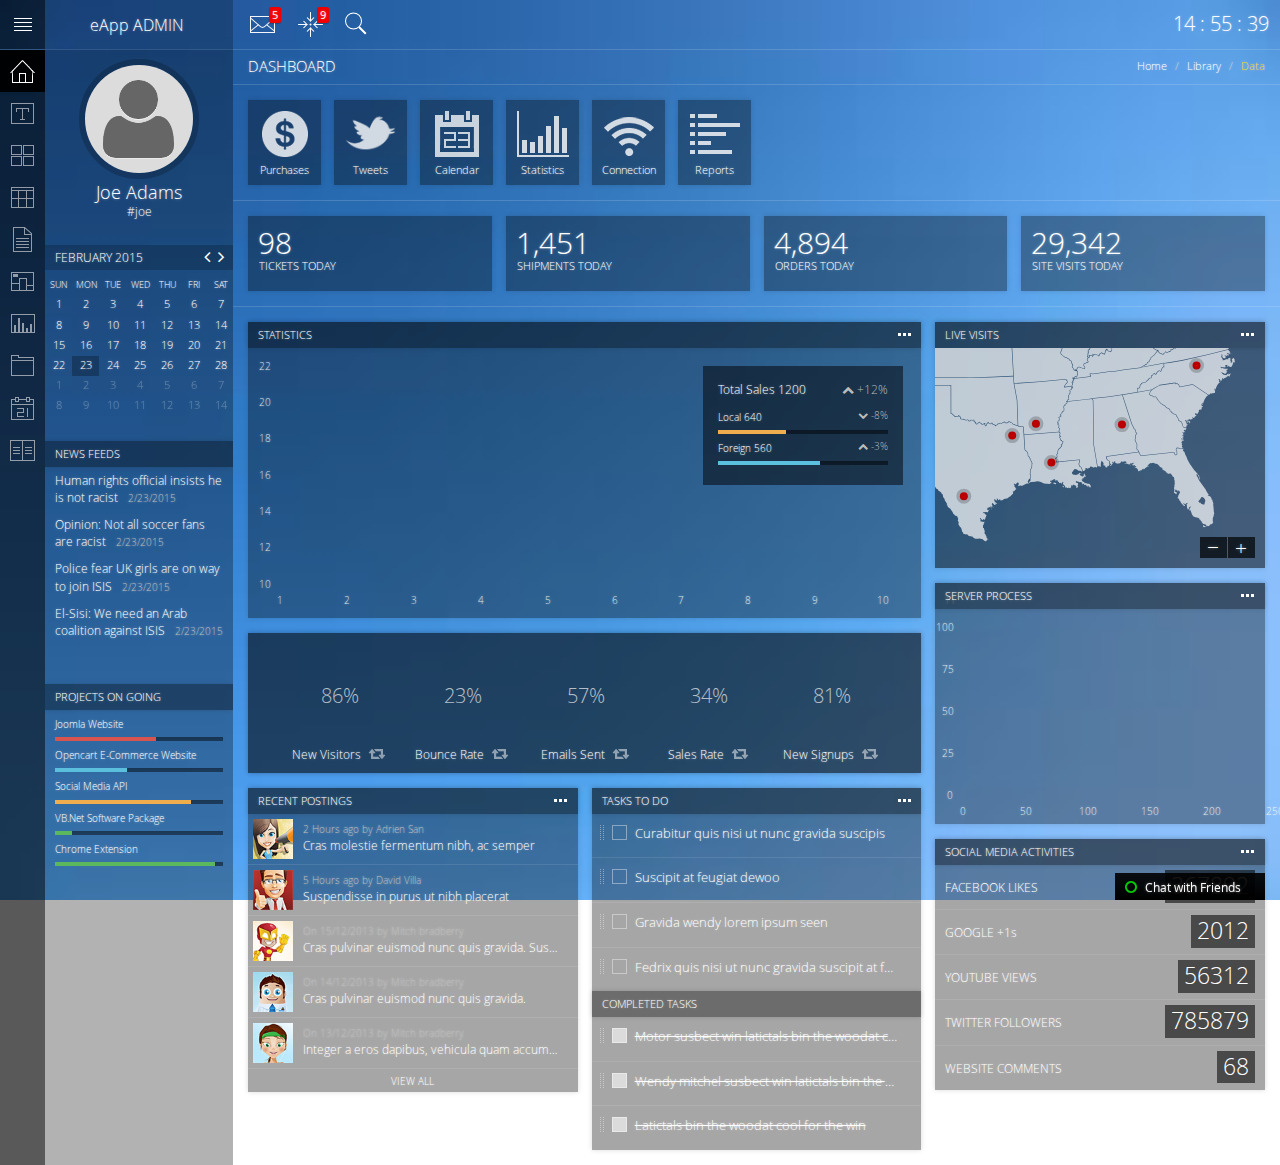
==== commit c5504edf: "updated angularjs files" ====
--- a/eApp.html
+++ b/eApp.html
@@ -60,39 +60,7 @@
     <div class="clearfix"></div>
 
     <section id="main" class="p-relative" role="main">
-        <!-- a id="settings" href="index.html#changeSkin" data-toggle="modal"><i class="fa fa-gear"></i> Change Skin</a>
-        <div class="modal fade" id="changeSkin" tabindex="-1" role="dialog" aria-hidden="true">
-            <div class="modal-dialog modal-lg">
-                <div class="modal-content">
-                    <div class="modal-header">
-                        <button type="button" class="close" data-dismiss="modal" aria-hidden="true">×</button>
-                        <h4 class="modal-title">Change Template Skin</h4></div>
-                    <div class="modal-body">
-                        <div class="row template-skins">
-                            <a data-skin="skin-blur-violate" class="col-sm-2 col-xs-4" href=""><img src="skin-violate.jpg" alt=""></a>
-                            <a data-skin="skin-blur-lights" class="col-sm-2 col-xs-4" href=""><img src="skin-lights.jpg" alt=""></a>
-                            <a data-skin="skin-blur-city" class="col-sm-2 col-xs-4" href=""><img src="skin-city.jpg" alt=""></a>
-                            <a data-skin="skin-blur-greenish" class="col-sm-2 col-xs-4" href=""><img src="skin-greenish.jpg" alt=""></a>
-                            <a data-skin="skin-blur-night" class="col-sm-2 col-xs-4" href=""><img src="skin-night.jpg" alt=""></a>
-                            <a data-skin="skin-blur-blue" class="col-sm-2 col-xs-4" href=""><img src="skin-blue.jpg" alt=""></a>
-                            <a data-skin="skin-blur-sunny" class="col-sm-2 col-xs-4" href=""><img src="skin-sunny.jpg" alt=""></a>
-                            <a data-skin="skin-cloth" class="col-sm-2 col-xs-4" href=""><img src="skin-cloth.jpg" alt=""></a>
-                            <a data-skin="skin-tectile" class="col-sm-2 col-xs-4" href=""><img src="skin-tectile.jpg" alt=""></a>
-                            <a data-skin="skin-blur-chrome" class="col-sm-2 col-xs-4" href=""><img src="skin-chrome.jpg" alt=""></a>
-                            <a data-skin="skin-blur-ocean" class="col-sm-2 col-xs-4" href=""><img src="skin-ocean.jpg" alt=""></a>
-                            <a data-skin="skin-blur-sunset" class="col-sm-2 col-xs-4" href=""><img src="skin-sunset.jpg" alt=""></a>
-                            <a data-skin="skin-blur-yellow" class="col-sm-2 col-xs-4" href=""><img src="skin-yellow.jpg" alt=""></a>
-                            <a data-skin="skin-blur-kiwi" class="col-sm-2 col-xs-4" href=""><img src="skin-kiwi.jpg" alt=""></a>
-                            <a data-skin="skin-blur-nexus" class="col-sm-2 col-xs-4" href=""><img src="skin-nexus.jpg" alt=""></a>
-                            <a data-skin="skin-blur-hd" class="col-sm-2 col-xs-4" href=""><img src="skin-hd.jpg" alt=""></a>
-                            <a data-skin="skin-blur-blue2" class="col-sm-2 col-xs-4" href=""><img src="skin-blue2.jpg" alt=""></a>
-                            <a data-skin="skin-blur-multi" class="col-sm-2 col-xs-4" href=""><img src="skin-multi.jpg" alt=""></a>
-                        </div>
-                    </div>
-                </div>
-            </div>
-        </div -->
-
+       
         <!-- Sidebar -->
         <aside id="sidebar">
 
@@ -1532,56 +1500,56 @@
 
     <!-- Javascript Libraries -->
     <!-- jQuery -->
-    <script src="js/jquery.min.js"></script>
+    <script src="vendor/jquery.min.js"></script>
     <!-- jQuery Library -->
-    <script src="js/jquery-ui.min.js"></script>
+    <script src="vendor/jquery-ui.min.js"></script>
     <!-- jQuery UI -->
-    <script src="js/jquery.easing.1.3.js"></script>
+    <script src="vendor/jquery.easing.1.3.js"></script>
     <!-- jQuery Easing - Requirred for Lightbox + Pie Charts-->
 
     <!-- Bootstrap -->
-    <script src="js/bootstrap.min.js"></script>
+    <script src="vendor/bootstrap.min.js"></script>
 
     <!-- Charts -->
-    <script src="js/charts/jquery.flot.js"></script>
+    <script src="vendor/charts/jquery.flot.js"></script>
     <!-- Flot Main -->
-    <script src="js/charts/jquery.flot.time.js"></script>
+    <script src="vendor/charts/jquery.flot.time.js"></script>
     <!-- Flot sub -->
-    <script src="js/charts/jquery.flot.animator.min.js"></script>
+    <script src="vendor/charts/jquery.flot.animator.min.js"></script>
     <!-- Flot sub -->
-    <script src="js/charts/jquery.flot.resize.min.js"></script>
+    <script src="vendor/charts/jquery.flot.resize.min.js"></script>
     <!-- Flot sub - for repaint when resizing the screen -->
 
-    <script src="js/sparkline.min.js"></script>
+    <script src="vendor/sparkline.min.js"></script>
     <!-- Sparkline - Tiny charts -->
-    <script src="js/easypiechart.js"></script>
+    <script src="vendor/easypiechart.js"></script>
     <!-- EasyPieChart - Animated Pie Charts -->
-    <script src="js/charts.js"></script>
+    <script src="vendor/charts.js"></script>
     <!-- All the above chart related functions -->
 
     <!-- Map -->
-    <script src="js/maps/jvectormap.min.js"></script>
+    <script src="vendor/maps/jvectormap.min.js"></script>
     <!-- jVectorMap main library -->
-    <script src="js/maps/usa.js"></script>
+    <script src="vendor/maps/usa.js"></script>
     <!-- USA Map for jVectorMap -->
 
     <!--  Form Related -->
-    <script src="js/icheck.js"></script>
+    <script src="vendor/icheck.js"></script>
     <!-- Custom Checkbox + Radio -->
 
     <!-- UX -->
-    <script src="js/scroll.min.js"></script>
+    <script src="vendor/scroll.min.js"></script>
     <!-- Custom Scrollbar -->
 
     <!-- Other -->
-    <script src="js/calendar.min.js"></script>
+    <script src="vendor/calendar.min.js"></script>
     <!-- Calendar -->
-    <script src="js/feeds.min.js"></script>
+    <script src="vendor/feeds.min.js"></script>
     <!-- News Feeds -->
 
 
     <!-- All JS functions -->
-    <script src="js/functions.js"></script>
+    <script src="app/functions.js"></script>
 
 
     <div id="linechart-tooltip" class="chart-tooltip" style="display: none;"></div>
--- a/css/style.css
+++ b/css/style.css
@@ -407,7 +407,8 @@
 
 #content {
     margin-left: 233px;
-    min-height: 500px;
+    //min-height: 500px;
+    min-height: 800px;
     position: relative;
 }
 
@@ -618,6 +619,7 @@
 .tile {
     position: relative;
     margin-bottom: 15px;
+
 }
 
 .tile-title {
@@ -1734,23 +1736,24 @@
     font-weight: bold;
 }
 
-#login > header > h1, #error-page h1 {
+#login > header > h1,#login > header > p, #error-page h1 {
     margin: 0;
+   // text-align: right;  
 }
 
 #login .box {
     padding: 20px 20px 25px;
     margin-top: 30px;
     position: absolute;
-    display: none;
+    display: none;  
 }
 
 #login .box.active {
     display: block;
     -webkit-animation-name: fadeIn;
     animation-name: fadeIn;
-}
-
+
+}
 
 [class="form-type-"] {
     position: absolute;
@@ -2001,7 +2004,7 @@
         min-height: 100%;
         min-height: calc(100% - 50px);
     }
-
+   
     .menu-active #main {
         overflow: visible;
     }
@@ -2060,6 +2063,8 @@
     /* Login */
     #login {
         padding: 30px;
+        //float:right;
+        //margin-right: 220px;
     }
 
     #login > header > h1, #error-page h1 {
@@ -2067,8 +2072,9 @@
     }
 
     #login .box {
-        width: 500px; 
-    }
+        width: 500px;
+    }
+
 }
 
 @media (min-width: 480px) {
